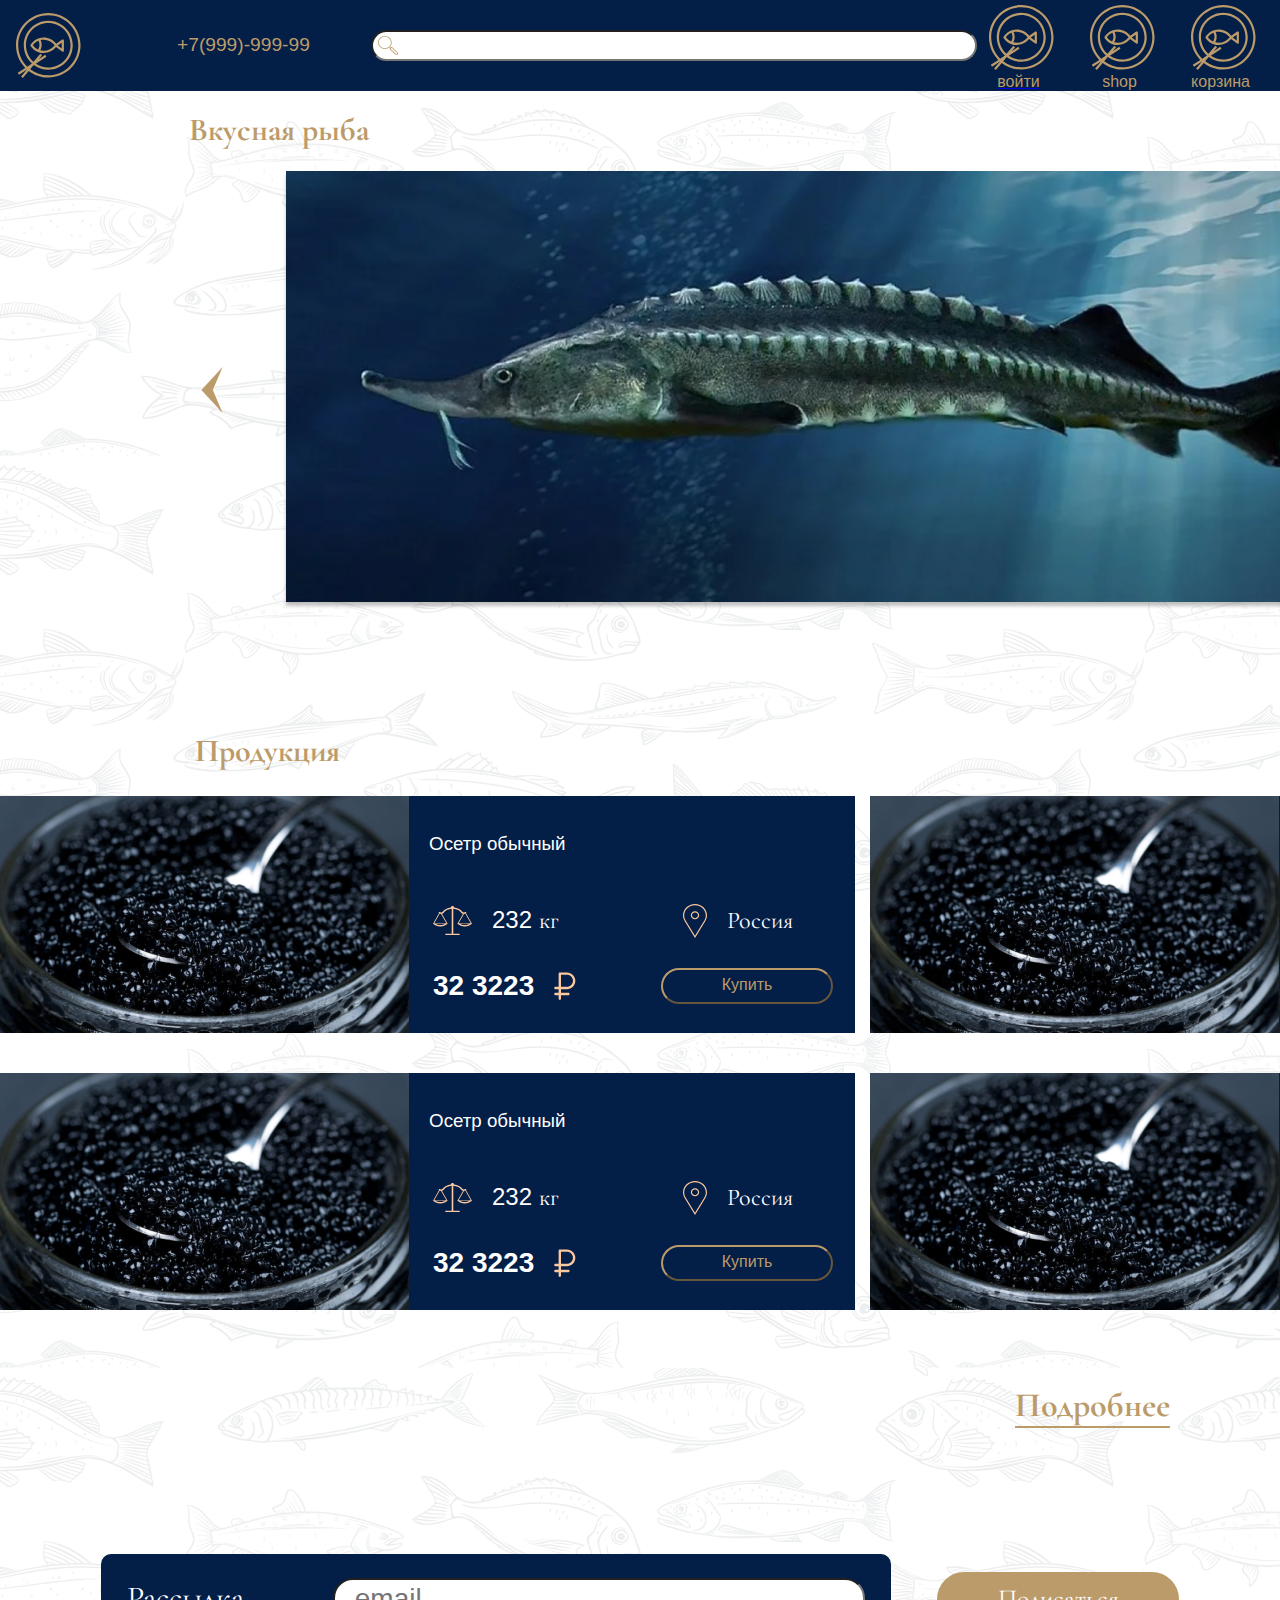
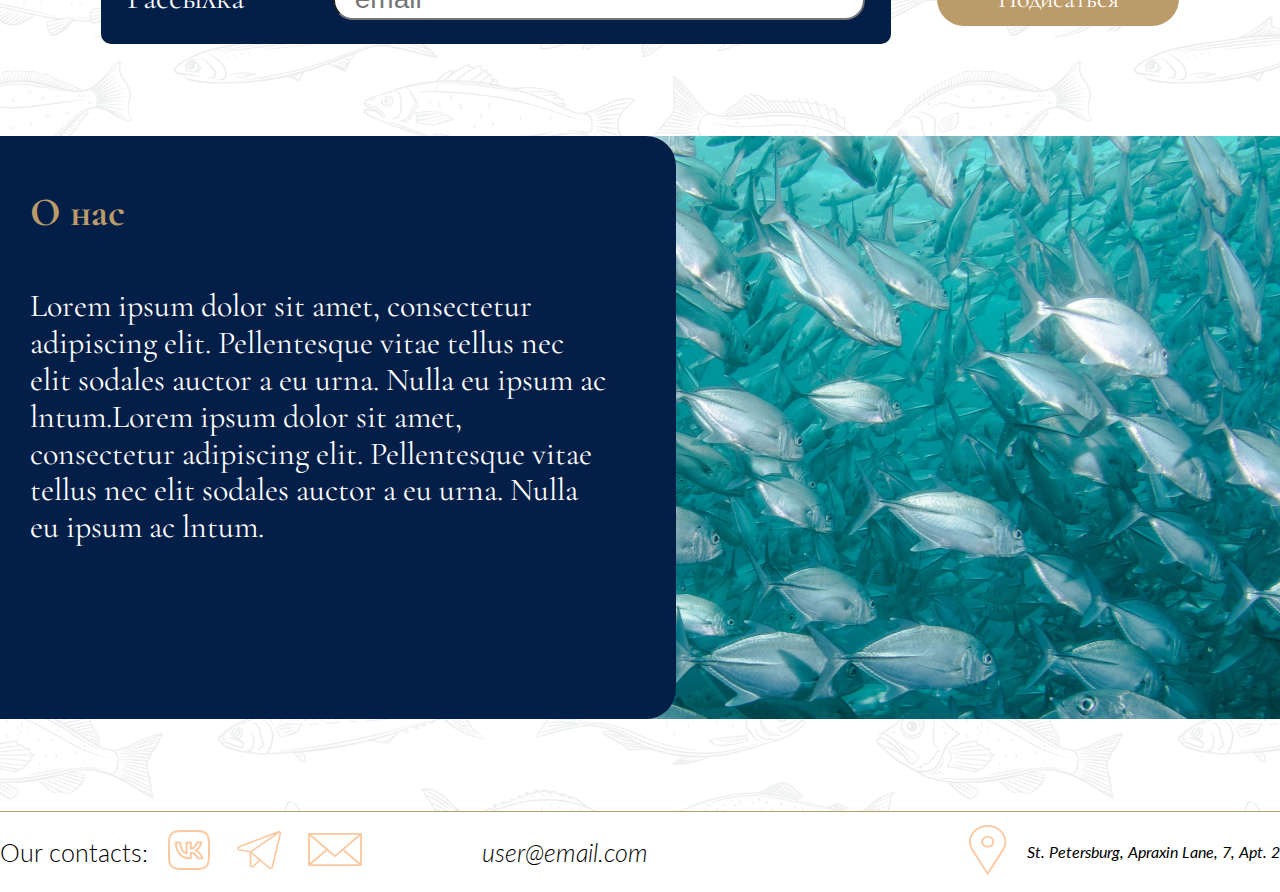
==== index.html @ cc85015c "корзину" ====
<!DOCTYPE html>
<html lang="en">

<head>
    <meta charset="UTF-8">
    <meta name="viewport" content="width=device-width, initial-scale=1.0">
    <title>Главная</title>
    <link rel="stylesheet" href="css/style.css" type="text/css">

    <style>
        @import url('https://fonts.googleapis.com/css2?family=Lato:ital,wght@0,100;0,300;0,400;0,700;0,900;1,100;1,300;1,400;1,700;1,900&display=swap');
        @import url('https://fonts.googleapis.com/css2?family=Cormorant+Garamond:ital,wght@0,300;0,400;0,500;0,600;0,700;1,300;1,400;1,500;1,600;1,700&display=swap');
    </style>
</head>

<body>

    <header class="header">
        <div class="container">
            <div class="header__logo">
                <svg width="71" height="71" viewBox="0 0 71 71" fill="none" xmlns="http://www.w3.org/2000/svg">
                    <path
                        d="M38.2725 3C20.4778 3 6 17.4772 6 35.2725C6 44.0748 9.54611 52.0618 15.28 57.8896L7.79835 62.7688L9.01452 64.6331L16.9437 59.4621C16.9717 59.4868 17.0006 59.5109 17.0289 59.5359L11.1089 66.5661L12.8118 68L18.7505 60.9478C24.1754 65.0825 30.9405 67.5446 38.2725 67.5446C56.0668 67.5446 70.5449 53.0674 70.5449 35.2722C70.5449 17.4769 56.0671 3 38.2725 3ZM38.2725 65.3189C31.4859 65.3189 25.2199 63.0546 20.1841 59.2456L23.7272 55.0384L23.7911 54.9965C27.8498 57.9842 32.8575 59.7546 38.2725 59.7546C51.7723 59.7546 62.7549 48.772 62.7549 35.2722C62.7549 21.7723 51.7723 10.7897 38.2725 10.7897C24.7726 10.7897 13.79 21.7726 13.79 35.2725C13.79 42.5183 16.957 49.0361 21.9761 53.5228L17.1832 56.6485C11.658 51.1968 8.22573 43.629 8.22573 35.2722C8.22573 18.7048 21.7051 5.22573 38.2725 5.22573C54.8398 5.22573 68.3192 18.7048 68.3192 35.2725C68.3192 51.8401 54.8398 65.3189 38.2725 65.3189ZM35.2573 44.8609L28.6904 49.1437L32.0504 45.1539L30.3475 43.72L23.489 51.8645C18.9162 47.785 16.0155 41.868 16.0155 35.2725C16.0155 23.0002 25.9996 13.0158 38.2722 13.0158C50.5447 13.0158 60.5288 23.0005 60.5288 35.2725C60.5288 47.5444 50.5447 57.5291 38.2722 57.5291C33.6505 57.5291 29.3551 56.1112 25.7933 53.6903L36.4735 46.7252L35.2573 44.8609Z"
                        fill="#BC9B6A" />
                    <path
                        d="M46.0402 37.1184L52.159 41.569C52.3524 41.7102 52.5819 41.7819 52.8132 41.7819C52.9861 41.7819 53.1586 41.7418 53.3186 41.6608C53.6914 41.4708 53.9261 41.0877 53.9261 40.669V30.5102C53.9261 30.0919 53.6914 29.7088 53.3186 29.5184C52.9469 29.3305 52.4982 29.3636 52.159 29.6103L46.3465 33.838C43.3835 29.8593 38.7673 27.4921 33.7656 27.4921C32.082 27.4921 30.4499 27.786 28.8988 28.2905C28.6844 28.2962 28.4693 28.3435 28.2808 28.4781C28.2745 28.483 28.2718 28.4902 28.2654 28.4947C25.153 29.6555 22.4433 31.7809 20.5727 34.6662C20.3335 35.0345 20.3335 35.5083 20.5727 35.8769C23.4851 40.3691 28.4169 43.0511 33.7659 43.0511C38.5941 43.0514 43.0694 40.8494 46.0402 37.1184ZM51.7003 32.6956V38.4837L47.7217 35.5896L51.7003 32.6956ZM28.1124 39.5679C26.0505 38.6159 24.2308 37.1627 22.8556 35.2719C24.3106 33.2708 26.2638 31.7592 28.476 30.8162C29.2349 32.3248 30.4541 35.8227 28.1124 39.5679ZM33.7656 40.8257C32.5549 40.8257 31.3745 40.6501 30.2388 40.3438C32.6817 36.0817 31.5125 32.101 30.5815 30.0958C31.6107 29.8476 32.678 29.7181 33.7656 29.7181C38.1104 29.7178 42.1369 31.7812 44.6768 35.2719C42.1369 38.7626 38.1107 40.8257 33.7656 40.8257Z"
                        fill="#BC9B6A" />
                </svg>
                <!-- <img src="/img/Снимок.PNG" alt=""> -->
                <div class="header__logo-phone">+7(999)-999-99</div>
            </div>
            <div class="header__form">
                <form action="#">
                    <!-- <svg width="33" height="32" viewBox="0 0 33 32" fill="none" xmlns="http://www.w3.org/2000/svg">
                        <path
                            d="M32.2257 27.3628L23.0476 18.5469C22.7908 18.3004 22.3747 18.3004 22.1179 18.5469L21.1783 19.4495L19.7652 18.0922C21.5476 16.1706 22.6326 13.6397 22.6326 10.8696C22.6326 4.87612 17.5561 0 11.3163 0C5.07645 0 0 4.87612 0 10.8697C0 16.8633 5.07651 21.7393 11.3163 21.7393C14.2002 21.7393 16.8351 20.6972 18.8357 18.9852L20.2487 20.3425L19.3092 21.245C19.0524 21.4916 19.0524 21.8914 19.3092 22.138L28.4871 30.9537C28.4871 30.9537 28.4871 30.9537 28.4872 30.9537C29.0026 31.4487 29.6794 31.6962 30.3564 31.6962C31.0333 31.6962 31.7103 31.4487 32.2256 30.9537C32.725 30.4742 32.9999 29.8365 32.9999 29.1583C32.9999 28.4799 32.725 27.8423 32.2257 27.3628ZM11.3163 20.4765C5.80141 20.4765 1.31471 16.1669 1.31471 10.8697C1.31471 5.57247 5.80141 1.26288 11.3163 1.26288C16.8313 1.26288 21.318 5.57247 21.318 10.8697C21.318 16.1669 16.8313 20.4765 11.3163 20.4765ZM31.296 30.0607C30.778 30.5583 29.9351 30.5584 29.4168 30.0607L20.7037 21.6914L22.5828 19.8865L31.296 28.2557C31.5469 28.4967 31.6852 28.8172 31.6852 29.1582C31.6852 29.4991 31.547 29.8196 31.296 30.0607Z"
                            fill="#BC9B6A" />
                    </svg> -->
                    <input type="text" class="header__input">
                </form>

            </div>
            <nav class="header__nav">
                <ul class="header__list">
                    <li>
                        <a href="#">
                            <div class="header__list-item user-item">
                                <svg width="71" height="71" viewBox="0 0 71 71" fill="none"
                                    xmlns="http://www.w3.org/2000/svg">
                                    <path
                                        d="M38.2725 3C20.4778 3 6 17.4772 6 35.2725C6 44.0748 9.54611 52.0618 15.28 57.8896L7.79835 62.7688L9.01452 64.6331L16.9437 59.4621C16.9717 59.4868 17.0006 59.5109 17.0289 59.5359L11.1089 66.5661L12.8118 68L18.7505 60.9478C24.1754 65.0825 30.9405 67.5446 38.2725 67.5446C56.0668 67.5446 70.5449 53.0674 70.5449 35.2722C70.5449 17.4769 56.0671 3 38.2725 3ZM38.2725 65.3189C31.4859 65.3189 25.2199 63.0546 20.1841 59.2456L23.7272 55.0384L23.7911 54.9965C27.8498 57.9842 32.8575 59.7546 38.2725 59.7546C51.7723 59.7546 62.7549 48.772 62.7549 35.2722C62.7549 21.7723 51.7723 10.7897 38.2725 10.7897C24.7726 10.7897 13.79 21.7726 13.79 35.2725C13.79 42.5183 16.957 49.0361 21.9761 53.5228L17.1832 56.6485C11.658 51.1968 8.22573 43.629 8.22573 35.2722C8.22573 18.7048 21.7051 5.22573 38.2725 5.22573C54.8398 5.22573 68.3192 18.7048 68.3192 35.2725C68.3192 51.8401 54.8398 65.3189 38.2725 65.3189ZM35.2573 44.8609L28.6904 49.1437L32.0504 45.1539L30.3475 43.72L23.489 51.8645C18.9162 47.785 16.0155 41.868 16.0155 35.2725C16.0155 23.0002 25.9996 13.0158 38.2722 13.0158C50.5447 13.0158 60.5288 23.0005 60.5288 35.2725C60.5288 47.5444 50.5447 57.5291 38.2722 57.5291C33.6505 57.5291 29.3551 56.1112 25.7933 53.6903L36.4735 46.7252L35.2573 44.8609Z"
                                        fill="#BC9B6A" />
                                    <path
                                        d="M46.0402 37.1184L52.159 41.569C52.3524 41.7102 52.5819 41.7819 52.8132 41.7819C52.9861 41.7819 53.1586 41.7418 53.3186 41.6608C53.6914 41.4708 53.9261 41.0877 53.9261 40.669V30.5102C53.9261 30.0919 53.6914 29.7088 53.3186 29.5184C52.9469 29.3305 52.4982 29.3636 52.159 29.6103L46.3465 33.838C43.3835 29.8593 38.7673 27.4921 33.7656 27.4921C32.082 27.4921 30.4499 27.786 28.8988 28.2905C28.6844 28.2962 28.4693 28.3435 28.2808 28.4781C28.2745 28.483 28.2718 28.4902 28.2654 28.4947C25.153 29.6555 22.4433 31.7809 20.5727 34.6662C20.3335 35.0345 20.3335 35.5083 20.5727 35.8769C23.4851 40.3691 28.4169 43.0511 33.7659 43.0511C38.5941 43.0514 43.0694 40.8494 46.0402 37.1184ZM51.7003 32.6956V38.4837L47.7217 35.5896L51.7003 32.6956ZM28.1124 39.5679C26.0505 38.6159 24.2308 37.1627 22.8556 35.2719C24.3106 33.2708 26.2638 31.7592 28.476 30.8162C29.2349 32.3248 30.4541 35.8227 28.1124 39.5679ZM33.7656 40.8257C32.5549 40.8257 31.3745 40.6501 30.2388 40.3438C32.6817 36.0817 31.5125 32.101 30.5815 30.0958C31.6107 29.8476 32.678 29.7181 33.7656 29.7181C38.1104 29.7178 42.1369 31.7812 44.6768 35.2719C42.1369 38.7626 38.1107 40.8257 33.7656 40.8257Z"
                                        fill="#BC9B6A" />
                                </svg>
                                <div class="header__list-text">войти</div>

                            </div>
                        </a>
                    </li>
                    <li>
                        <div class="header__list-item">
                            <svg width="71" height="71" viewBox="0 0 71 71" fill="none"
                                xmlns="http://www.w3.org/2000/svg">
                                <path
                                    d="M38.2725 3C20.4778 3 6 17.4772 6 35.2725C6 44.0748 9.54611 52.0618 15.28 57.8896L7.79835 62.7688L9.01452 64.6331L16.9437 59.4621C16.9717 59.4868 17.0006 59.5109 17.0289 59.5359L11.1089 66.5661L12.8118 68L18.7505 60.9478C24.1754 65.0825 30.9405 67.5446 38.2725 67.5446C56.0668 67.5446 70.5449 53.0674 70.5449 35.2722C70.5449 17.4769 56.0671 3 38.2725 3ZM38.2725 65.3189C31.4859 65.3189 25.2199 63.0546 20.1841 59.2456L23.7272 55.0384L23.7911 54.9965C27.8498 57.9842 32.8575 59.7546 38.2725 59.7546C51.7723 59.7546 62.7549 48.772 62.7549 35.2722C62.7549 21.7723 51.7723 10.7897 38.2725 10.7897C24.7726 10.7897 13.79 21.7726 13.79 35.2725C13.79 42.5183 16.957 49.0361 21.9761 53.5228L17.1832 56.6485C11.658 51.1968 8.22573 43.629 8.22573 35.2722C8.22573 18.7048 21.7051 5.22573 38.2725 5.22573C54.8398 5.22573 68.3192 18.7048 68.3192 35.2725C68.3192 51.8401 54.8398 65.3189 38.2725 65.3189ZM35.2573 44.8609L28.6904 49.1437L32.0504 45.1539L30.3475 43.72L23.489 51.8645C18.9162 47.785 16.0155 41.868 16.0155 35.2725C16.0155 23.0002 25.9996 13.0158 38.2722 13.0158C50.5447 13.0158 60.5288 23.0005 60.5288 35.2725C60.5288 47.5444 50.5447 57.5291 38.2722 57.5291C33.6505 57.5291 29.3551 56.1112 25.7933 53.6903L36.4735 46.7252L35.2573 44.8609Z"
                                    fill="#BC9B6A" />
                                <path
                                    d="M46.0402 37.1184L52.159 41.569C52.3524 41.7102 52.5819 41.7819 52.8132 41.7819C52.9861 41.7819 53.1586 41.7418 53.3186 41.6608C53.6914 41.4708 53.9261 41.0877 53.9261 40.669V30.5102C53.9261 30.0919 53.6914 29.7088 53.3186 29.5184C52.9469 29.3305 52.4982 29.3636 52.159 29.6103L46.3465 33.838C43.3835 29.8593 38.7673 27.4921 33.7656 27.4921C32.082 27.4921 30.4499 27.786 28.8988 28.2905C28.6844 28.2962 28.4693 28.3435 28.2808 28.4781C28.2745 28.483 28.2718 28.4902 28.2654 28.4947C25.153 29.6555 22.4433 31.7809 20.5727 34.6662C20.3335 35.0345 20.3335 35.5083 20.5727 35.8769C23.4851 40.3691 28.4169 43.0511 33.7659 43.0511C38.5941 43.0514 43.0694 40.8494 46.0402 37.1184ZM51.7003 32.6956V38.4837L47.7217 35.5896L51.7003 32.6956ZM28.1124 39.5679C26.0505 38.6159 24.2308 37.1627 22.8556 35.2719C24.3106 33.2708 26.2638 31.7592 28.476 30.8162C29.2349 32.3248 30.4541 35.8227 28.1124 39.5679ZM33.7656 40.8257C32.5549 40.8257 31.3745 40.6501 30.2388 40.3438C32.6817 36.0817 31.5125 32.101 30.5815 30.0958C31.6107 29.8476 32.678 29.7181 33.7656 29.7181C38.1104 29.7178 42.1369 31.7812 44.6768 35.2719C42.1369 38.7626 38.1107 40.8257 33.7656 40.8257Z"
                                    fill="#BC9B6A" />
                            </svg>
                            <div class="header__list-text">shop</div>

                        </div>
                    </li>
                    <!-- <a href=""> -->
                    <li>
                        <div class="header__list-item">
                            <svg width="71" height="71" viewBox="0 0 71 71" fill="none"
                                xmlns="http://www.w3.org/2000/svg">
                                <path
                                    d="M38.2725 3C20.4778 3 6 17.4772 6 35.2725C6 44.0748 9.54611 52.0618 15.28 57.8896L7.79835 62.7688L9.01452 64.6331L16.9437 59.4621C16.9717 59.4868 17.0006 59.5109 17.0289 59.5359L11.1089 66.5661L12.8118 68L18.7505 60.9478C24.1754 65.0825 30.9405 67.5446 38.2725 67.5446C56.0668 67.5446 70.5449 53.0674 70.5449 35.2722C70.5449 17.4769 56.0671 3 38.2725 3ZM38.2725 65.3189C31.4859 65.3189 25.2199 63.0546 20.1841 59.2456L23.7272 55.0384L23.7911 54.9965C27.8498 57.9842 32.8575 59.7546 38.2725 59.7546C51.7723 59.7546 62.7549 48.772 62.7549 35.2722C62.7549 21.7723 51.7723 10.7897 38.2725 10.7897C24.7726 10.7897 13.79 21.7726 13.79 35.2725C13.79 42.5183 16.957 49.0361 21.9761 53.5228L17.1832 56.6485C11.658 51.1968 8.22573 43.629 8.22573 35.2722C8.22573 18.7048 21.7051 5.22573 38.2725 5.22573C54.8398 5.22573 68.3192 18.7048 68.3192 35.2725C68.3192 51.8401 54.8398 65.3189 38.2725 65.3189ZM35.2573 44.8609L28.6904 49.1437L32.0504 45.1539L30.3475 43.72L23.489 51.8645C18.9162 47.785 16.0155 41.868 16.0155 35.2725C16.0155 23.0002 25.9996 13.0158 38.2722 13.0158C50.5447 13.0158 60.5288 23.0005 60.5288 35.2725C60.5288 47.5444 50.5447 57.5291 38.2722 57.5291C33.6505 57.5291 29.3551 56.1112 25.7933 53.6903L36.4735 46.7252L35.2573 44.8609Z"
                                    fill="#BC9B6A" />
                                <path
                                    d="M46.0402 37.1184L52.159 41.569C52.3524 41.7102 52.5819 41.7819 52.8132 41.7819C52.9861 41.7819 53.1586 41.7418 53.3186 41.6608C53.6914 41.4708 53.9261 41.0877 53.9261 40.669V30.5102C53.9261 30.0919 53.6914 29.7088 53.3186 29.5184C52.9469 29.3305 52.4982 29.3636 52.159 29.6103L46.3465 33.838C43.3835 29.8593 38.7673 27.4921 33.7656 27.4921C32.082 27.4921 30.4499 27.786 28.8988 28.2905C28.6844 28.2962 28.4693 28.3435 28.2808 28.4781C28.2745 28.483 28.2718 28.4902 28.2654 28.4947C25.153 29.6555 22.4433 31.7809 20.5727 34.6662C20.3335 35.0345 20.3335 35.5083 20.5727 35.8769C23.4851 40.3691 28.4169 43.0511 33.7659 43.0511C38.5941 43.0514 43.0694 40.8494 46.0402 37.1184ZM51.7003 32.6956V38.4837L47.7217 35.5896L51.7003 32.6956ZM28.1124 39.5679C26.0505 38.6159 24.2308 37.1627 22.8556 35.2719C24.3106 33.2708 26.2638 31.7592 28.476 30.8162C29.2349 32.3248 30.4541 35.8227 28.1124 39.5679ZM33.7656 40.8257C32.5549 40.8257 31.3745 40.6501 30.2388 40.3438C32.6817 36.0817 31.5125 32.101 30.5815 30.0958C31.6107 29.8476 32.678 29.7181 33.7656 29.7181C38.1104 29.7178 42.1369 31.7812 44.6768 35.2719C42.1369 38.7626 38.1107 40.8257 33.7656 40.8257Z"
                                    fill="#BC9B6A" />
                            </svg>
                            <div class="header__list-text">корзина</div>

                        </div>
                    </li>
                    <!-- </a> -->
                </ul>
            </nav>
        </div>
    </header>
    <main class="main">
        <section class="hero">
            <div class="container hero-flex">
                <div class="container">

                    <h1 class="hero__title">
                        Вкусная рыба
                    </h1>
                    <div class="hero__slider">


                        <div class="arrow__left">
                            <svg width="46" height="46" viewBox="0 0 46 46" fill="none"
                                xmlns="http://www.w3.org/2000/svg">
                                <path d="M33.6135 0L23.828 22.8871L33.6135 46L12.3866 23L33.6135 0Z" fill="#BC9B6A" />
                            </svg>
                        </div>

                        <div>
                            <img src="./img/1981_n1844996_big 1.png" alt="XDDSD">
                        </div>
                        <div class="arrow__right">
                            <svg width="46" height="46" viewBox="0 0 46 46" fill="none"
                                xmlns="http://www.w3.org/2000/svg">
                                <path d="M12.3865 46L22.172 23.1129L12.3865 0L33.6134 23L12.3865 46Z" fill="#BC9B6A" />
                            </svg>
                        </div>
                    </div>
                    <!-- <div class="hero__img"> 
                    </div> -->
                </div>
            </div>
        </section>

        <section class="goods">
            <div class="container">
                <h2 class="goods__title">Продукция</h2>
                <div class="goods__content">
                    <div class="goods__item">
                        <div class="good__img">
                            <img src="img/Rectangle 35.png" alt="картинка товара">
                        </div>
                        <div class="good-container">

                            <div class="goods__content-info">
                                <h3 class="goods__content-title">
                                    Осетр обычный
                                </h3>
                                <div class="goods__content-data">
                                    <div class="goods__content-info-item">
                                        <svg width="39" height="29" viewBox="0 0 39 29" fill="none"
                                            xmlns="http://www.w3.org/2000/svg">
                                            <path
                                                d="M12.9984 29C12.7829 29 12.5763 28.9306 12.4239 28.807C12.2716 28.6834 12.186 28.5157 12.186 28.3409C12.186 28.1661 12.2716 27.9985 12.4239 27.8749C12.5763 27.7513 12.7829 27.6818 12.9984 27.6818H18.6852V2.66272C16.9291 2.79044 15.242 3.27852 13.7826 4.08101C12.3232 4.88351 11.1394 5.97404 10.3426 7.25L10.064 7.12543C9.767 7.4424 9.35897 7.67923 8.89332 7.80495L14.1796 16.9947L13.8108 17.1364H14.6232V17.7955H14.6281C13.704 18.6254 12.5756 19.2889 11.3157 19.743C10.0559 20.1971 8.6926 20.4317 7.31401 20.4317C5.93543 20.4317 4.57219 20.1971 3.31234 19.743C2.0525 19.2889 0.924073 18.6254 0 17.7955V17.1364H0.812398L0.442768 16.9979L6.12956 7.11159L6.18722 7.13334C5.86156 6.78861 5.68561 6.36615 5.68679 5.93182H7.31158C7.31158 6.10662 7.39719 6.27426 7.54954 6.39787C7.7019 6.52147 7.90852 6.59091 8.12398 6.59091C8.33944 6.59091 8.54607 6.52147 8.69842 6.39787C8.85078 6.27426 8.93638 6.10662 8.93638 5.93182H9.41894C10.3331 4.72091 11.5642 3.68783 13.0251 2.90571C14.486 2.12359 16.1409 1.61155 17.8728 1.40584C17.8728 1.37684 17.8728 1.34762 17.8728 1.31818C17.8728 0.968578 18.0439 0.633293 18.3487 0.386086C18.6534 0.138878 19.0666 0 19.4976 0C19.9285 0 20.3418 0.138878 20.6465 0.386086C20.9512 0.633293 21.1224 0.968578 21.1224 1.31818C21.1224 1.34762 21.1224 1.37684 21.1224 1.40584C22.8533 1.61209 24.5073 2.12439 25.9673 2.90648C27.4273 3.68858 28.6576 4.72137 29.5713 5.93182H30.0587C30.0587 6.10662 30.1443 6.27426 30.2967 6.39787C30.449 6.52147 30.6557 6.59091 30.8711 6.59091C31.0866 6.59091 31.2932 6.52147 31.4456 6.39787C31.5979 6.27426 31.6835 6.10662 31.6835 5.93182H33.3083C33.3092 6.36622 33.133 6.78867 32.8071 7.13334L32.8656 7.11159L38.5523 16.9979L38.1827 17.1364H38.9951V17.7955H39C38.0759 18.6254 36.9475 19.2889 35.6877 19.743C34.4278 20.1971 33.0646 20.4317 31.686 20.4317C30.3074 20.4317 28.9441 20.1971 27.6843 19.743C26.4244 19.2889 25.296 18.6254 24.3719 17.7955V17.1364H25.1843L24.8147 16.9979L30.101 7.80825C29.6348 7.68229 29.2265 7.44497 28.9295 7.12741L28.6484 7.25264C27.8527 5.97643 26.6699 4.8855 25.2111 4.08252C23.7523 3.27954 22.0657 2.79094 20.31 2.66272V27.6818H25.9967C26.2122 27.6818 26.4188 27.7513 26.5712 27.8749C26.7235 27.9985 26.8091 28.1661 26.8091 28.3409C26.8091 28.5157 26.7235 28.6834 26.5712 28.807C26.4188 28.9306 26.2122 29 25.9967 29H12.9984ZM31.6835 19.1136C33.4578 19.1122 35.1848 18.6503 36.6123 17.7955H26.758C28.1846 18.6496 29.9104 19.1115 31.6835 19.1136ZM7.31158 19.1136C9.08579 19.1121 10.8129 18.6502 12.2404 17.7955H2.38602C3.81262 18.6497 5.53848 19.1116 7.31158 19.1136ZM37.731 17.1364L32.2295 7.57164C31.8468 7.78122 31.3984 7.89783 30.9369 7.90777L25.6287 17.135L37.731 17.1364ZM13.3591 17.1364L8.05005 7.90909C7.58883 7.89902 7.14073 7.78242 6.75834 7.57296L1.26003 17.1364H13.3591Z"
                                                fill="#FCC89F" />
                                        </svg>

                                        <span class="good__info">232 <span class="weight">кг</span></span>
                                    </div>
                                    <div class="goods__content-info-item">
                                        <svg width="24" height="34" viewBox="0 0 24 34" fill="none"
                                            xmlns="http://www.w3.org/2000/svg">
                                            <path
                                                d="M12.0011 1.13301C17.9561 1.13301 22.8014 5.70865 22.8014 11.3333C22.8014 13.1221 22.2994 14.8844 21.3495 16.434L12 31.7329L2.64941 16.433C1.70062 14.8854 1.19865 13.1221 1.19865 11.3333C1.19865 5.70865 6.04502 1.13301 12.0011 1.13301ZM12.0011 15.2989C14.3174 15.2989 16.2003 13.5196 16.2003 11.3333C16.2003 9.14702 14.3163 7.36778 12.0011 7.36778C9.68486 7.36778 7.80079 9.14702 7.80079 11.3333C7.80079 13.5196 9.68486 15.2989 12.0011 15.2989ZM12.0011 0C5.3731 0 0 5.07518 0 11.3333C0 13.4006 0.588633 15.3318 1.61171 17.0005L12 34L22.3883 17.0005C23.4114 15.3318 24 13.4006 24 11.3333C24 5.07518 18.628 0 12.0011 0ZM12.0011 14.1659C10.3444 14.1659 9.00056 12.8979 9.00056 11.3333C9.00056 9.76986 10.3444 8.5008 12.0011 8.5008C13.6579 8.5008 15.0006 9.76986 15.0006 11.3333C15.0006 12.8979 13.6579 14.1659 12.0011 14.1659Z"
                                                fill="#FCC89F" />
                                        </svg>
                                        <span class="good__info country">Россия</span>
                                    </div>
                                </div>
                                <div class="goods__content-price">
                                    <div class="goods__item-buy">
                                        <span class="price">32 3223</span>
                                        <svg width="22" height="28" viewBox="0 0 22 28" fill="none"
                                            xmlns="http://www.w3.org/2000/svg">
                                            <path
                                                d="M12.9759 17.196C15.1915 17.196 17.3164 16.3158 18.8831 14.7491C20.4498 13.1824 21.33 11.0575 21.33 8.84189C21.33 6.62624 20.4498 4.50135 18.8831 2.93465C17.3164 1.36795 15.1915 0.487793 12.9759 0.487793H5.81521C5.49869 0.487793 5.19513 0.613529 4.97132 0.837343C4.74751 1.06116 4.62177 1.36471 4.62177 1.68123V14.8091H1.3398C1.02328 14.8091 0.719726 14.9348 0.495912 15.1586C0.272099 15.3825 0.146362 15.686 0.146362 16.0025C0.146362 16.3191 0.272099 16.6226 0.495912 16.8464C0.719726 17.0702 1.02328 17.196 1.3398 17.196H4.62177V20.7763H1.3398C1.02328 20.7763 0.719726 20.902 0.495912 21.1259C0.272099 21.3497 0.146362 21.6532 0.146362 21.9697C0.146362 22.2863 0.272099 22.5898 0.495912 22.8136C0.719726 23.0375 1.02328 23.1632 1.3398 23.1632H4.62177V26.7435C4.62177 27.06 4.74751 27.3636 4.97132 27.5874C5.19513 27.8112 5.49869 27.937 5.81521 27.937C6.13173 27.937 6.43529 27.8112 6.6591 27.5874C6.88292 27.3636 7.00865 27.06 7.00865 26.7435V23.1632H14.4677C14.7842 23.1632 15.0877 23.0375 15.3116 22.8136C15.5354 22.5898 15.6611 22.2863 15.6611 21.9697C15.6611 21.6532 15.5354 21.3497 15.3116 21.1259C15.0877 20.902 14.7842 20.7763 14.4677 20.7763H7.00865V17.196H12.9759ZM18.9431 8.84189C18.9412 10.4239 18.3119 11.9406 17.1932 13.0592C16.0746 14.1779 14.5579 14.8072 12.9759 14.8091H7.00865V2.87468H12.9759C14.5579 2.87657 16.0746 3.50587 17.1932 4.62452C18.3119 5.74318 18.9412 7.25987 18.9431 8.84189Z"
                                                fill="#FCC89F" />
                                        </svg>
                                    </div>
                                    <div class="">
                                        <button class="good__btn">Купить</button>

                                    </div>
                                </div>
                            </div>
                        </div>
                    </div>
                    <div class="goods__item">
                        <div class="good__img">
                            <img src="img/Rectangle 35.png" alt="картинка товара">
                        </div>
                        <div class="good-container">

                            <div class="goods__content-info">
                                <h3 class="goods__content-title">
                                    Осетр обычный
                                </h3>
                                <div class="goods__content-data">
                                    <div class="goods__content-info-item">
                                        <svg width="39" height="29" viewBox="0 0 39 29" fill="none"
                                            xmlns="http://www.w3.org/2000/svg">
                                            <path
                                                d="M12.9984 29C12.7829 29 12.5763 28.9306 12.4239 28.807C12.2716 28.6834 12.186 28.5157 12.186 28.3409C12.186 28.1661 12.2716 27.9985 12.4239 27.8749C12.5763 27.7513 12.7829 27.6818 12.9984 27.6818H18.6852V2.66272C16.9291 2.79044 15.242 3.27852 13.7826 4.08101C12.3232 4.88351 11.1394 5.97404 10.3426 7.25L10.064 7.12543C9.767 7.4424 9.35897 7.67923 8.89332 7.80495L14.1796 16.9947L13.8108 17.1364H14.6232V17.7955H14.6281C13.704 18.6254 12.5756 19.2889 11.3157 19.743C10.0559 20.1971 8.6926 20.4317 7.31401 20.4317C5.93543 20.4317 4.57219 20.1971 3.31234 19.743C2.0525 19.2889 0.924073 18.6254 0 17.7955V17.1364H0.812398L0.442768 16.9979L6.12956 7.11159L6.18722 7.13334C5.86156 6.78861 5.68561 6.36615 5.68679 5.93182H7.31158C7.31158 6.10662 7.39719 6.27426 7.54954 6.39787C7.7019 6.52147 7.90852 6.59091 8.12398 6.59091C8.33944 6.59091 8.54607 6.52147 8.69842 6.39787C8.85078 6.27426 8.93638 6.10662 8.93638 5.93182H9.41894C10.3331 4.72091 11.5642 3.68783 13.0251 2.90571C14.486 2.12359 16.1409 1.61155 17.8728 1.40584C17.8728 1.37684 17.8728 1.34762 17.8728 1.31818C17.8728 0.968578 18.0439 0.633293 18.3487 0.386086C18.6534 0.138878 19.0666 0 19.4976 0C19.9285 0 20.3418 0.138878 20.6465 0.386086C20.9512 0.633293 21.1224 0.968578 21.1224 1.31818C21.1224 1.34762 21.1224 1.37684 21.1224 1.40584C22.8533 1.61209 24.5073 2.12439 25.9673 2.90648C27.4273 3.68858 28.6576 4.72137 29.5713 5.93182H30.0587C30.0587 6.10662 30.1443 6.27426 30.2967 6.39787C30.449 6.52147 30.6557 6.59091 30.8711 6.59091C31.0866 6.59091 31.2932 6.52147 31.4456 6.39787C31.5979 6.27426 31.6835 6.10662 31.6835 5.93182H33.3083C33.3092 6.36622 33.133 6.78867 32.8071 7.13334L32.8656 7.11159L38.5523 16.9979L38.1827 17.1364H38.9951V17.7955H39C38.0759 18.6254 36.9475 19.2889 35.6877 19.743C34.4278 20.1971 33.0646 20.4317 31.686 20.4317C30.3074 20.4317 28.9441 20.1971 27.6843 19.743C26.4244 19.2889 25.296 18.6254 24.3719 17.7955V17.1364H25.1843L24.8147 16.9979L30.101 7.80825C29.6348 7.68229 29.2265 7.44497 28.9295 7.12741L28.6484 7.25264C27.8527 5.97643 26.6699 4.8855 25.2111 4.08252C23.7523 3.27954 22.0657 2.79094 20.31 2.66272V27.6818H25.9967C26.2122 27.6818 26.4188 27.7513 26.5712 27.8749C26.7235 27.9985 26.8091 28.1661 26.8091 28.3409C26.8091 28.5157 26.7235 28.6834 26.5712 28.807C26.4188 28.9306 26.2122 29 25.9967 29H12.9984ZM31.6835 19.1136C33.4578 19.1122 35.1848 18.6503 36.6123 17.7955H26.758C28.1846 18.6496 29.9104 19.1115 31.6835 19.1136ZM7.31158 19.1136C9.08579 19.1121 10.8129 18.6502 12.2404 17.7955H2.38602C3.81262 18.6497 5.53848 19.1116 7.31158 19.1136ZM37.731 17.1364L32.2295 7.57164C31.8468 7.78122 31.3984 7.89783 30.9369 7.90777L25.6287 17.135L37.731 17.1364ZM13.3591 17.1364L8.05005 7.90909C7.58883 7.89902 7.14073 7.78242 6.75834 7.57296L1.26003 17.1364H13.3591Z"
                                                fill="#FCC89F" />
                                        </svg>

                                        <span class="good__info">232 <span class="weight">кг</span></span>

                                    </div>
                                    <div class="goods__content-info-item">
                                        <svg width="24" height="34" viewBox="0 0 24 34" fill="none"
                                            xmlns="http://www.w3.org/2000/svg">
                                            <path
                                                d="M12.0011 1.13301C17.9561 1.13301 22.8014 5.70865 22.8014 11.3333C22.8014 13.1221 22.2994 14.8844 21.3495 16.434L12 31.7329L2.64941 16.433C1.70062 14.8854 1.19865 13.1221 1.19865 11.3333C1.19865 5.70865 6.04502 1.13301 12.0011 1.13301ZM12.0011 15.2989C14.3174 15.2989 16.2003 13.5196 16.2003 11.3333C16.2003 9.14702 14.3163 7.36778 12.0011 7.36778C9.68486 7.36778 7.80079 9.14702 7.80079 11.3333C7.80079 13.5196 9.68486 15.2989 12.0011 15.2989ZM12.0011 0C5.3731 0 0 5.07518 0 11.3333C0 13.4006 0.588633 15.3318 1.61171 17.0005L12 34L22.3883 17.0005C23.4114 15.3318 24 13.4006 24 11.3333C24 5.07518 18.628 0 12.0011 0ZM12.0011 14.1659C10.3444 14.1659 9.00056 12.8979 9.00056 11.3333C9.00056 9.76986 10.3444 8.5008 12.0011 8.5008C13.6579 8.5008 15.0006 9.76986 15.0006 11.3333C15.0006 12.8979 13.6579 14.1659 12.0011 14.1659Z"
                                                fill="#FCC89F" />
                                        </svg>
                                        <span class="good__info country">Россия</span>
                                    </div>
                                </div>
                                <div class="goods__content-price">
                                    <div class="goods__item-buy">
                                        <span class="price">32 3223</span>
                                        <svg width="22" height="28" viewBox="0 0 22 28" fill="none"
                                            xmlns="http://www.w3.org/2000/svg">
                                            <path
                                                d="M12.9759 17.196C15.1915 17.196 17.3164 16.3158 18.8831 14.7491C20.4498 13.1824 21.33 11.0575 21.33 8.84189C21.33 6.62624 20.4498 4.50135 18.8831 2.93465C17.3164 1.36795 15.1915 0.487793 12.9759 0.487793H5.81521C5.49869 0.487793 5.19513 0.613529 4.97132 0.837343C4.74751 1.06116 4.62177 1.36471 4.62177 1.68123V14.8091H1.3398C1.02328 14.8091 0.719726 14.9348 0.495912 15.1586C0.272099 15.3825 0.146362 15.686 0.146362 16.0025C0.146362 16.3191 0.272099 16.6226 0.495912 16.8464C0.719726 17.0702 1.02328 17.196 1.3398 17.196H4.62177V20.7763H1.3398C1.02328 20.7763 0.719726 20.902 0.495912 21.1259C0.272099 21.3497 0.146362 21.6532 0.146362 21.9697C0.146362 22.2863 0.272099 22.5898 0.495912 22.8136C0.719726 23.0375 1.02328 23.1632 1.3398 23.1632H4.62177V26.7435C4.62177 27.06 4.74751 27.3636 4.97132 27.5874C5.19513 27.8112 5.49869 27.937 5.81521 27.937C6.13173 27.937 6.43529 27.8112 6.6591 27.5874C6.88292 27.3636 7.00865 27.06 7.00865 26.7435V23.1632H14.4677C14.7842 23.1632 15.0877 23.0375 15.3116 22.8136C15.5354 22.5898 15.6611 22.2863 15.6611 21.9697C15.6611 21.6532 15.5354 21.3497 15.3116 21.1259C15.0877 20.902 14.7842 20.7763 14.4677 20.7763H7.00865V17.196H12.9759ZM18.9431 8.84189C18.9412 10.4239 18.3119 11.9406 17.1932 13.0592C16.0746 14.1779 14.5579 14.8072 12.9759 14.8091H7.00865V2.87468H12.9759C14.5579 2.87657 16.0746 3.50587 17.1932 4.62452C18.3119 5.74318 18.9412 7.25987 18.9431 8.84189Z"
                                                fill="#FCC89F" />
                                        </svg>
                                    </div>
                                    <div class="">
                                        <button class="good__btn">Купить</button>

                                    </div>
                                </div>
                            </div>
                        </div>
                    </div>
                    <div class="goods__item">
                        <div class="good__img">
                            <img src="img/Rectangle 35.png" alt="картинка товара">
                        </div>
                        <div class="good-container">

                            <div class="goods__content-info">
                                <h3 class="goods__content-title">
                                    Осетр обычный
                                </h3>
                                <div class="goods__content-data">
                                    <div class="goods__content-info-item">
                                        <svg width="39" height="29" viewBox="0 0 39 29" fill="none"
                                            xmlns="http://www.w3.org/2000/svg">
                                            <path
                                                d="M12.9984 29C12.7829 29 12.5763 28.9306 12.4239 28.807C12.2716 28.6834 12.186 28.5157 12.186 28.3409C12.186 28.1661 12.2716 27.9985 12.4239 27.8749C12.5763 27.7513 12.7829 27.6818 12.9984 27.6818H18.6852V2.66272C16.9291 2.79044 15.242 3.27852 13.7826 4.08101C12.3232 4.88351 11.1394 5.97404 10.3426 7.25L10.064 7.12543C9.767 7.4424 9.35897 7.67923 8.89332 7.80495L14.1796 16.9947L13.8108 17.1364H14.6232V17.7955H14.6281C13.704 18.6254 12.5756 19.2889 11.3157 19.743C10.0559 20.1971 8.6926 20.4317 7.31401 20.4317C5.93543 20.4317 4.57219 20.1971 3.31234 19.743C2.0525 19.2889 0.924073 18.6254 0 17.7955V17.1364H0.812398L0.442768 16.9979L6.12956 7.11159L6.18722 7.13334C5.86156 6.78861 5.68561 6.36615 5.68679 5.93182H7.31158C7.31158 6.10662 7.39719 6.27426 7.54954 6.39787C7.7019 6.52147 7.90852 6.59091 8.12398 6.59091C8.33944 6.59091 8.54607 6.52147 8.69842 6.39787C8.85078 6.27426 8.93638 6.10662 8.93638 5.93182H9.41894C10.3331 4.72091 11.5642 3.68783 13.0251 2.90571C14.486 2.12359 16.1409 1.61155 17.8728 1.40584C17.8728 1.37684 17.8728 1.34762 17.8728 1.31818C17.8728 0.968578 18.0439 0.633293 18.3487 0.386086C18.6534 0.138878 19.0666 0 19.4976 0C19.9285 0 20.3418 0.138878 20.6465 0.386086C20.9512 0.633293 21.1224 0.968578 21.1224 1.31818C21.1224 1.34762 21.1224 1.37684 21.1224 1.40584C22.8533 1.61209 24.5073 2.12439 25.9673 2.90648C27.4273 3.68858 28.6576 4.72137 29.5713 5.93182H30.0587C30.0587 6.10662 30.1443 6.27426 30.2967 6.39787C30.449 6.52147 30.6557 6.59091 30.8711 6.59091C31.0866 6.59091 31.2932 6.52147 31.4456 6.39787C31.5979 6.27426 31.6835 6.10662 31.6835 5.93182H33.3083C33.3092 6.36622 33.133 6.78867 32.8071 7.13334L32.8656 7.11159L38.5523 16.9979L38.1827 17.1364H38.9951V17.7955H39C38.0759 18.6254 36.9475 19.2889 35.6877 19.743C34.4278 20.1971 33.0646 20.4317 31.686 20.4317C30.3074 20.4317 28.9441 20.1971 27.6843 19.743C26.4244 19.2889 25.296 18.6254 24.3719 17.7955V17.1364H25.1843L24.8147 16.9979L30.101 7.80825C29.6348 7.68229 29.2265 7.44497 28.9295 7.12741L28.6484 7.25264C27.8527 5.97643 26.6699 4.8855 25.2111 4.08252C23.7523 3.27954 22.0657 2.79094 20.31 2.66272V27.6818H25.9967C26.2122 27.6818 26.4188 27.7513 26.5712 27.8749C26.7235 27.9985 26.8091 28.1661 26.8091 28.3409C26.8091 28.5157 26.7235 28.6834 26.5712 28.807C26.4188 28.9306 26.2122 29 25.9967 29H12.9984ZM31.6835 19.1136C33.4578 19.1122 35.1848 18.6503 36.6123 17.7955H26.758C28.1846 18.6496 29.9104 19.1115 31.6835 19.1136ZM7.31158 19.1136C9.08579 19.1121 10.8129 18.6502 12.2404 17.7955H2.38602C3.81262 18.6497 5.53848 19.1116 7.31158 19.1136ZM37.731 17.1364L32.2295 7.57164C31.8468 7.78122 31.3984 7.89783 30.9369 7.90777L25.6287 17.135L37.731 17.1364ZM13.3591 17.1364L8.05005 7.90909C7.58883 7.89902 7.14073 7.78242 6.75834 7.57296L1.26003 17.1364H13.3591Z"
                                                fill="#FCC89F" />
                                        </svg>

                                        <span class="good__info">232 <span class="weight">кг</span></span>
                                    </div>
                                    <div class="goods__content-info-item">
                                        <svg width="24" height="34" viewBox="0 0 24 34" fill="none"
                                            xmlns="http://www.w3.org/2000/svg">
                                            <path
                                                d="M12.0011 1.13301C17.9561 1.13301 22.8014 5.70865 22.8014 11.3333C22.8014 13.1221 22.2994 14.8844 21.3495 16.434L12 31.7329L2.64941 16.433C1.70062 14.8854 1.19865 13.1221 1.19865 11.3333C1.19865 5.70865 6.04502 1.13301 12.0011 1.13301ZM12.0011 15.2989C14.3174 15.2989 16.2003 13.5196 16.2003 11.3333C16.2003 9.14702 14.3163 7.36778 12.0011 7.36778C9.68486 7.36778 7.80079 9.14702 7.80079 11.3333C7.80079 13.5196 9.68486 15.2989 12.0011 15.2989ZM12.0011 0C5.3731 0 0 5.07518 0 11.3333C0 13.4006 0.588633 15.3318 1.61171 17.0005L12 34L22.3883 17.0005C23.4114 15.3318 24 13.4006 24 11.3333C24 5.07518 18.628 0 12.0011 0ZM12.0011 14.1659C10.3444 14.1659 9.00056 12.8979 9.00056 11.3333C9.00056 9.76986 10.3444 8.5008 12.0011 8.5008C13.6579 8.5008 15.0006 9.76986 15.0006 11.3333C15.0006 12.8979 13.6579 14.1659 12.0011 14.1659Z"
                                                fill="#FCC89F" />
                                        </svg>
                                        <span class="good__info country">Россия</span>
                                    </div>
                                </div>
                                <div class="goods__content-price">
                                    <div class="goods__item-buy">
                                        <span class="price">32 3223</span>
                                        <svg width="22" height="28" viewBox="0 0 22 28" fill="none"
                                            xmlns="http://www.w3.org/2000/svg">
                                            <path
                                                d="M12.9759 17.196C15.1915 17.196 17.3164 16.3158 18.8831 14.7491C20.4498 13.1824 21.33 11.0575 21.33 8.84189C21.33 6.62624 20.4498 4.50135 18.8831 2.93465C17.3164 1.36795 15.1915 0.487793 12.9759 0.487793H5.81521C5.49869 0.487793 5.19513 0.613529 4.97132 0.837343C4.74751 1.06116 4.62177 1.36471 4.62177 1.68123V14.8091H1.3398C1.02328 14.8091 0.719726 14.9348 0.495912 15.1586C0.272099 15.3825 0.146362 15.686 0.146362 16.0025C0.146362 16.3191 0.272099 16.6226 0.495912 16.8464C0.719726 17.0702 1.02328 17.196 1.3398 17.196H4.62177V20.7763H1.3398C1.02328 20.7763 0.719726 20.902 0.495912 21.1259C0.272099 21.3497 0.146362 21.6532 0.146362 21.9697C0.146362 22.2863 0.272099 22.5898 0.495912 22.8136C0.719726 23.0375 1.02328 23.1632 1.3398 23.1632H4.62177V26.7435C4.62177 27.06 4.74751 27.3636 4.97132 27.5874C5.19513 27.8112 5.49869 27.937 5.81521 27.937C6.13173 27.937 6.43529 27.8112 6.6591 27.5874C6.88292 27.3636 7.00865 27.06 7.00865 26.7435V23.1632H14.4677C14.7842 23.1632 15.0877 23.0375 15.3116 22.8136C15.5354 22.5898 15.6611 22.2863 15.6611 21.9697C15.6611 21.6532 15.5354 21.3497 15.3116 21.1259C15.0877 20.902 14.7842 20.7763 14.4677 20.7763H7.00865V17.196H12.9759ZM18.9431 8.84189C18.9412 10.4239 18.3119 11.9406 17.1932 13.0592C16.0746 14.1779 14.5579 14.8072 12.9759 14.8091H7.00865V2.87468H12.9759C14.5579 2.87657 16.0746 3.50587 17.1932 4.62452C18.3119 5.74318 18.9412 7.25987 18.9431 8.84189Z"
                                                fill="#FCC89F" />
                                        </svg>
                                    </div>
                                    <div class="">
                                        <button class="good__btn">Купить</button>

                                    </div>
                                </div>
                            </div>
                        </div>
                    </div>
                    <div class="goods__item">
                        <div class="good__img">
                            <img src="img/Rectangle 35.png" alt="картинка товара">
                        </div>
                        <div class="good-container">

                            <div class="goods__content-info">
                                <h3 class="goods__content-title">
                                    Осетр обычный
                                </h3>
                                <div class="goods__content-data">
                                    <div class="goods__content-info-item">
                                        <svg width="39" height="29" viewBox="0 0 39 29" fill="none"
                                            xmlns="http://www.w3.org/2000/svg">
                                            <path
                                                d="M12.9984 29C12.7829 29 12.5763 28.9306 12.4239 28.807C12.2716 28.6834 12.186 28.5157 12.186 28.3409C12.186 28.1661 12.2716 27.9985 12.4239 27.8749C12.5763 27.7513 12.7829 27.6818 12.9984 27.6818H18.6852V2.66272C16.9291 2.79044 15.242 3.27852 13.7826 4.08101C12.3232 4.88351 11.1394 5.97404 10.3426 7.25L10.064 7.12543C9.767 7.4424 9.35897 7.67923 8.89332 7.80495L14.1796 16.9947L13.8108 17.1364H14.6232V17.7955H14.6281C13.704 18.6254 12.5756 19.2889 11.3157 19.743C10.0559 20.1971 8.6926 20.4317 7.31401 20.4317C5.93543 20.4317 4.57219 20.1971 3.31234 19.743C2.0525 19.2889 0.924073 18.6254 0 17.7955V17.1364H0.812398L0.442768 16.9979L6.12956 7.11159L6.18722 7.13334C5.86156 6.78861 5.68561 6.36615 5.68679 5.93182H7.31158C7.31158 6.10662 7.39719 6.27426 7.54954 6.39787C7.7019 6.52147 7.90852 6.59091 8.12398 6.59091C8.33944 6.59091 8.54607 6.52147 8.69842 6.39787C8.85078 6.27426 8.93638 6.10662 8.93638 5.93182H9.41894C10.3331 4.72091 11.5642 3.68783 13.0251 2.90571C14.486 2.12359 16.1409 1.61155 17.8728 1.40584C17.8728 1.37684 17.8728 1.34762 17.8728 1.31818C17.8728 0.968578 18.0439 0.633293 18.3487 0.386086C18.6534 0.138878 19.0666 0 19.4976 0C19.9285 0 20.3418 0.138878 20.6465 0.386086C20.9512 0.633293 21.1224 0.968578 21.1224 1.31818C21.1224 1.34762 21.1224 1.37684 21.1224 1.40584C22.8533 1.61209 24.5073 2.12439 25.9673 2.90648C27.4273 3.68858 28.6576 4.72137 29.5713 5.93182H30.0587C30.0587 6.10662 30.1443 6.27426 30.2967 6.39787C30.449 6.52147 30.6557 6.59091 30.8711 6.59091C31.0866 6.59091 31.2932 6.52147 31.4456 6.39787C31.5979 6.27426 31.6835 6.10662 31.6835 5.93182H33.3083C33.3092 6.36622 33.133 6.78867 32.8071 7.13334L32.8656 7.11159L38.5523 16.9979L38.1827 17.1364H38.9951V17.7955H39C38.0759 18.6254 36.9475 19.2889 35.6877 19.743C34.4278 20.1971 33.0646 20.4317 31.686 20.4317C30.3074 20.4317 28.9441 20.1971 27.6843 19.743C26.4244 19.2889 25.296 18.6254 24.3719 17.7955V17.1364H25.1843L24.8147 16.9979L30.101 7.80825C29.6348 7.68229 29.2265 7.44497 28.9295 7.12741L28.6484 7.25264C27.8527 5.97643 26.6699 4.8855 25.2111 4.08252C23.7523 3.27954 22.0657 2.79094 20.31 2.66272V27.6818H25.9967C26.2122 27.6818 26.4188 27.7513 26.5712 27.8749C26.7235 27.9985 26.8091 28.1661 26.8091 28.3409C26.8091 28.5157 26.7235 28.6834 26.5712 28.807C26.4188 28.9306 26.2122 29 25.9967 29H12.9984ZM31.6835 19.1136C33.4578 19.1122 35.1848 18.6503 36.6123 17.7955H26.758C28.1846 18.6496 29.9104 19.1115 31.6835 19.1136ZM7.31158 19.1136C9.08579 19.1121 10.8129 18.6502 12.2404 17.7955H2.38602C3.81262 18.6497 5.53848 19.1116 7.31158 19.1136ZM37.731 17.1364L32.2295 7.57164C31.8468 7.78122 31.3984 7.89783 30.9369 7.90777L25.6287 17.135L37.731 17.1364ZM13.3591 17.1364L8.05005 7.90909C7.58883 7.89902 7.14073 7.78242 6.75834 7.57296L1.26003 17.1364H13.3591Z"
                                                fill="#FCC89F" />
                                        </svg>

                                        <span class="good__info">232 <span class="weight">кг</span></span>
                                    </div>
                                    <div class="goods__content-info-item">
                                        <svg width="24" height="34" viewBox="0 0 24 34" fill="none"
                                            xmlns="http://www.w3.org/2000/svg">
                                            <path
                                                d="M12.0011 1.13301C17.9561 1.13301 22.8014 5.70865 22.8014 11.3333C22.8014 13.1221 22.2994 14.8844 21.3495 16.434L12 31.7329L2.64941 16.433C1.70062 14.8854 1.19865 13.1221 1.19865 11.3333C1.19865 5.70865 6.04502 1.13301 12.0011 1.13301ZM12.0011 15.2989C14.3174 15.2989 16.2003 13.5196 16.2003 11.3333C16.2003 9.14702 14.3163 7.36778 12.0011 7.36778C9.68486 7.36778 7.80079 9.14702 7.80079 11.3333C7.80079 13.5196 9.68486 15.2989 12.0011 15.2989ZM12.0011 0C5.3731 0 0 5.07518 0 11.3333C0 13.4006 0.588633 15.3318 1.61171 17.0005L12 34L22.3883 17.0005C23.4114 15.3318 24 13.4006 24 11.3333C24 5.07518 18.628 0 12.0011 0ZM12.0011 14.1659C10.3444 14.1659 9.00056 12.8979 9.00056 11.3333C9.00056 9.76986 10.3444 8.5008 12.0011 8.5008C13.6579 8.5008 15.0006 9.76986 15.0006 11.3333C15.0006 12.8979 13.6579 14.1659 12.0011 14.1659Z"
                                                fill="#FCC89F" />
                                        </svg>
                                        <span class="good__info country">Россия</span>
                                    </div>
                                </div>
                                <div class="goods__content-price">
                                    <div class="goods__item-buy">
                                        <span class="price">32 3223</span>
                                        <svg width="22" height="28" viewBox="0 0 22 28" fill="none"
                                            xmlns="http://www.w3.org/2000/svg">
                                            <path
                                                d="M12.9759 17.196C15.1915 17.196 17.3164 16.3158 18.8831 14.7491C20.4498 13.1824 21.33 11.0575 21.33 8.84189C21.33 6.62624 20.4498 4.50135 18.8831 2.93465C17.3164 1.36795 15.1915 0.487793 12.9759 0.487793H5.81521C5.49869 0.487793 5.19513 0.613529 4.97132 0.837343C4.74751 1.06116 4.62177 1.36471 4.62177 1.68123V14.8091H1.3398C1.02328 14.8091 0.719726 14.9348 0.495912 15.1586C0.272099 15.3825 0.146362 15.686 0.146362 16.0025C0.146362 16.3191 0.272099 16.6226 0.495912 16.8464C0.719726 17.0702 1.02328 17.196 1.3398 17.196H4.62177V20.7763H1.3398C1.02328 20.7763 0.719726 20.902 0.495912 21.1259C0.272099 21.3497 0.146362 21.6532 0.146362 21.9697C0.146362 22.2863 0.272099 22.5898 0.495912 22.8136C0.719726 23.0375 1.02328 23.1632 1.3398 23.1632H4.62177V26.7435C4.62177 27.06 4.74751 27.3636 4.97132 27.5874C5.19513 27.8112 5.49869 27.937 5.81521 27.937C6.13173 27.937 6.43529 27.8112 6.6591 27.5874C6.88292 27.3636 7.00865 27.06 7.00865 26.7435V23.1632H14.4677C14.7842 23.1632 15.0877 23.0375 15.3116 22.8136C15.5354 22.5898 15.6611 22.2863 15.6611 21.9697C15.6611 21.6532 15.5354 21.3497 15.3116 21.1259C15.0877 20.902 14.7842 20.7763 14.4677 20.7763H7.00865V17.196H12.9759ZM18.9431 8.84189C18.9412 10.4239 18.3119 11.9406 17.1932 13.0592C16.0746 14.1779 14.5579 14.8072 12.9759 14.8091H7.00865V2.87468H12.9759C14.5579 2.87657 16.0746 3.50587 17.1932 4.62452C18.3119 5.74318 18.9412 7.25987 18.9431 8.84189Z"
                                                fill="#FCC89F" />
                                        </svg>
                                    </div>
                                    <div class="">
                                        <button class="good__btn">Купить</button>

                                    </div>
                                </div>
                            </div>
                        </div>
                    </div>

                </div>
                <h3 class="goods__span">Подробнее</h3>
            </div>

        </section>

        <section class="newsletter">
            <div class="container">
                <form action="#" class="forma">
                    <div class="form__email">
                        <h5 class="form__email-title">Рассылка</h5>
                        <div class="form-input">
                            <!-- <div class="form__email-input"> -->
                            <input type="text" placeholder="email" class="form__email-input">
                            <!-- </div> -->
                        </div>
                    </div>
                    <button class="form__email-button" type="submit">Подисаться</button>
                </form>
                <!-- email -->
            </div>
        </section>


        <section class="about">
            <div class="container">
                <div class="about__text-block">
                    <h4 class="about__text-title">О нас</h4>
                    <!-- <div class="about__text-main"> -->
                    <p class="about__text-description">
                        Lorem ipsum dolor sit amet, consectetur adipiscing elit. Pellentesque vitae tellus nec elit
                        sodales auctor a eu urna. Nulla eu ipsum ac lntum.Lorem ipsum dolor sit amet, consectetur
                        adipiscing elit. Pellentesque vitae tellus nec elit sodales auctor a eu urna. Nulla eu ipsum ac
                        lntum.
                    </p>
                    <!-- </div> -->
                </div>
                <div class="about__img">
                    <!-- <img src="/img/jean-wimmerlin-ePvBOHsAA54-unsplash.png" alt="картинка о нас"> -->
                </div>
            </div>
        </section>
    </main>
    <!-- <svg width="22" height="28" viewBox="0 0 22 28" fill="none" xmlns="http://www.w3.org/2000/svg">
            <path
                d="M12.8295 16.7082C15.0451 16.7082 17.17 15.828 18.7367 14.2613C20.3034 12.6946 21.1836 10.5697 21.1836 8.35409C21.1836 6.13845 20.3034 4.01355 18.7367 2.44686C17.17 0.880161 15.0451 0 12.8295 0H5.66885C5.35233 0 5.04877 0.125736 4.82496 0.34955C4.60114 0.573364 4.47541 0.876921 4.47541 1.19344V14.3213H1.19344C0.876921 14.3213 0.573364 14.447 0.34955 14.6709C0.125736 14.8947 0 15.1982 0 15.5147C0 15.8313 0.125736 16.1348 0.34955 16.3586C0.573364 16.5825 0.876921 16.7082 1.19344 16.7082H4.47541V20.2885H1.19344C0.876921 20.2885 0.573364 20.4142 0.34955 20.6381C0.125736 20.8619 0 21.1654 0 21.482C0 21.7985 0.125736 22.102 0.34955 22.3258C0.573364 22.5497 0.876921 22.6754 1.19344 22.6754H4.47541V26.2557C4.47541 26.5722 4.60114 26.8758 4.82496 27.0996C5.04877 27.3234 5.35233 27.4492 5.66885 27.4492C5.98537 27.4492 6.28893 27.3234 6.51274 27.0996C6.73655 26.8758 6.86229 26.5722 6.86229 26.2557V22.6754H14.3213C14.6378 22.6754 14.9414 22.5497 15.1652 22.3258C15.389 22.102 15.5147 21.7985 15.5147 21.482C15.5147 21.1654 15.389 20.8619 15.1652 20.6381C14.9414 20.4142 14.6378 20.2885 14.3213 20.2885H6.86229V16.7082H12.8295ZM18.7967 8.35409C18.7948 9.93611 18.1655 11.4528 17.0469 12.5715C15.9282 13.6901 14.4115 14.3194 12.8295 14.3213H6.86229V2.38688H12.8295C14.4115 2.38878 15.9282 3.01807 17.0469 4.13673C18.1655 5.25539 18.7948 6.77207 18.7967 8.35409Z"
                fill="#FCC89F" />
        </svg> -->

    <footer class="footer">
        <div class="container container-footer">
            <div class="contacts">
                <span class="footer__contacts">Our contacts: </span>
                <div class="footer__img-container">
                    <div class="footer_img"><svg width="42" height="40" viewBox="0 0 42 40" fill="none"
                            xmlns="http://www.w3.org/2000/svg">
                            <path
                                d="M3.80001 3.61905L3.08951 2.94876L3.09793 2.94086L3.80001 3.61905ZM3.80001 36.381L3.09621 37.0575L3.08791 37.0495L3.80001 36.381ZM38.2 36.381L38.9106 37.0512L38.9022 37.0592L38.2 36.381ZM38.2 3.61905L38.9038 2.94238L38.9122 2.9504L38.2 3.61905ZM7.74667 12.546L6.74687 12.5656C6.74137 12.3096 6.84425 12.0624 7.03235 11.8795C7.22045 11.6967 7.47789 11.5937 7.74667 11.5937V12.546ZM22.8134 28.3937H23.8134C23.8134 28.9196 23.3656 29.3461 22.8134 29.3461V28.3937ZM22.8134 22.7301H21.8134C21.8134 22.4611 21.9328 22.2048 22.1422 22.0242C22.3516 21.8436 22.6314 21.7558 22.9126 21.7825L22.8134 22.7301ZM29.7068 28.3937V29.3461C29.272 29.3461 28.8872 29.0787 28.7546 28.6844L29.7068 28.3937ZM34.44 28.3937L35.4054 28.1451C35.4866 28.4312 35.4234 28.7371 35.2342 28.9726C35.0448 29.208 34.7514 29.3461 34.44 29.3461V28.3937ZM27.6 20.4444L27.1544 21.2971C26.8286 21.1425 26.6164 20.8314 26.601 20.485C26.5854 20.1385 26.769 19.8114 27.08 19.631L27.6 20.4444ZM33.44 12.5333V11.581C33.7404 11.581 34.0248 11.7095 34.2148 11.9311C34.4048 12.1527 34.48 12.4439 34.4198 12.7242L33.44 12.5333ZM29.1468 12.5333L28.1844 12.2746C28.306 11.8643 28.699 11.581 29.1468 11.581V12.5333ZM22.8134 18.8063L22.9194 19.7533C22.6374 19.7821 22.3558 19.6952 22.1448 19.5147C21.9338 19.3339 21.8134 19.0766 21.8134 18.8063H22.8134ZM22.8134 12.546V11.5937C23.3656 11.5937 23.8134 12.0201 23.8134 12.546H22.8134ZM18.5068 12.546H17.5068C17.5068 12.0201 17.9544 11.5937 18.5068 11.5937V12.546ZM18.5068 23.5175H19.5068C19.5068 23.8107 19.3648 24.0876 19.1222 24.2682C18.8794 24.4486 18.563 24.5126 18.2642 24.4413L18.5068 23.5175ZM12.3333 12.546V11.5937C12.8781 11.5937 13.3227 12.009 13.3332 12.5277L12.3333 12.546ZM2.77854e-07 19.2381C2.77854e-07 14.9538 -0.00209978 11.6468 0.358841 9.07842C0.723622 6.4827 1.47534 4.5007 3.08951 2.94876L4.51045 4.28928C3.32463 5.42939 2.67638 6.94587 2.34116 9.3311C2.0021 11.7437 2 14.9002 2 19.2381H2.77854e-07ZM2.77854e-07 20.7619V19.2381H2V20.7619H2.77854e-07ZM3.08791 37.0495C1.4753 35.4918 0.723642 33.508 0.358841 30.912C-0.00209978 28.3438 2.77854e-07 25.04 2.77854e-07 20.7619H2C2 25.0933 2.0021 28.2467 2.34116 30.6594C2.67634 33.0444 3.32471 34.5653 4.51211 35.7124L3.08791 37.0495ZM20.2 40C15.7015 40 12.2291 40.0021 9.53236 39.6583C6.80683 39.3109 4.72575 38.5949 3.09621 37.0575L4.50375 35.7044C5.70087 36.8337 7.29317 37.451 9.79768 37.7703C12.3309 38.0931 15.6452 38.0952 20.2 38.0952V40ZM21.8 40H20.2V38.0952H21.8V40ZM38.9022 37.0592C37.2666 38.5951 35.1834 39.3109 32.4578 39.6583C29.761 40.0021 26.292 40 21.8 40V38.0952C26.3482 38.0952 29.6592 38.0931 32.1924 37.7703C34.6968 37.451 36.2936 36.8335 37.498 35.7027L38.9022 37.0592ZM42 20.7619C42 25.0463 42.0022 28.3533 41.6412 30.9215C41.2764 33.5173 40.5248 35.4992 38.9106 37.0512L37.4896 35.7107C38.6754 34.5707 39.3238 33.0541 39.659 30.669C39.998 28.2562 40 25.0998 40 20.7619H42ZM42 19.2381V20.7619H40V19.2381H42ZM38.9122 2.9504C40.5248 4.50815 41.2764 6.49208 41.6412 9.08794C42.0022 11.6563 42 14.9601 42 19.2381H40C40 14.9066 39.998 11.7533 39.659 9.34063C39.3238 6.95554 38.6754 5.4347 37.488 4.2877L38.9122 2.9504ZM21.8 2.64624e-07C26.2986 2.64624e-07 29.771 -0.00199977 32.4678 0.341753C35.1932 0.689162 37.2742 1.40507 38.9038 2.94238L37.4964 4.29566C36.2992 3.1663 34.707 2.54893 32.2024 2.22968C29.6692 1.90676 26.3548 1.90476 21.8 1.90476V2.64624e-07ZM20.2 2.64624e-07H21.8V1.90476H20.2V2.64624e-07ZM3.09793 2.94086C4.73357 1.40505 6.81669 0.6892 9.54236 0.341753C12.2391 -0.00199977 15.7081 2.64624e-07 20.2 2.64624e-07V1.90476C15.6519 1.90476 12.3409 1.90676 9.80768 2.22968C7.30333 2.5489 5.70645 3.16638 4.50209 4.29724L3.09793 2.94086ZM22.28 29.3461C17.4756 29.3461 13.6011 27.771 10.9161 24.8061C8.25099 21.8632 6.85663 17.6608 6.74687 12.5656L8.74648 12.5265C8.85006 17.336 10.1623 21.0573 12.4306 23.5621C14.679 26.0448 17.9646 27.4413 22.28 27.4413V29.3461ZM22.2934 29.3461H22.28V27.4413H22.2934V29.3461ZM22.8134 29.3461H22.2934V27.4413H22.8134V29.3461ZM23.8134 22.7301V28.3937H21.8134V22.7301H23.8134ZM28.7546 28.6844C27.8386 25.9642 25.5912 23.9507 22.7142 23.6779L22.9126 21.7825C26.7288 22.1446 29.5482 24.804 30.659 28.1029L28.7546 28.6844ZM34.44 29.3461H29.7068V27.4413H34.44V29.3461ZM32.6884 23.117C33.957 24.5912 34.883 26.305 35.4054 28.1451L33.4748 28.6423C33.0262 27.0621 32.231 25.5903 31.1414 24.3244L32.6884 23.117ZM28.0456 19.5918C29.8374 20.4411 31.4198 21.6427 32.6884 23.117L31.1414 24.3244C30.052 23.0583 28.6932 22.0265 27.1544 21.2971L28.0456 19.5918ZM32.204 17.6164C31.12 19.0848 29.7298 20.3244 28.1202 21.2579L27.08 19.631C28.4548 18.8337 29.642 17.7749 30.5678 16.521L32.204 17.6164ZM34.4198 12.7242C34.0422 14.4826 33.2878 16.1481 32.204 17.6164L30.5678 16.521C31.4936 15.2668 32.1378 13.8444 32.4604 12.3425L34.4198 12.7242ZM29.1468 11.581H33.44V13.4857H29.1468V11.581ZM22.7074 17.8594C23.7004 17.7585 24.8454 17.1421 25.89 16.0949C26.9214 15.0608 27.7636 13.6941 28.1844 12.2746L30.1092 12.792C29.5964 14.5218 28.5854 16.1582 27.3402 17.4067C26.108 18.6419 24.5532 19.5874 22.9194 19.7533L22.7074 17.8594ZM23.8134 12.546V18.8063H21.8134V12.546H23.8134ZM18.5068 11.5937H22.8134V13.4984H18.5068V11.5937ZM17.5068 23.5175V12.546H19.5068V23.5175H17.5068ZM13.3332 12.5277C13.4745 19.5288 16.6708 22.0987 18.7492 22.5935L18.2642 24.4413C15.0092 23.6665 11.4855 20.0903 11.3335 12.5643L13.3332 12.5277ZM7.74667 11.5937H12.3333V13.4984H7.74667V11.5937Z"
                                fill="#FCC89F" />
                        </svg></div>
                    <div class="footer_img">
                        <svg width="54" height="52" viewBox="0 0 54 52" fill="none" xmlns="http://www.w3.org/2000/svg">
                            <path
                                d="M48.2209 7.61839C47.8723 7.32827 47.4478 7.1356 46.9934 7.0613C46.5391 6.98699 46.0724 7.03387 45.6438 7.19687L6.71374 21.9244C6.20483 22.1169 5.77434 22.463 5.48669 22.9107C5.19904 23.3585 5.0697 23.8839 5.11801 24.4084C5.16633 24.9328 5.38971 25.4281 5.75473 25.8201C6.11974 26.2121 6.60677 26.4798 7.14293 26.583L17.7097 28.6182V41.1781C17.7044 41.6613 17.8507 42.1347 18.1295 42.5365C18.4083 42.9383 18.8066 43.2497 19.2722 43.4299C19.5842 43.5557 19.9188 43.6208 20.257 43.6217C20.5875 43.6207 20.9144 43.5565 21.2189 43.4329C21.5234 43.3092 21.7994 43.1286 22.0308 42.9014L28.0628 37.0928L36.963 44.635C37.4216 45.0272 38.0135 45.2441 38.6269 45.2447C38.8935 45.2444 39.1585 45.2039 39.4121 45.1247C39.8305 44.997 40.2067 44.7658 40.5033 44.4543C40.7999 44.1429 41.0065 43.7619 41.1024 43.3496L49.0366 10.0101C49.1402 9.57769 49.1189 9.12627 48.9751 8.70469C48.8314 8.28311 48.5706 7.90745 48.2209 7.61839ZM6.79892 24.2647C6.77793 24.0892 6.81902 23.912 6.91556 23.7618C7.01209 23.6115 7.15843 23.497 7.3309 23.4368L43.0163 9.93662L18.3577 27.0859L7.47385 24.9897C7.29306 24.9596 7.12809 24.8717 7.00562 24.7401C6.88314 24.6086 6.81032 24.4411 6.79892 24.2647ZM20.8375 41.7525C20.7195 41.8661 20.5692 41.9435 20.4055 41.9749C20.2418 42.0062 20.0722 41.9902 19.918 41.9287C19.7639 41.8672 19.6321 41.763 19.5394 41.6294C19.4467 41.4958 19.3972 41.3387 19.3972 41.1781V29.7494L26.7935 36.0172L20.8375 41.7525ZM47.3917 9.64706L39.4576 42.9865C39.4249 43.1237 39.3558 43.2504 39.257 43.3541C39.1582 43.4579 39.0332 43.5351 38.8941 43.5783C38.755 43.6215 38.6066 43.6292 38.4635 43.6005C38.3204 43.5719 38.1874 43.508 38.0777 43.415L19.9045 28.0148L47.2553 8.99316C47.3273 9.08545 47.3769 9.19208 47.4005 9.30523C47.4241 9.41838 47.4211 9.53518 47.3917 9.64706Z"
                                fill="#FCC89F" />
                        </svg>
                    </div>
                    <div class="footer_img"><svg width="54" height="33" viewBox="0 0 54 33" fill="none"
                            xmlns="http://www.w3.org/2000/svg">
                            <path
                                d="M53.9505 32.3874C53.98 32.3021 54 32.2121 54 32.1175V0.881341C54 0.786093 53.98 0.695548 53.9499 0.609707C53.9455 0.597948 53.943 0.586188 53.938 0.574429C53.8979 0.473889 53.839 0.383345 53.7651 0.303971C53.7601 0.29868 53.7595 0.292213 53.7544 0.286921C53.7513 0.283981 53.7476 0.282805 53.7444 0.279865C53.6655 0.20108 53.5722 0.137581 53.4675 0.0899566C53.4594 0.0864289 53.4531 0.081725 53.445 0.0781973C53.346 0.0364527 53.2383 0.0129351 53.1249 0.00587966C53.1136 0.00529171 53.103 0.00293927 53.0917 0.00293927C53.0811 0.00235132 53.0717 0 53.061 0H0.940247C0.929598 0 0.919575 0.00235132 0.908926 0.00293927C0.898904 0.00352722 0.888881 0.00529171 0.878858 0.00587966C0.764224 0.0129351 0.654602 0.0370411 0.554376 0.0793737C0.548112 0.0817255 0.543101 0.0858408 0.536837 0.0881926C0.430346 0.135817 0.335758 0.200491 0.256203 0.280453C0.253071 0.283393 0.249312 0.283981 0.24618 0.286921C0.241169 0.291625 0.240543 0.298092 0.235532 0.303384C0.161615 0.382757 0.102105 0.473889 0.0620149 0.574429C0.0570036 0.586188 0.0544979 0.597948 0.0501131 0.610295C0.0200452 0.696136 0 0.78668 0 0.881928V32.1187C0 32.2151 0.0206715 32.3068 0.0513658 32.3938C0.0557507 32.4056 0.0582564 32.4168 0.0626413 32.4285C0.103358 32.5296 0.163494 32.6208 0.238037 32.7001C0.242422 32.7048 0.243675 32.7107 0.24806 32.7154C0.251818 32.7195 0.25683 32.7219 0.261214 32.726C0.291909 32.756 0.325735 32.7825 0.360814 32.8083C0.376474 32.8195 0.390256 32.833 0.406542 32.8436C0.447886 32.8707 0.492361 32.8924 0.538089 32.9124C0.549365 32.9171 0.559387 32.9247 0.570663 32.9289C0.684044 32.9741 0.8087 33 0.93962 33H53.0598C53.1907 33 53.3153 32.9747 53.4287 32.9289C53.4463 32.9218 53.4625 32.9112 53.4795 32.903C53.5183 32.8848 53.5571 32.8659 53.5928 32.843C53.6116 32.8307 53.6285 32.8148 53.6467 32.8013C53.6787 32.7772 53.71 32.7531 53.7375 32.7254C53.7425 32.7207 53.7482 32.7172 53.7532 32.7125C53.7582 32.7072 53.7595 32.7001 53.7645 32.6949C53.8378 32.6161 53.8966 32.5255 53.9367 32.4256C53.943 32.4126 53.9461 32.4003 53.9505 32.3874ZM1.87987 2.88155L17.6949 16.4403L1.87987 30.1073V2.88155ZM34.2943 15.7759C34.2291 15.8159 34.1602 15.8494 34.1057 15.9059C34.0851 15.927 34.0782 15.9547 34.06 15.977L27.0003 22.0294L3.36196 1.76327H50.6387L34.2943 15.7759ZM19.0881 17.6345L26.3664 23.8744C26.5462 24.0284 26.7729 24.1055 27.0003 24.1055C27.2277 24.1055 27.4545 24.0284 27.6336 23.8744L34.8217 17.7121L50.6343 31.2361H3.34818L19.0881 17.6345ZM36.2155 16.5173L52.1208 2.88155V30.1214L36.2155 16.5173Z"
                                fill="#FCC89F" />
                        </svg>
                    </div>
                </div>
                <div>
                    <span class="footer__email"> user@email.com</span>
                </div>
            </div>
            <address class="footer__adress">
                <div class="footer__img"><svg width="38" height="51" viewBox="0 0 38 51" fill="none"
                        xmlns="http://www.w3.org/2000/svg">
                        <path
                            d="M18.676 1.67484C27.943 1.67484 35.4831 8.4386 35.4831 16.7531C35.4831 19.3973 34.702 22.0023 33.2237 24.293L18.6742 46.908L4.12297 24.2914C2.64648 22.0038 1.86532 19.3973 1.86532 16.7531C1.86532 8.4386 9.40717 1.67484 18.676 1.67484ZM18.676 22.615C22.2805 22.615 25.2107 19.9849 25.2107 16.7531C25.2107 13.5212 22.2787 10.8912 18.676 10.8912C15.0714 10.8912 12.1395 13.5212 12.1395 16.7531C12.1395 19.9849 15.0714 22.615 18.676 22.615ZM18.676 0C8.36154 0 0 7.5022 0 16.7531C0 19.809 0.916021 22.6637 2.50811 25.1304L18.6742 50.2593L34.8403 25.1304C36.4324 22.6637 37.3484 19.809 37.3484 16.7531C37.3484 7.5022 28.9886 0 18.676 0ZM18.676 20.9402C16.0978 20.9402 14.0065 19.0658 14.0065 16.7531C14.0065 14.4419 16.0978 12.566 18.676 12.566C21.2541 12.566 23.3436 14.4419 23.3436 16.7531C23.3436 19.0658 21.2541 20.9402 18.676 20.9402Z"
                            fill="#FCC89F" />
                    </svg></div>
                <div>
                    <span class="footer__adress">St. Petersburg, Apraxin Lane, 7, Apt. 2</span>
                </div>
            </address>
        </div>
    </footer>

    <div class="modal-container">
        <div class="box">
            <div class="modal-box-container">
                
            <h4 class="box-title">Введите ФИО</h1>
                <!-- <button class="btn"> закрыть</button>
              -->
                <div class="modal-form-container">
                    <form action="#" class="modal-form">
                        <div class="form-item">
                            <label for="name" class="modal-label">Имя</label>
                            <input type="text" name="name"  placeholder="Артем">
                        </div>
                        <div class="form-item">
                            <label for="name" class="modal-label">Фамилия</label>
                            <input type="text" name="surname" placeholder="Федоров">
                        </div>
                        <button class="btn btn-login">Ввойти</button>
                    </form>
                </div>
                <!-- <h1>Введите ФИО</h1>
            <form action="">
                <label for="name">Имя</label>
                <input type="text" name="name">
                <label for="name">Имя</label>
                <input type="text" name="surname">
            </form> -->
        </div>
    </div>

    </div>
</body>
<script src="https://ajax.googleapis.com/ajax/libs/jquery/3.7.1/jquery.min.js"></script>
<script src="js/modal.js"></script>

</html>
---- css/style.css ----
@import url('blocks/normilize.css');
@import url('blocks/base.css');
@import url('blocks/good-btn.css');
/* <<<<<<< HEAD */
@import url('blocks/header.css');
@import url('blocks/hero.css');
@import url('blocks/footer.css');
/* ======= */
@import url('blocks/footer.css');
@import url('blocks/hero.css');
@import url('blocks/products.css');
@import url('blocks/newseller.css');
@import url('blocks/about.css');
@import url('blocks/modal.css');
@import url('blocks/basket.css');






/* >>>>>>> c5a5fcdad075fa9ef146d17abcfe8930f8595bbd */
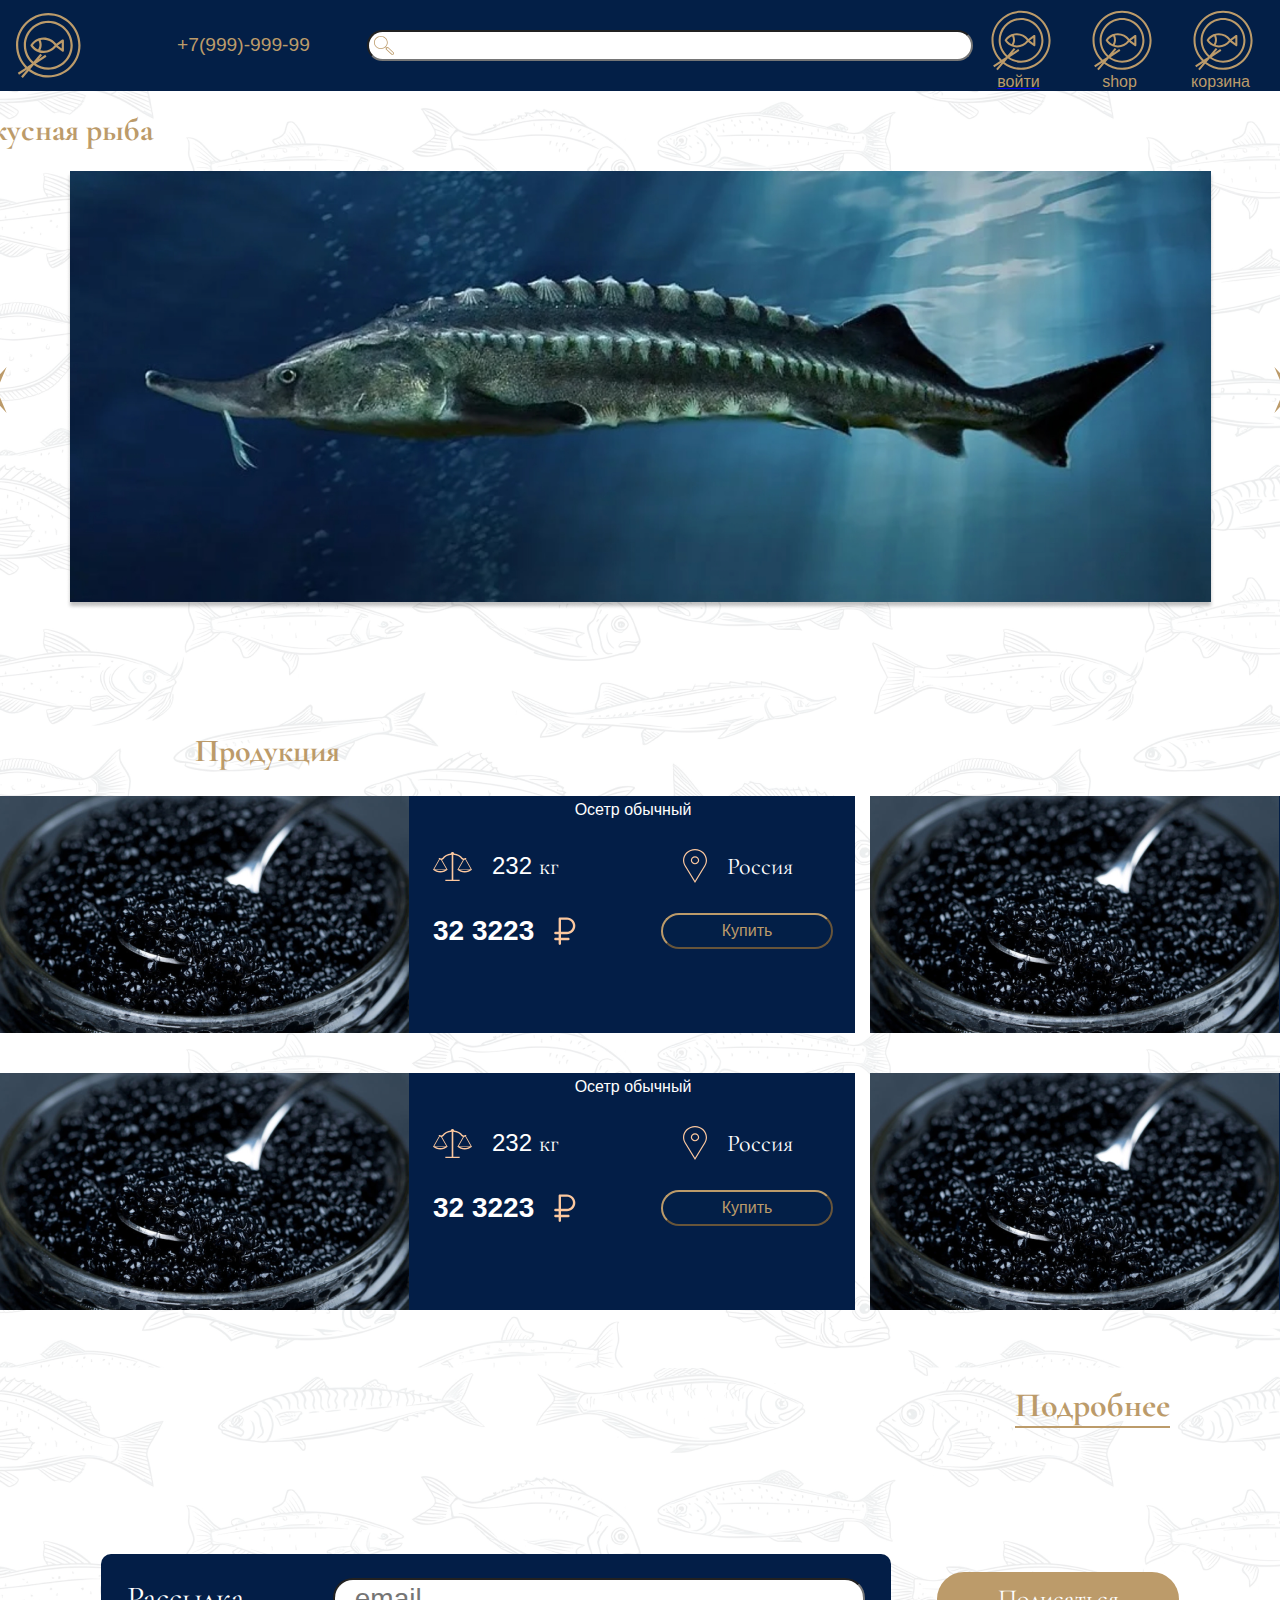
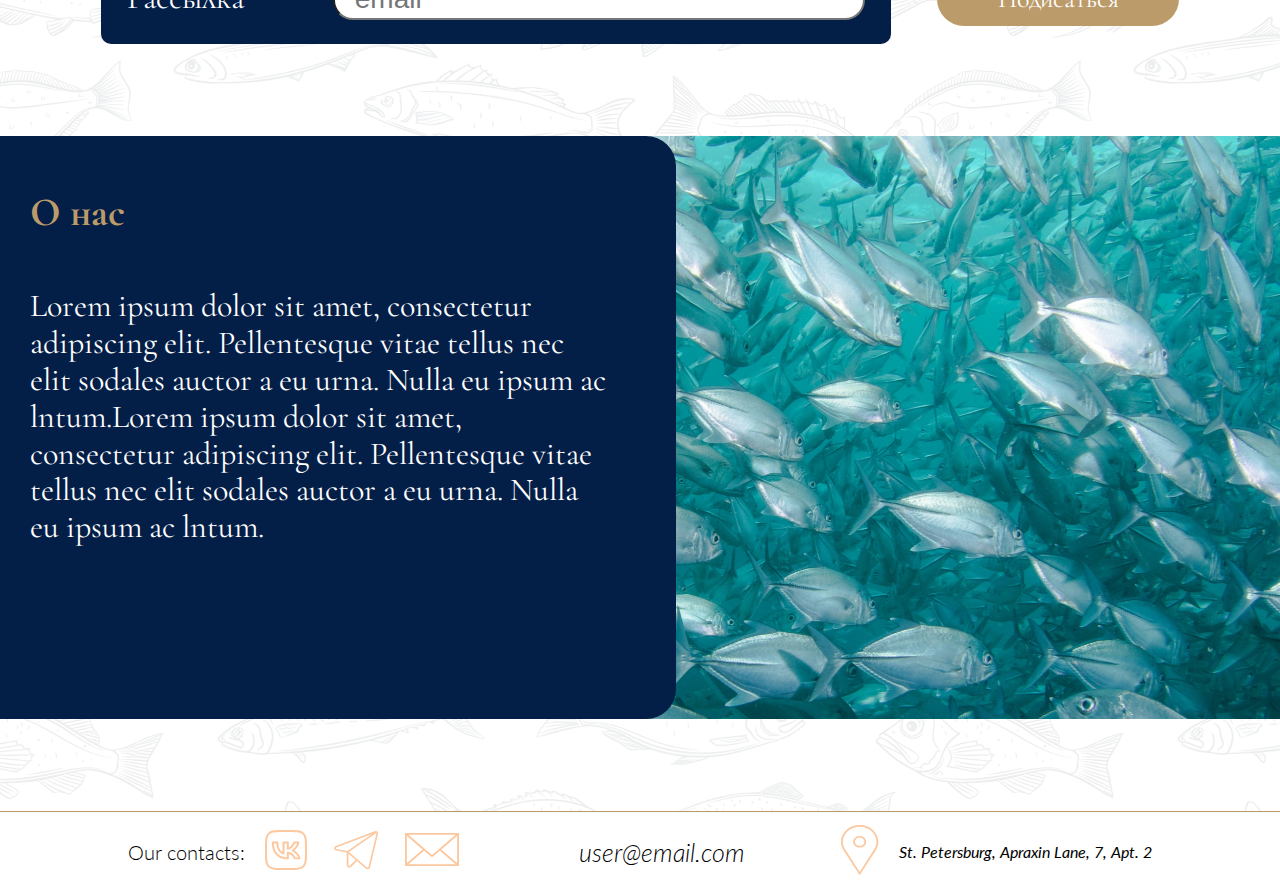
==== commit d215ce7c: "что-то начал делатбь" ====
--- a/index.html
+++ b/index.html
@@ -451,6 +451,76 @@
                 <label for="name">Имя</label>
                 <input type="text" name="surname">
             </form> -->
+                <!-- <h1>Введите ФИО</h1>
+            <form action="">
+                <label for="name">Имя</label>
+                <input type="text" name="name">
+                <label for="name">Имя</label>
+                <input type="text" name="surname">
+            </form> -->
+                <!-- <h1>Введите ФИО</h1>
+            <form action="">
+                <label for="name">Имя</label>
+                <input type="text" name="name">
+                <label for="name">Имя</label>
+                <input type="text" name="surname">
+            </form> -->
+                <!-- <h1>Введите ФИО</h1>
+            <form action="">
+                <label for="name">Имя</label>
+                <input type="text" name="name">
+                <label for="name">Имя</label>
+                <input type="text" name="surname">
+            </form> -->
+                <!-- <h1>Введите ФИО</h1>
+            <form action="">
+                <label for="name">Имя</label>
+                <input type="text" name="name">
+                <label for="name">Имя</label>
+                <input type="text" name="surname">
+            </form> -->
+                <!-- <h1>Введите ФИО</h1>
+            <form action="">
+                <label for="name">Имя</label>
+                <input type="text" name="name">
+                <label for="name">Имя</label>
+                <input type="text" name="surname">
+            </form> -->
+                <!-- <h1>Введите ФИО</h1>
+            <form action="">
+                <label for="name">Имя</label>
+                <input type="text" name="name">
+                <label for="name">Имя</label>
+                <input type="text" name="surname">
+            </form> -->
+                <!-- <h1>Введите ФИО</h1>
+            <form action="">
+                <label for="name">Имя</label>
+                <input type="text" name="name">
+                <label for="name">Имя</label>
+                <input type="text" name="surname">
+            </form> -->
+                <!-- <h1>Введите ФИО</h1>
+            <form action="">
+                <label for="name">Имя</label>
+                <input type="text" name="name">
+                <label for="name">Имя</label>
+                <input type="text" name="surname">
+            </form> -->
+                <!-- <h1>Введите ФИО</h1>
+            <form action="">
+                <label for="name">Имя</label>
+                <input type="text" name="name">
+                <label for="name">Имя</label>
+                <input type="text" name="surname">
+            </form> -->
+                <!-- <h1>Введите ФИО</h1>
+            <form action="">
+                <label for="name">Имя</label>
+                <input type="text" name="name">
+                <label for="name">Имя</label>
+                <input type="text" name="surname">
+            </form> -->
         </div>
     </div>
 
--- a/css/style.css
+++ b/css/style.css
@@ -13,6 +13,7 @@
 @import url('blocks/about.css');
 @import url('blocks/modal.css');
 @import url('blocks/basket.css');
+@import url('blocks/good_about.css');
 
 
 
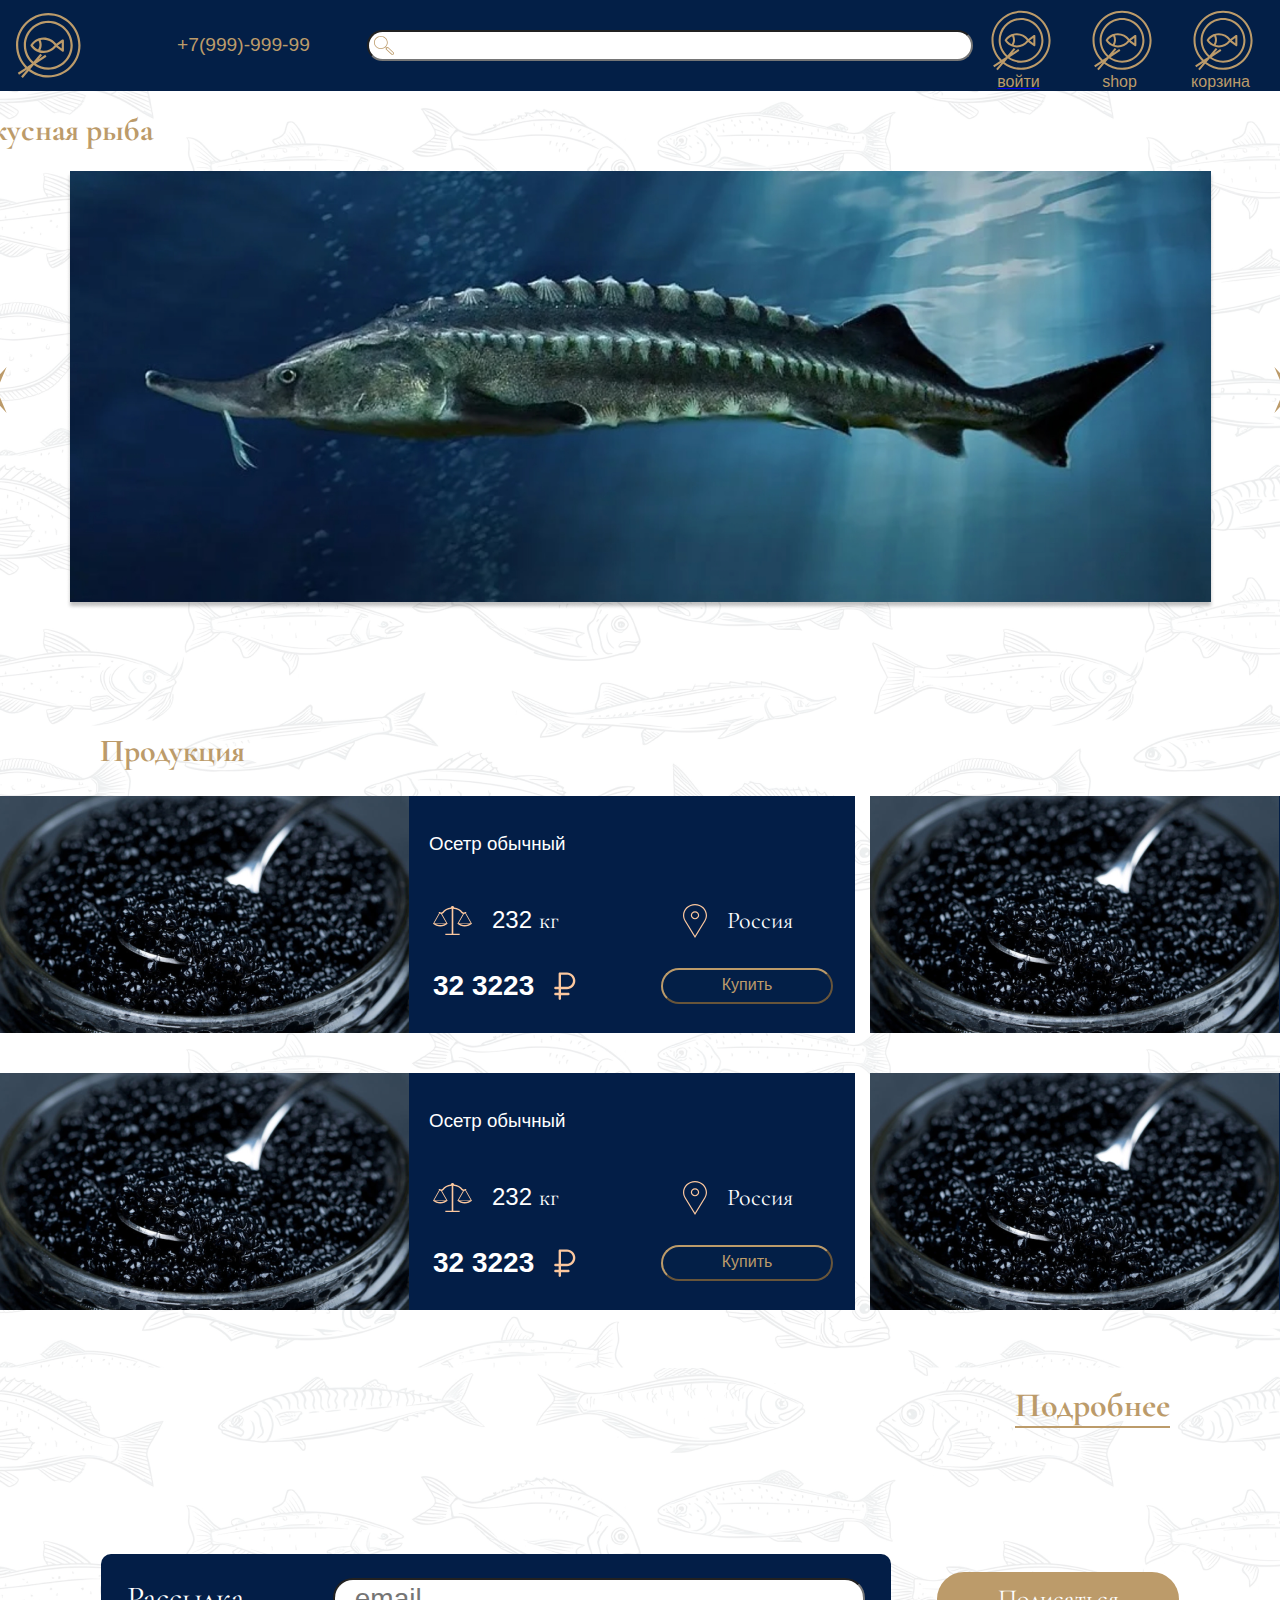
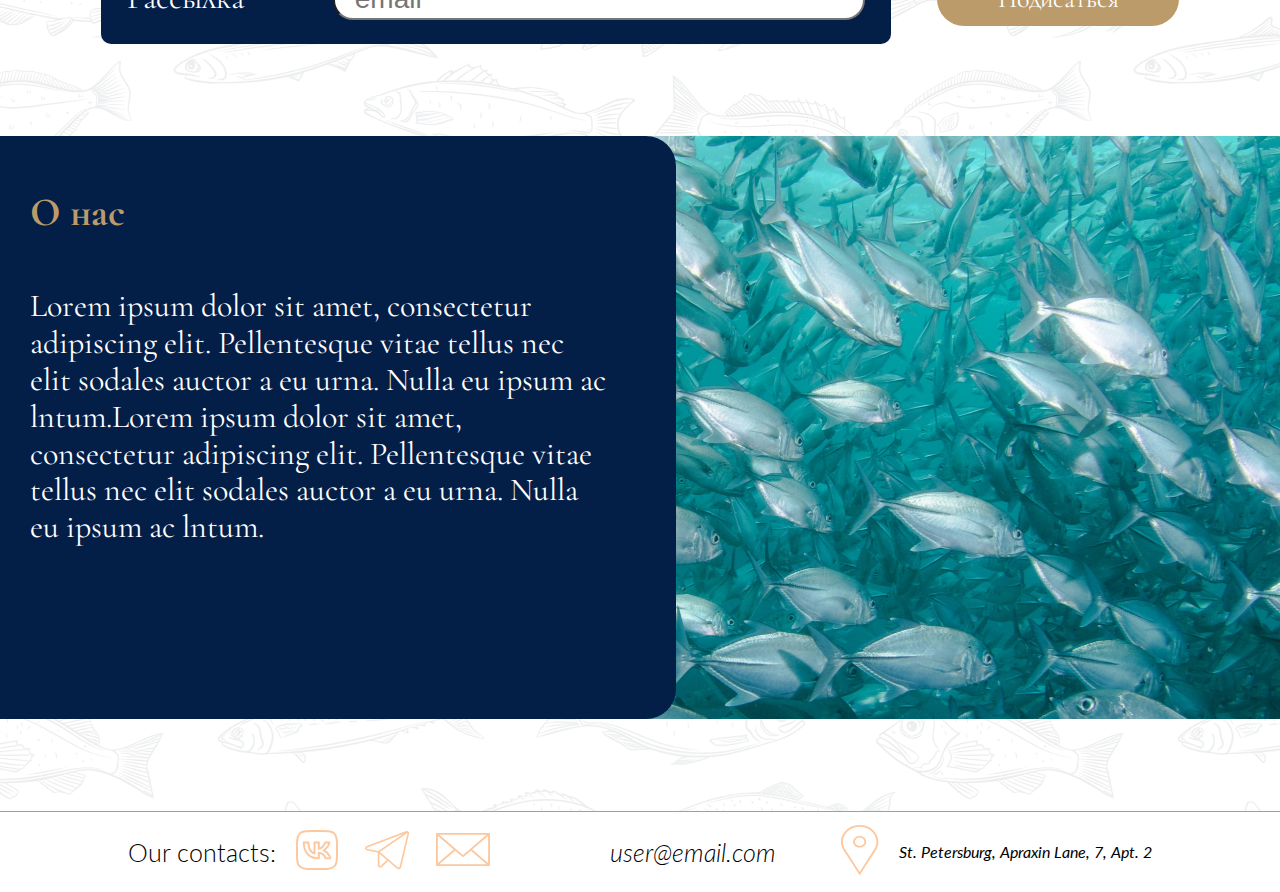
==== commit 45b36866: "певрая страничка основа верстки на мобилку сделано" ====
--- a/index.html
+++ b/index.html
@@ -6,7 +6,6 @@
     <meta name="viewport" content="width=device-width, initial-scale=1.0">
     <title>Главная</title>
     <link rel="stylesheet" href="css/style.css" type="text/css">
-
     <style>
         @import url('https://fonts.googleapis.com/css2?family=Lato:ital,wght@0,100;0,300;0,400;0,700;0,900;1,100;1,300;1,400;1,700;1,900&display=swap');
         @import url('https://fonts.googleapis.com/css2?family=Cormorant+Garamond:ital,wght@0,300;0,400;0,500;0,600;0,700;1,300;1,400;1,500;1,600;1,700&display=swap');
@@ -39,6 +38,13 @@
                     <input type="text" class="header__input">
                 </form>
 
+            </div>
+            <div class="wrapper">
+                <svg width="53" height="53" viewBox="0 0 53 53" fill="none" xmlns="http://www.w3.org/2000/svg">
+                    <path d="M11.0417 14.3542H41.9583V17.6667H11.0417V14.3542Z" fill="#BC9B6A" />
+                    <path d="M11.0417 36.4375H41.9583V39.75H11.0417V36.4375Z" fill="#BC9B6A" />
+                    <path d="M11.0417 25.3958H41.9583V28.7083H11.0417V25.3958Z" fill="#BC9B6A" />
+                </svg>
             </div>
             <nav class="header__nav">
                 <ul class="header__list">
@@ -98,7 +104,7 @@
     <main class="main">
         <section class="hero">
             <div class="container hero-flex">
-                <div class="container">
+                <div class="container container-2">
 
                     <h1 class="hero__title">
                         Вкусная рыба
@@ -114,7 +120,7 @@
                         </div>
 
                         <div>
-                            <img src="./img/1981_n1844996_big 1.png" alt="XDDSD">
+                            <img src="./img/1981_n1844996_big 1.png" alt="XDDSD" id="hero_img">
                         </div>
                         <div class="arrow__right">
                             <svg width="46" height="46" viewBox="0 0 46 46" fill="none"
@@ -174,10 +180,8 @@
                                                 fill="#FCC89F" />
                                         </svg>
                                     </div>
-                                    <div class="">
                                         <button class="good__btn">Купить</button>
 
-                                    </div>
                                 </div>
                             </div>
                         </div>
@@ -224,10 +228,7 @@
                                                 fill="#FCC89F" />
                                         </svg>
                                     </div>
-                                    <div class="">
                                         <button class="good__btn">Купить</button>
-
-                                    </div>
                                 </div>
                             </div>
                         </div>
@@ -273,10 +274,8 @@
                                                 fill="#FCC89F" />
                                         </svg>
                                     </div>
-                                    <div class="">
                                         <button class="good__btn">Купить</button>
 
-                                    </div>
                                 </div>
                             </div>
                         </div>
@@ -322,17 +321,14 @@
                                                 fill="#FCC89F" />
                                         </svg>
                                     </div>
-                                    <div class="">
                                         <button class="good__btn">Купить</button>
 
-                                    </div>
-                                </div>
-                            </div>
-                        </div>
-                    </div>
-
-                </div>
-                <h3 class="goods__span">Подробнее</h3>
+                                </div>
+                            </div>
+                        </div>
+                    </div>
+                </div>                
+                <h3 class="goods__span more_about_goods">Подробнее</h3>
             </div>
 
         </section>
@@ -406,7 +402,7 @@
                         </svg>
                     </div>
                 </div>
-                <div>
+                <div class="box__email">
                     <span class="footer__email"> user@email.com</span>
                 </div>
             </div>
@@ -422,107 +418,109 @@
                 </div>
             </address>
         </div>
+
     </footer>
 
     <div class="modal-container">
         <div class="box">
             <div class="modal-box-container">
-                
-            <h4 class="box-title">Введите ФИО</h1>
-                <!-- <button class="btn"> закрыть</button>
+
+                <h4 class="box-title">Введите ФИО</h1>
+                    <!-- <button class="btn"> закрыть</button>
               -->
-                <div class="modal-form-container">
-                    <form action="#" class="modal-form">
-                        <div class="form-item">
-                            <label for="name" class="modal-label">Имя</label>
-                            <input type="text" name="name"  placeholder="Артем">
-                        </div>
-                        <div class="form-item">
-                            <label for="name" class="modal-label">Фамилия</label>
-                            <input type="text" name="surname" placeholder="Федоров">
-                        </div>
-                        <button class="btn btn-login">Ввойти</button>
-                    </form>
-                </div>
-                <!-- <h1>Введите ФИО</h1>
-            <form action="">
-                <label for="name">Имя</label>
-                <input type="text" name="name">
-                <label for="name">Имя</label>
-                <input type="text" name="surname">
-            </form> -->
-                <!-- <h1>Введите ФИО</h1>
-            <form action="">
-                <label for="name">Имя</label>
-                <input type="text" name="name">
-                <label for="name">Имя</label>
-                <input type="text" name="surname">
-            </form> -->
-                <!-- <h1>Введите ФИО</h1>
-            <form action="">
-                <label for="name">Имя</label>
-                <input type="text" name="name">
-                <label for="name">Имя</label>
-                <input type="text" name="surname">
-            </form> -->
-                <!-- <h1>Введите ФИО</h1>
-            <form action="">
-                <label for="name">Имя</label>
-                <input type="text" name="name">
-                <label for="name">Имя</label>
-                <input type="text" name="surname">
-            </form> -->
-                <!-- <h1>Введите ФИО</h1>
-            <form action="">
-                <label for="name">Имя</label>
-                <input type="text" name="name">
-                <label for="name">Имя</label>
-                <input type="text" name="surname">
-            </form> -->
-                <!-- <h1>Введите ФИО</h1>
-            <form action="">
-                <label for="name">Имя</label>
-                <input type="text" name="name">
-                <label for="name">Имя</label>
-                <input type="text" name="surname">
-            </form> -->
-                <!-- <h1>Введите ФИО</h1>
-            <form action="">
-                <label for="name">Имя</label>
-                <input type="text" name="name">
-                <label for="name">Имя</label>
-                <input type="text" name="surname">
-            </form> -->
-                <!-- <h1>Введите ФИО</h1>
-            <form action="">
-                <label for="name">Имя</label>
-                <input type="text" name="name">
-                <label for="name">Имя</label>
-                <input type="text" name="surname">
-            </form> -->
-                <!-- <h1>Введите ФИО</h1>
-            <form action="">
-                <label for="name">Имя</label>
-                <input type="text" name="name">
-                <label for="name">Имя</label>
-                <input type="text" name="surname">
-            </form> -->
-                <!-- <h1>Введите ФИО</h1>
-            <form action="">
-                <label for="name">Имя</label>
-                <input type="text" name="name">
-                <label for="name">Имя</label>
-                <input type="text" name="surname">
-            </form> -->
-                <!-- <h1>Введите ФИО</h1>
-            <form action="">
-                <label for="name">Имя</label>
-                <input type="text" name="name">
-                <label for="name">Имя</label>
-                <input type="text" name="surname">
-            </form> -->
+
+                    <div class="modal-form-container">
+                        <form action="#" class="modal-form">
+                            <div class="form-item">
+                                <label for="name" class="modal-label">Имя</label>
+                                <input type="text" name="name" placeholder="Артем">
+                            </div>
+                            <div class="form-item">
+                                <label for="name" class="modal-label">Фамилия</label>
+                                <input type="text" name="surname" placeholder="Федоров">
+                            </div>
+                            <button class="btn btn-login">Ввойти</button>
+                        </form>
+                    </div>
+                    <!-- <h1>Введите ФИО</h1>
+            <form action="">
+                <label for="name">Имя</label>
+                <input type="text" name="name">
+                <label for="name">Имя</label>
+                <input type="text" name="surname">
+            </form> -->
+                    <!-- <h1>Введите ФИО</h1>
+            <form action="">
+                <label for="name">Имя</label>
+                <input type="text" name="name">
+                <label for="name">Имя</label>
+                <input type="text" name="surname">
+            </form> -->
+                    <!-- <h1>Введите ФИО</h1>
+            <form action="">
+                <label for="name">Имя</label>
+                <input type="text" name="name">
+                <label for="name">Имя</label>
+                <input type="text" name="surname">
+            </form> -->
+                    <!-- <h1>Введите ФИО</h1>
+            <form action="">
+                <label for="name">Имя</label>
+                <input type="text" name="name">
+                <label for="name">Имя</label>
+                <input type="text" name="surname">
+            </form> -->
+                    <!-- <h1>Введите ФИО</h1>
+            <form action="">
+                <label for="name">Имя</label>
+                <input type="text" name="name">
+                <label for="name">Имя</label>
+                <input type="text" name="surname">
+            </form> -->
+                    <!-- <h1>Введите ФИО</h1>
+            <form action="">
+                <label for="name">Имя</label>
+                <input type="text" name="name">
+                <label for="name">Имя</label>
+                <input type="text" name="surname">
+            </form> -->
+                    <!-- <h1>Введите ФИО</h1>
+            <form action="">
+                <label for="name">Имя</label>
+                <input type="text" name="name">
+                <label for="name">Имя</label>
+                <input type="text" name="surname">
+            </form> -->
+                    <!-- <h1>Введите ФИО</h1>
+            <form action="">
+                <label for="name">Имя</label>
+                <input type="text" name="name">
+                <label for="name">Имя</label>
+                <input type="text" name="surname">
+            </form> -->
+                    <!-- <h1>Введите ФИО</h1>
+            <form action="">
+                <label for="name">Имя</label>
+                <input type="text" name="name">
+                <label for="name">Имя</label>
+                <input type="text" name="surname">
+            </form> -->
+                    <!-- <h1>Введите ФИО</h1>
+            <form action="">
+                <label for="name">Имя</label>
+                <input type="text" name="name">
+                <label for="name">Имя</label>
+                <input type="text" name="surname">
+            </form> -->
+                    <!-- <h1>Введите ФИО</h1>
+            <form action="">
+                <label for="name">Имя</label>
+                <input type="text" name="name">
+                <label for="name">Имя</label>
+                <input type="text" name="surname">
+            </form> -->
+            </div>
         </div>
-    </div>
 
     </div>
 </body>
--- a/css/style.css
+++ b/css/style.css
@@ -12,7 +12,7 @@
 @import url('blocks/newseller.css');
 @import url('blocks/about.css');
 @import url('blocks/modal.css');
-@import url('blocks/basket.css');
+/* @import url('blocks/basket.css'); */
 @import url('blocks/good_about.css');
 
 
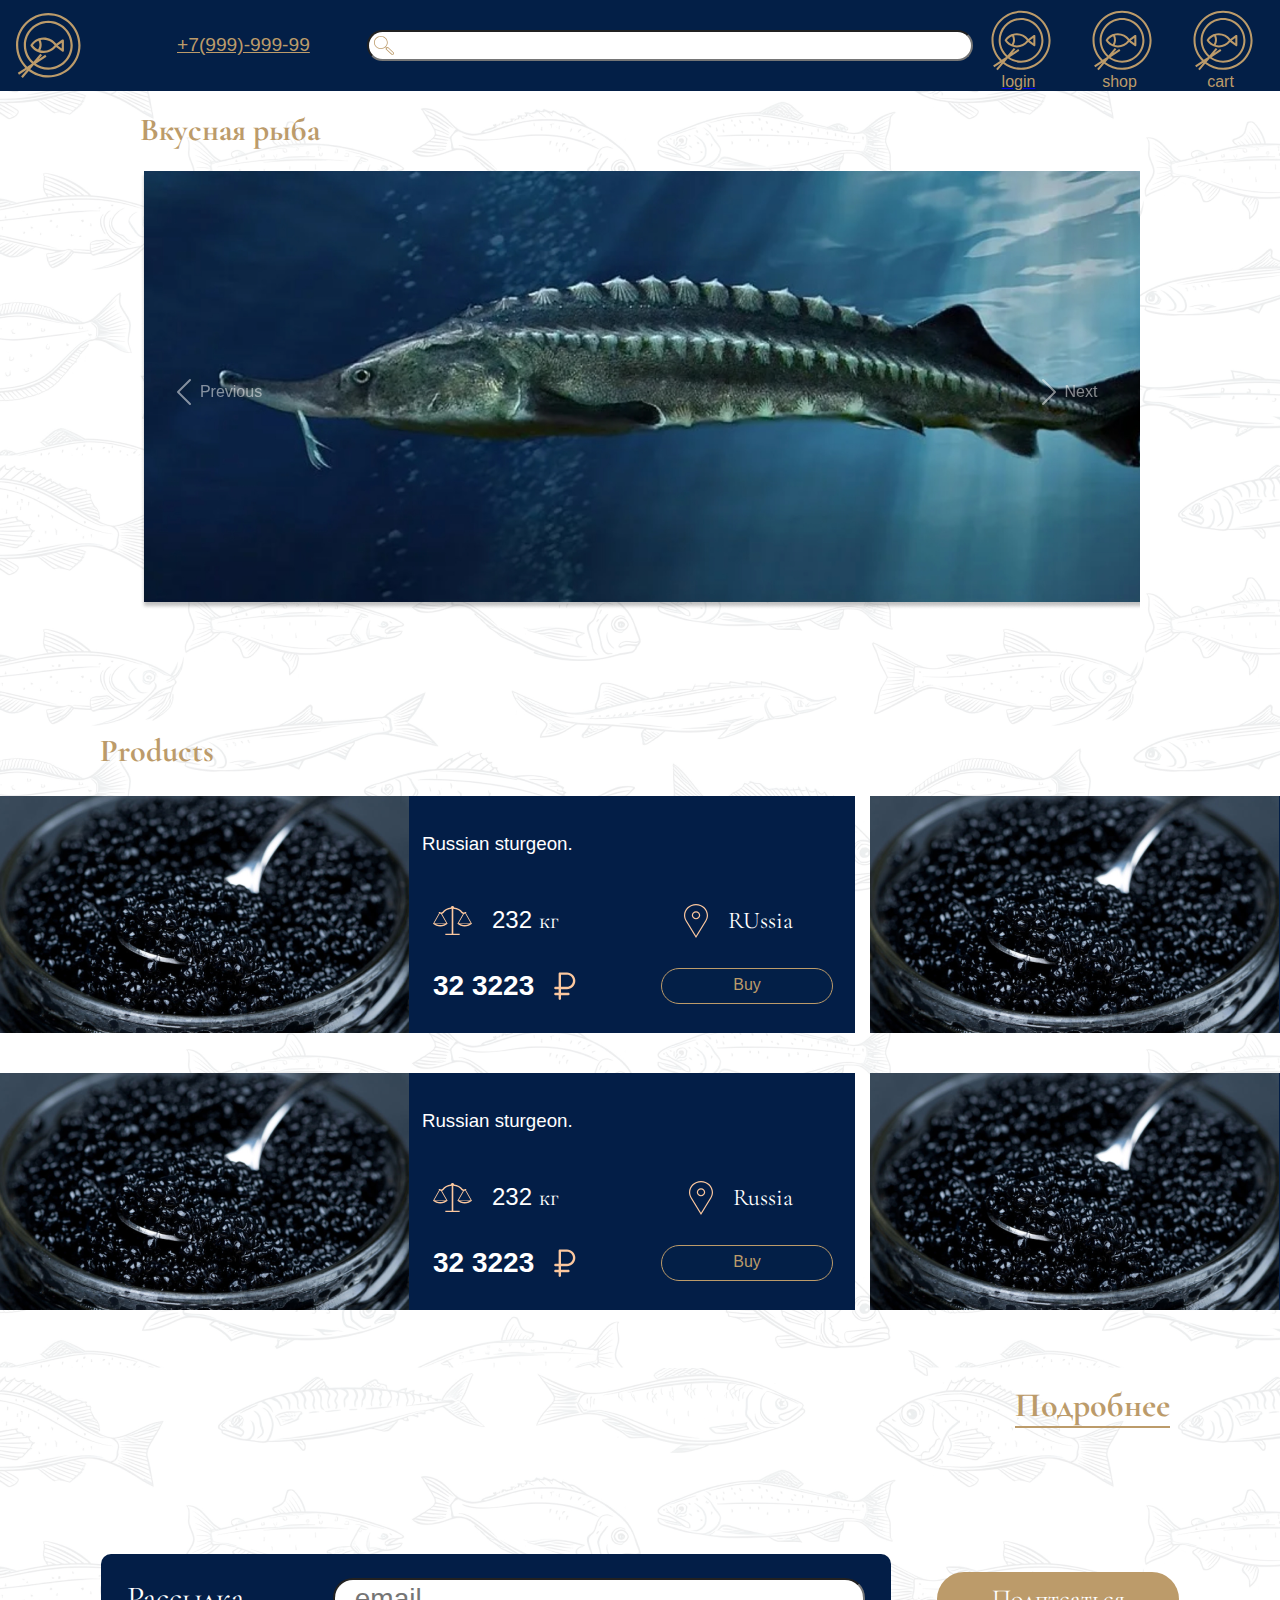
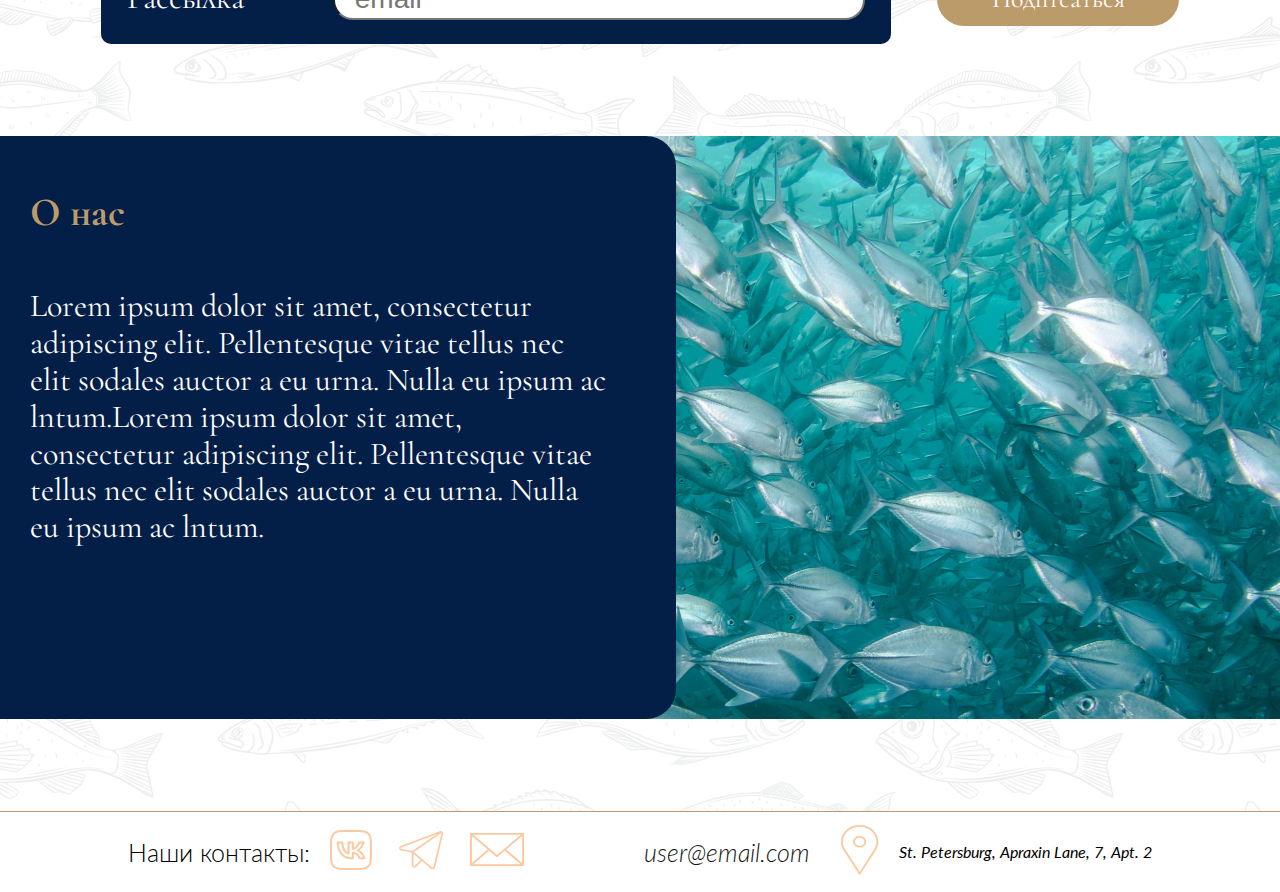
==== commit 43c3060c: "поллвину накопировал" ====
--- a/index.html
+++ b/index.html
@@ -4,12 +4,16 @@
 <head>
     <meta charset="UTF-8">
     <meta name="viewport" content="width=device-width, initial-scale=1.0">
-    <title>Главная</title>
+    <title>Main</title>
+    <!-- <link rel="stylesheet" href="https://cdn.jsdelivr.net/npm/bootstrap@5.3.0/dist/css/bootstrap.min.css"> -->
+    <script src="https://cdn.jsdelivr.net/npm/bootstrap@5.3.0/dist/js/bootstrap.bundle.min.js"></script>
     <link rel="stylesheet" href="css/style.css" type="text/css">
+    <!-- <link rel="stylesheet" href="css/style.css" type="text/css"> -->
     <style>
         @import url('https://fonts.googleapis.com/css2?family=Lato:ital,wght@0,100;0,300;0,400;0,700;0,900;1,100;1,300;1,400;1,700;1,900&display=swap');
         @import url('https://fonts.googleapis.com/css2?family=Cormorant+Garamond:ital,wght@0,300;0,400;0,500;0,600;0,700;1,300;1,400;1,500;1,600;1,700&display=swap');
     </style>
+
 </head>
 
 <body>
@@ -26,7 +30,7 @@
                         fill="#BC9B6A" />
                 </svg>
                 <!-- <img src="/img/Снимок.PNG" alt=""> -->
-                <div class="header__logo-phone">+7(999)-999-99</div>
+                <a class="header__logo-phone" href="tel:+799999999">+7(999)-999-99</a>
             </div>
             <div class="header__form">
                 <form action="#">
@@ -60,7 +64,7 @@
                                         d="M46.0402 37.1184L52.159 41.569C52.3524 41.7102 52.5819 41.7819 52.8132 41.7819C52.9861 41.7819 53.1586 41.7418 53.3186 41.6608C53.6914 41.4708 53.9261 41.0877 53.9261 40.669V30.5102C53.9261 30.0919 53.6914 29.7088 53.3186 29.5184C52.9469 29.3305 52.4982 29.3636 52.159 29.6103L46.3465 33.838C43.3835 29.8593 38.7673 27.4921 33.7656 27.4921C32.082 27.4921 30.4499 27.786 28.8988 28.2905C28.6844 28.2962 28.4693 28.3435 28.2808 28.4781C28.2745 28.483 28.2718 28.4902 28.2654 28.4947C25.153 29.6555 22.4433 31.7809 20.5727 34.6662C20.3335 35.0345 20.3335 35.5083 20.5727 35.8769C23.4851 40.3691 28.4169 43.0511 33.7659 43.0511C38.5941 43.0514 43.0694 40.8494 46.0402 37.1184ZM51.7003 32.6956V38.4837L47.7217 35.5896L51.7003 32.6956ZM28.1124 39.5679C26.0505 38.6159 24.2308 37.1627 22.8556 35.2719C24.3106 33.2708 26.2638 31.7592 28.476 30.8162C29.2349 32.3248 30.4541 35.8227 28.1124 39.5679ZM33.7656 40.8257C32.5549 40.8257 31.3745 40.6501 30.2388 40.3438C32.6817 36.0817 31.5125 32.101 30.5815 30.0958C31.6107 29.8476 32.678 29.7181 33.7656 29.7181C38.1104 29.7178 42.1369 31.7812 44.6768 35.2719C42.1369 38.7626 38.1107 40.8257 33.7656 40.8257Z"
                                         fill="#BC9B6A" />
                                 </svg>
-                                <div class="header__list-text">войти</div>
+                                <div class="header__list-text">login</div>
 
                             </div>
                         </a>
@@ -92,11 +96,10 @@
                                     d="M46.0402 37.1184L52.159 41.569C52.3524 41.7102 52.5819 41.7819 52.8132 41.7819C52.9861 41.7819 53.1586 41.7418 53.3186 41.6608C53.6914 41.4708 53.9261 41.0877 53.9261 40.669V30.5102C53.9261 30.0919 53.6914 29.7088 53.3186 29.5184C52.9469 29.3305 52.4982 29.3636 52.159 29.6103L46.3465 33.838C43.3835 29.8593 38.7673 27.4921 33.7656 27.4921C32.082 27.4921 30.4499 27.786 28.8988 28.2905C28.6844 28.2962 28.4693 28.3435 28.2808 28.4781C28.2745 28.483 28.2718 28.4902 28.2654 28.4947C25.153 29.6555 22.4433 31.7809 20.5727 34.6662C20.3335 35.0345 20.3335 35.5083 20.5727 35.8769C23.4851 40.3691 28.4169 43.0511 33.7659 43.0511C38.5941 43.0514 43.0694 40.8494 46.0402 37.1184ZM51.7003 32.6956V38.4837L47.7217 35.5896L51.7003 32.6956ZM28.1124 39.5679C26.0505 38.6159 24.2308 37.1627 22.8556 35.2719C24.3106 33.2708 26.2638 31.7592 28.476 30.8162C29.2349 32.3248 30.4541 35.8227 28.1124 39.5679ZM33.7656 40.8257C32.5549 40.8257 31.3745 40.6501 30.2388 40.3438C32.6817 36.0817 31.5125 32.101 30.5815 30.0958C31.6107 29.8476 32.678 29.7181 33.7656 29.7181C38.1104 29.7178 42.1369 31.7812 44.6768 35.2719C42.1369 38.7626 38.1107 40.8257 33.7656 40.8257Z"
                                     fill="#BC9B6A" />
                             </svg>
-                            <div class="header__list-text">корзина</div>
+                            <div class="header__list-text">cart</div>
 
                         </div>
                     </li>
-                    <!-- </a> -->
                 </ul>
             </nav>
         </div>
@@ -109,8 +112,8 @@
                     <h1 class="hero__title">
                         Вкусная рыба
                     </h1>
-                    <div class="hero__slider">
-
+                    <!-- <div class="hero__slider">
+                        
 
                         <div class="arrow__left">
                             <svg width="46" height="46" viewBox="0 0 46 46" fill="none"
@@ -120,7 +123,7 @@
                         </div>
 
                         <div>
-                            <img src="./img/1981_n1844996_big 1.png" alt="XDDSD" id="hero_img">
+                            <img src="./img/hero-fish.png" alt="XDDSD" id="hero_img">
                         </div>
                         <div class="arrow__right">
                             <svg width="46" height="46" viewBox="0 0 46 46" fill="none"
@@ -128,7 +131,35 @@
                                 <path d="M12.3865 46L22.172 23.1129L12.3865 0L33.6134 23L12.3865 46Z" fill="#BC9B6A" />
                             </svg>
                         </div>
-                    </div>
+                    </div> -->
+
+                    <div class="hero-slider">
+
+                    <div id="carouselExampleControls" class="carousel slide" data-bs-ride="carousel">
+                        <div class="carousel-inner">
+                            <div class="carousel-item active">
+                                <img src="./img/hero-fish.png" class="d-block w-100" alt="...">
+                            </div>
+                            <div class="carousel-item">
+                                <img src="./img/hero-fish.png" class="d-block w-100" alt="...">
+                            </div>
+                            <div class="carousel-item">
+                                <img src="./img/hero-fish.png" class="d-block w-100" alt="...">
+                            </div>
+                        </div>
+                        <button class="carousel-control-prev" type="button" data-bs-target="#carouselExampleControls"
+                            data-bs-slide="prev">
+                            <span class="carousel-control-prev-icon" aria-hidden="true"></span>
+                            <span class="visually-hidden">Previous</span>
+                        </button>
+                        <button class="carousel-control-next" type="button" data-bs-target="#carouselExampleControls"
+                            data-bs-slide="next">
+                            <span class="carousel-control-next-icon" aria-hidden="true"></span>
+                            <span class="visually-hidden">Next</span>
+                        </button>
+                    </div>
+                </div>
+                 
                     <!-- <div class="hero__img"> 
                     </div> -->
                 </div>
@@ -137,17 +168,17 @@
 
         <section class="goods">
             <div class="container">
-                <h2 class="goods__title">Продукция</h2>
+                <h2 class="goods__title">Products</h2>
                 <div class="goods__content">
                     <div class="goods__item">
                         <div class="good__img">
-                            <img src="img/Rectangle 35.png" alt="картинка товара">
+                            <img src="img/icra.png" alt="картинка товара">
                         </div>
                         <div class="good-container">
 
                             <div class="goods__content-info">
                                 <h3 class="goods__content-title">
-                                    Осетр обычный
+                                    Russian sturgeon.
                                 </h3>
                                 <div class="goods__content-data">
                                     <div class="goods__content-info-item">
@@ -167,7 +198,7 @@
                                                 d="M12.0011 1.13301C17.9561 1.13301 22.8014 5.70865 22.8014 11.3333C22.8014 13.1221 22.2994 14.8844 21.3495 16.434L12 31.7329L2.64941 16.433C1.70062 14.8854 1.19865 13.1221 1.19865 11.3333C1.19865 5.70865 6.04502 1.13301 12.0011 1.13301ZM12.0011 15.2989C14.3174 15.2989 16.2003 13.5196 16.2003 11.3333C16.2003 9.14702 14.3163 7.36778 12.0011 7.36778C9.68486 7.36778 7.80079 9.14702 7.80079 11.3333C7.80079 13.5196 9.68486 15.2989 12.0011 15.2989ZM12.0011 0C5.3731 0 0 5.07518 0 11.3333C0 13.4006 0.588633 15.3318 1.61171 17.0005L12 34L22.3883 17.0005C23.4114 15.3318 24 13.4006 24 11.3333C24 5.07518 18.628 0 12.0011 0ZM12.0011 14.1659C10.3444 14.1659 9.00056 12.8979 9.00056 11.3333C9.00056 9.76986 10.3444 8.5008 12.0011 8.5008C13.6579 8.5008 15.0006 9.76986 15.0006 11.3333C15.0006 12.8979 13.6579 14.1659 12.0011 14.1659Z"
                                                 fill="#FCC89F" />
                                         </svg>
-                                        <span class="good__info country">Россия</span>
+                                        <span class="good__info country">RUssia</span>
                                     </div>
                                 </div>
                                 <div class="goods__content-price">
@@ -180,7 +211,7 @@
                                                 fill="#FCC89F" />
                                         </svg>
                                     </div>
-                                        <button class="good__btn">Купить</button>
+                                    <button class="good__btn">Buy</button>
 
                                 </div>
                             </div>
@@ -188,13 +219,13 @@
                     </div>
                     <div class="goods__item">
                         <div class="good__img">
-                            <img src="img/Rectangle 35.png" alt="картинка товара">
+                            <img src="img/icra.png" alt="картинка товара">
                         </div>
                         <div class="good-container">
 
                             <div class="goods__content-info">
                                 <h3 class="goods__content-title">
-                                    Осетр обычный
+                                    Russian sturgeon.
                                 </h3>
                                 <div class="goods__content-data">
                                     <div class="goods__content-info-item">
@@ -215,7 +246,7 @@
                                                 d="M12.0011 1.13301C17.9561 1.13301 22.8014 5.70865 22.8014 11.3333C22.8014 13.1221 22.2994 14.8844 21.3495 16.434L12 31.7329L2.64941 16.433C1.70062 14.8854 1.19865 13.1221 1.19865 11.3333C1.19865 5.70865 6.04502 1.13301 12.0011 1.13301ZM12.0011 15.2989C14.3174 15.2989 16.2003 13.5196 16.2003 11.3333C16.2003 9.14702 14.3163 7.36778 12.0011 7.36778C9.68486 7.36778 7.80079 9.14702 7.80079 11.3333C7.80079 13.5196 9.68486 15.2989 12.0011 15.2989ZM12.0011 0C5.3731 0 0 5.07518 0 11.3333C0 13.4006 0.588633 15.3318 1.61171 17.0005L12 34L22.3883 17.0005C23.4114 15.3318 24 13.4006 24 11.3333C24 5.07518 18.628 0 12.0011 0ZM12.0011 14.1659C10.3444 14.1659 9.00056 12.8979 9.00056 11.3333C9.00056 9.76986 10.3444 8.5008 12.0011 8.5008C13.6579 8.5008 15.0006 9.76986 15.0006 11.3333C15.0006 12.8979 13.6579 14.1659 12.0011 14.1659Z"
                                                 fill="#FCC89F" />
                                         </svg>
-                                        <span class="good__info country">Россия</span>
+                                        <span class="good__info country">Russia</span>
                                     </div>
                                 </div>
                                 <div class="goods__content-price">
@@ -228,20 +259,20 @@
                                                 fill="#FCC89F" />
                                         </svg>
                                     </div>
-                                        <button class="good__btn">Купить</button>
+                                    <button class="good__btn">Buy</button>
                                 </div>
                             </div>
                         </div>
                     </div>
                     <div class="goods__item">
                         <div class="good__img">
-                            <img src="img/Rectangle 35.png" alt="картинка товара">
+                            <img src="img/icra.png" alt="картинка товара">
                         </div>
                         <div class="good-container">
 
                             <div class="goods__content-info">
                                 <h3 class="goods__content-title">
-                                    Осетр обычный
+                                    Russian sturgeon.
                                 </h3>
                                 <div class="goods__content-data">
                                     <div class="goods__content-info-item">
@@ -261,7 +292,7 @@
                                                 d="M12.0011 1.13301C17.9561 1.13301 22.8014 5.70865 22.8014 11.3333C22.8014 13.1221 22.2994 14.8844 21.3495 16.434L12 31.7329L2.64941 16.433C1.70062 14.8854 1.19865 13.1221 1.19865 11.3333C1.19865 5.70865 6.04502 1.13301 12.0011 1.13301ZM12.0011 15.2989C14.3174 15.2989 16.2003 13.5196 16.2003 11.3333C16.2003 9.14702 14.3163 7.36778 12.0011 7.36778C9.68486 7.36778 7.80079 9.14702 7.80079 11.3333C7.80079 13.5196 9.68486 15.2989 12.0011 15.2989ZM12.0011 0C5.3731 0 0 5.07518 0 11.3333C0 13.4006 0.588633 15.3318 1.61171 17.0005L12 34L22.3883 17.0005C23.4114 15.3318 24 13.4006 24 11.3333C24 5.07518 18.628 0 12.0011 0ZM12.0011 14.1659C10.3444 14.1659 9.00056 12.8979 9.00056 11.3333C9.00056 9.76986 10.3444 8.5008 12.0011 8.5008C13.6579 8.5008 15.0006 9.76986 15.0006 11.3333C15.0006 12.8979 13.6579 14.1659 12.0011 14.1659Z"
                                                 fill="#FCC89F" />
                                         </svg>
-                                        <span class="good__info country">Россия</span>
+                                        <span class="good__info country">Russia</span>
                                     </div>
                                 </div>
                                 <div class="goods__content-price">
@@ -274,7 +305,7 @@
                                                 fill="#FCC89F" />
                                         </svg>
                                     </div>
-                                        <button class="good__btn">Купить</button>
+                                    <button class="good__btn">Buy</button>
 
                                 </div>
                             </div>
@@ -282,13 +313,13 @@
                     </div>
                     <div class="goods__item">
                         <div class="good__img">
-                            <img src="img/Rectangle 35.png" alt="картинка товара">
+                            <img src="img/icra.png" alt="картинка товара">
                         </div>
                         <div class="good-container">
 
                             <div class="goods__content-info">
                                 <h3 class="goods__content-title">
-                                    Осетр обычный
+                                    Russian sturgeon.
                                 </h3>
                                 <div class="goods__content-data">
                                     <div class="goods__content-info-item">
@@ -308,7 +339,7 @@
                                                 d="M12.0011 1.13301C17.9561 1.13301 22.8014 5.70865 22.8014 11.3333C22.8014 13.1221 22.2994 14.8844 21.3495 16.434L12 31.7329L2.64941 16.433C1.70062 14.8854 1.19865 13.1221 1.19865 11.3333C1.19865 5.70865 6.04502 1.13301 12.0011 1.13301ZM12.0011 15.2989C14.3174 15.2989 16.2003 13.5196 16.2003 11.3333C16.2003 9.14702 14.3163 7.36778 12.0011 7.36778C9.68486 7.36778 7.80079 9.14702 7.80079 11.3333C7.80079 13.5196 9.68486 15.2989 12.0011 15.2989ZM12.0011 0C5.3731 0 0 5.07518 0 11.3333C0 13.4006 0.588633 15.3318 1.61171 17.0005L12 34L22.3883 17.0005C23.4114 15.3318 24 13.4006 24 11.3333C24 5.07518 18.628 0 12.0011 0ZM12.0011 14.1659C10.3444 14.1659 9.00056 12.8979 9.00056 11.3333C9.00056 9.76986 10.3444 8.5008 12.0011 8.5008C13.6579 8.5008 15.0006 9.76986 15.0006 11.3333C15.0006 12.8979 13.6579 14.1659 12.0011 14.1659Z"
                                                 fill="#FCC89F" />
                                         </svg>
-                                        <span class="good__info country">Россия</span>
+                                        <span class="good__info country">Russia</span>
                                     </div>
                                 </div>
                                 <div class="goods__content-price">
@@ -321,13 +352,13 @@
                                                 fill="#FCC89F" />
                                         </svg>
                                     </div>
-                                        <button class="good__btn">Купить</button>
-
-                                </div>
-                            </div>
-                        </div>
-                    </div>
-                </div>                
+                                    <button class="good__btn">Buy</button>
+
+                                </div>
+                            </div>
+                        </div>
+                    </div>
+                </div>
                 <h3 class="goods__span more_about_goods">Подробнее</h3>
             </div>
 
@@ -344,7 +375,7 @@
                             <!-- </div> -->
                         </div>
                     </div>
-                    <button class="form__email-button" type="submit">Подисаться</button>
+                    <button class="form__email-button" type="submit">Подптсаться</button>
                 </form>
                 <!-- email -->
             </div>
@@ -379,7 +410,7 @@
     <footer class="footer">
         <div class="container container-footer">
             <div class="contacts">
-                <span class="footer__contacts">Our contacts: </span>
+                <span class="footer__contacts">Наши контакты: </span>
                 <div class="footer__img-container">
                     <div class="footer_img"><svg width="42" height="40" viewBox="0 0 42 40" fill="none"
                             xmlns="http://www.w3.org/2000/svg">
@@ -403,7 +434,7 @@
                     </div>
                 </div>
                 <div class="box__email">
-                    <span class="footer__email"> user@email.com</span>
+                    <a href='mailto:user@email.com' class="footer__email"> user@email.com</a>
                 </div>
             </div>
             <address class="footer__adress">
@@ -425,106 +456,32 @@
         <div class="box">
             <div class="modal-box-container">
 
-                <h4 class="box-title">Введите ФИО</h1>
-                    <!-- <button class="btn"> закрыть</button>
+                <h4 class="box-title">Авторизация</h4>
+                <!-- <button class="btn"> закрыть</button>
               -->
 
-                    <div class="modal-form-container">
-                        <form action="#" class="modal-form">
-                            <div class="form-item">
-                                <label for="name" class="modal-label">Имя</label>
-                                <input type="text" name="name" placeholder="Артем">
-                            </div>
-                            <div class="form-item">
-                                <label for="name" class="modal-label">Фамилия</label>
-                                <input type="text" name="surname" placeholder="Федоров">
-                            </div>
-                            <button class="btn btn-login">Ввойти</button>
-                        </form>
-                    </div>
-                    <!-- <h1>Введите ФИО</h1>
-            <form action="">
-                <label for="name">Имя</label>
-                <input type="text" name="name">
-                <label for="name">Имя</label>
-                <input type="text" name="surname">
-            </form> -->
-                    <!-- <h1>Введите ФИО</h1>
-            <form action="">
-                <label for="name">Имя</label>
-                <input type="text" name="name">
-                <label for="name">Имя</label>
-                <input type="text" name="surname">
-            </form> -->
-                    <!-- <h1>Введите ФИО</h1>
-            <form action="">
-                <label for="name">Имя</label>
-                <input type="text" name="name">
-                <label for="name">Имя</label>
-                <input type="text" name="surname">
-            </form> -->
-                    <!-- <h1>Введите ФИО</h1>
-            <form action="">
-                <label for="name">Имя</label>
-                <input type="text" name="name">
-                <label for="name">Имя</label>
-                <input type="text" name="surname">
-            </form> -->
-                    <!-- <h1>Введите ФИО</h1>
-            <form action="">
-                <label for="name">Имя</label>
-                <input type="text" name="name">
-                <label for="name">Имя</label>
-                <input type="text" name="surname">
-            </form> -->
-                    <!-- <h1>Введите ФИО</h1>
-            <form action="">
-                <label for="name">Имя</label>
-                <input type="text" name="name">
-                <label for="name">Имя</label>
-                <input type="text" name="surname">
-            </form> -->
-                    <!-- <h1>Введите ФИО</h1>
-            <form action="">
-                <label for="name">Имя</label>
-                <input type="text" name="name">
-                <label for="name">Имя</label>
-                <input type="text" name="surname">
-            </form> -->
-                    <!-- <h1>Введите ФИО</h1>
-            <form action="">
-                <label for="name">Имя</label>
-                <input type="text" name="name">
-                <label for="name">Имя</label>
-                <input type="text" name="surname">
-            </form> -->
-                    <!-- <h1>Введите ФИО</h1>
-            <form action="">
-                <label for="name">Имя</label>
-                <input type="text" name="name">
-                <label for="name">Имя</label>
-                <input type="text" name="surname">
-            </form> -->
-                    <!-- <h1>Введите ФИО</h1>
-            <form action="">
-                <label for="name">Имя</label>
-                <input type="text" name="name">
-                <label for="name">Имя</label>
-                <input type="text" name="surname">
-            </form> -->
-                    <!-- <h1>Введите ФИО</h1>
-            <form action="">
-                <label for="name">Имя</label>
-                <input type="text" name="name">
-                <label for="name">Имя</label>
-                <input type="text" name="surname">
-            </form> -->
+                <div class="modal-form-container">
+                    <form action="#" class="modal-form">
+                        <div class="form-item">
+                            <label for="name" class="modal-label">Имя</label>
+                            <input type="text" name="name" placeholder="Артем" id="name">
+                        </div>
+                        <div class="form-item">
+                            <label for="surname" class="modal-label">Фамилия</label>
+                            <input type="text" name="surname" placeholder="Федоров" id="surname">
+                        </div>
+                        <button class="btn btn-login">Войти</button>
+                    </form>
+                </div>
             </div>
         </div>
 
     </div>
+    <script src="https://cdn.jsdelivr.net/npm/bootstrap@5.0.2/dist/js/bootstrap.bundle.min.js"
+        integrity="sha384-MrcW6ZMFYlzcLA8Nl+NtUVF0sA7MsXsP1UyJoMp4YLEuNSfAP+JcXn/tWtIaxVXM"
+        crossorigin="anonymous"></script>
+    <script src="https://ajax.googleapis.com/ajax/libs/jquery/3.7.1/jquery.min.js"></script>
+    <script src="js/modal.js"></script>
 </body>
-<script src="https://ajax.googleapis.com/ajax/libs/jquery/3.7.1/jquery.min.js"></script>
-<script src="js/modal.js"></script>
 
 </html>--- a/css/style.css
+++ b/css/style.css
@@ -3,7 +3,6 @@
 @import url('blocks/good-btn.css');
 /* <<<<<<< HEAD */
 @import url('blocks/header.css');
-@import url('blocks/hero.css');
 @import url('blocks/footer.css');
 /* ======= */
 @import url('blocks/footer.css');
@@ -12,14 +11,9 @@
 @import url('blocks/newseller.css');
 @import url('blocks/about.css');
 @import url('blocks/modal.css');
-/* @import url('blocks/basket.css'); */
 @import url('blocks/good_about.css');
 
+/* 
 
+} */
 
-
-
-
-/* >>>>>>> c5a5fcdad075fa9ef146d17abcfe8930f8595bbd */
-
-
--- a/css/style.css
+++ b/css/style.css
@@ -3,7 +3,6 @@
 @import url('blocks/good-btn.css');
 /* <<<<<<< HEAD */
 @import url('blocks/header.css');
-@import url('blocks/hero.css');
 @import url('blocks/footer.css');
 /* ======= */
 @import url('blocks/footer.css');
@@ -12,14 +11,9 @@
 @import url('blocks/newseller.css');
 @import url('blocks/about.css');
 @import url('blocks/modal.css');
-/* @import url('blocks/basket.css'); */
 @import url('blocks/good_about.css');
 
+/* 
 
+} */
 
-
-
-
-/* >>>>>>> c5a5fcdad075fa9ef146d17abcfe8930f8595bbd */
-
-
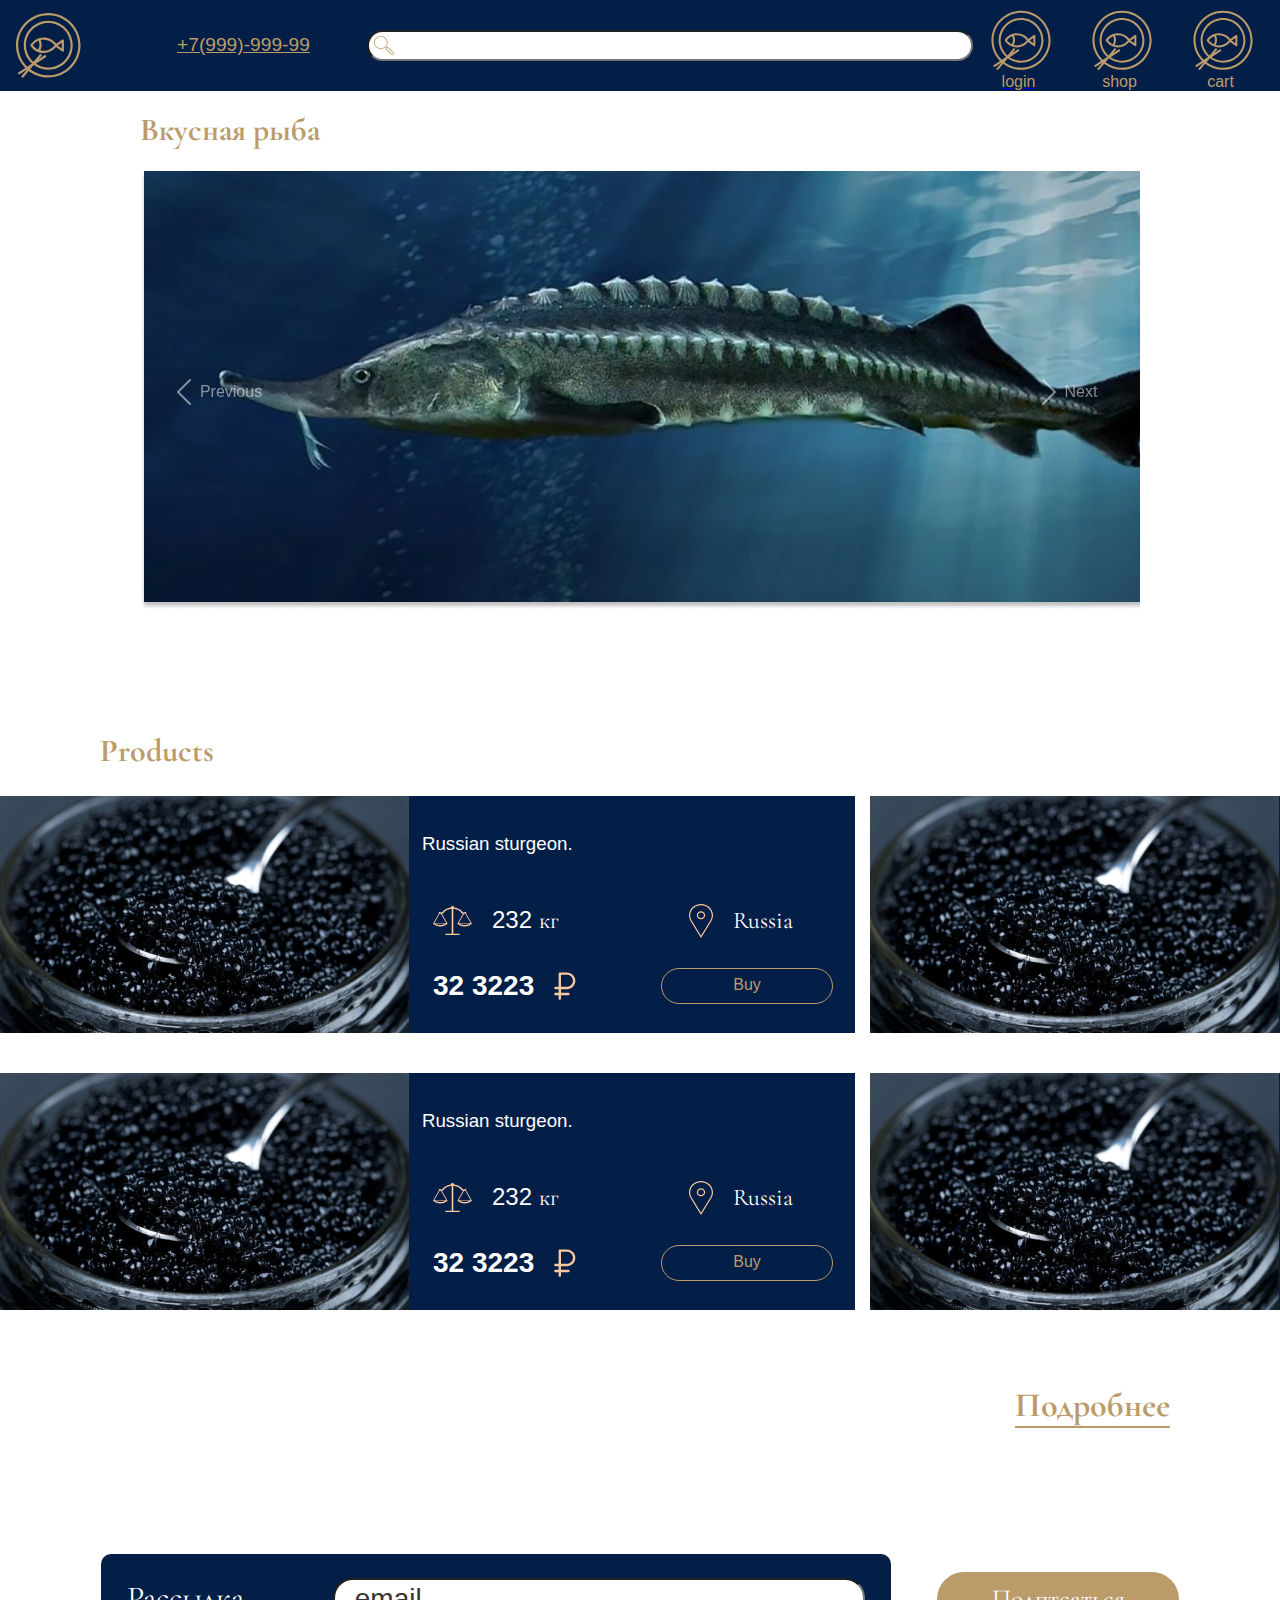
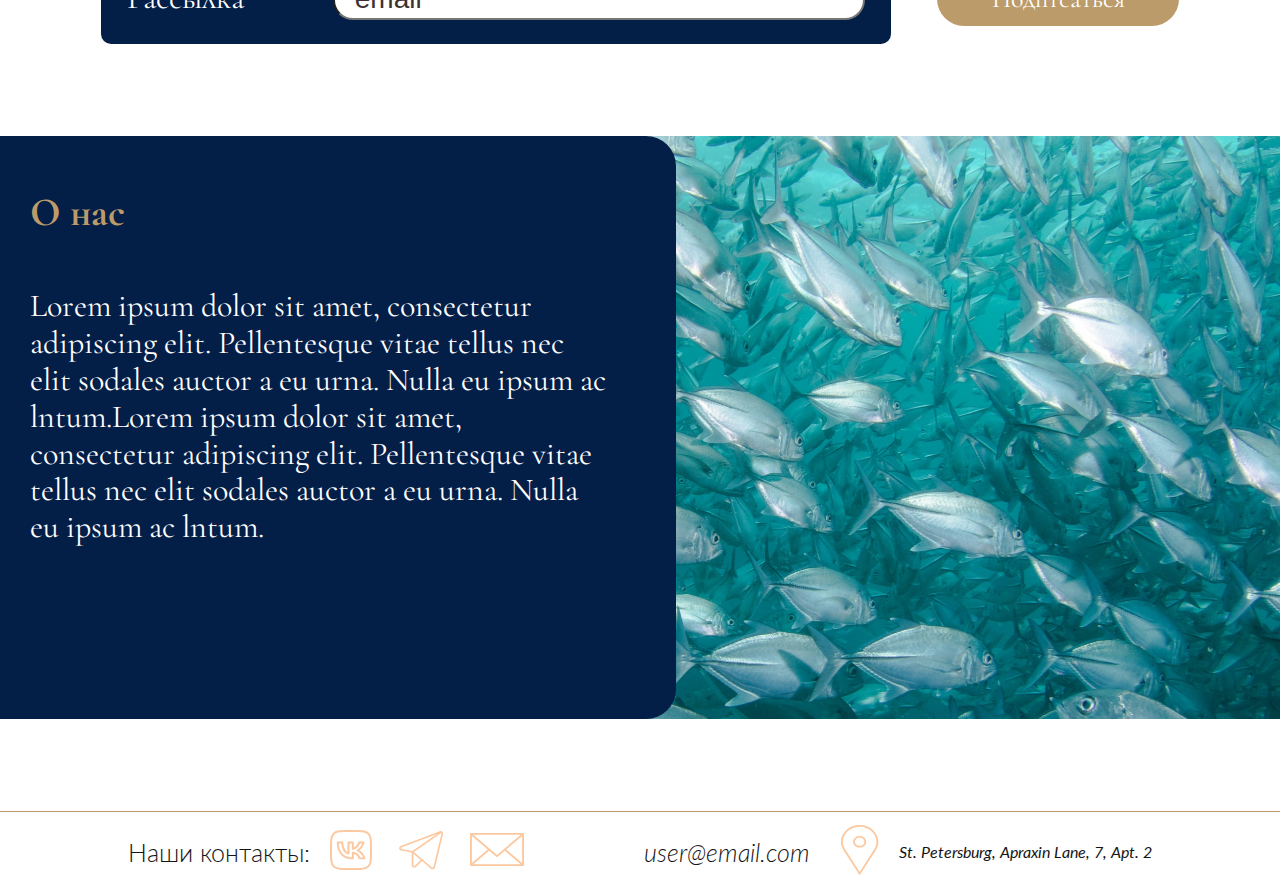
==== commit 021d4a2f: "курсовую плчьт доделал" ====
--- a/index.html
+++ b/index.html
@@ -17,7 +17,6 @@
 </head>
 
 <body>
-
     <header class="header">
         <div class="container">
             <div class="header__logo">
@@ -135,31 +134,31 @@
 
                     <div class="hero-slider">
 
-                    <div id="carouselExampleControls" class="carousel slide" data-bs-ride="carousel">
-                        <div class="carousel-inner">
-                            <div class="carousel-item active">
-                                <img src="./img/hero-fish.png" class="d-block w-100" alt="...">
-                            </div>
-                            <div class="carousel-item">
-                                <img src="./img/hero-fish.png" class="d-block w-100" alt="...">
-                            </div>
-                            <div class="carousel-item">
-                                <img src="./img/hero-fish.png" class="d-block w-100" alt="...">
-                            </div>
-                        </div>
-                        <button class="carousel-control-prev" type="button" data-bs-target="#carouselExampleControls"
-                            data-bs-slide="prev">
-                            <span class="carousel-control-prev-icon" aria-hidden="true"></span>
-                            <span class="visually-hidden">Previous</span>
-                        </button>
-                        <button class="carousel-control-next" type="button" data-bs-target="#carouselExampleControls"
-                            data-bs-slide="next">
-                            <span class="carousel-control-next-icon" aria-hidden="true"></span>
-                            <span class="visually-hidden">Next</span>
-                        </button>
-                    </div>
-                </div>
-                 
+                        <div id="carouselExampleControls" class="carousel slide" data-bs-ride="carousel">
+                            <div class="carousel-inner">
+                                <div class="carousel-item active">
+                                    <img src="./img/hero-fish.png" class="d-block w-100" alt="...">
+                                </div>
+                                <div class="carousel-item">
+                                    <img src="./img/hero-fish.png" class="d-block w-100" alt="...">
+                                </div>
+                                <div class="carousel-item">
+                                    <img src="./img/hero-fish.png" class="d-block w-100" alt="...">
+                                </div>
+                            </div>
+                            <button class="carousel-control-prev" type="button"
+                                data-bs-target="#carouselExampleControls" data-bs-slide="prev">
+                                <span class="carousel-control-prev-icon" aria-hidden="true"></span>
+                                <span class="visually-hidden">Previous</span>
+                            </button>
+                            <button class="carousel-control-next" type="button"
+                                data-bs-target="#carouselExampleControls" data-bs-slide="next">
+                                <span class="carousel-control-next-icon" aria-hidden="true"></span>
+                                <span class="visually-hidden">Next</span>
+                            </button>
+                        </div>
+                    </div>
+
                     <!-- <div class="hero__img"> 
                     </div> -->
                 </div>
@@ -198,7 +197,7 @@
                                                 d="M12.0011 1.13301C17.9561 1.13301 22.8014 5.70865 22.8014 11.3333C22.8014 13.1221 22.2994 14.8844 21.3495 16.434L12 31.7329L2.64941 16.433C1.70062 14.8854 1.19865 13.1221 1.19865 11.3333C1.19865 5.70865 6.04502 1.13301 12.0011 1.13301ZM12.0011 15.2989C14.3174 15.2989 16.2003 13.5196 16.2003 11.3333C16.2003 9.14702 14.3163 7.36778 12.0011 7.36778C9.68486 7.36778 7.80079 9.14702 7.80079 11.3333C7.80079 13.5196 9.68486 15.2989 12.0011 15.2989ZM12.0011 0C5.3731 0 0 5.07518 0 11.3333C0 13.4006 0.588633 15.3318 1.61171 17.0005L12 34L22.3883 17.0005C23.4114 15.3318 24 13.4006 24 11.3333C24 5.07518 18.628 0 12.0011 0ZM12.0011 14.1659C10.3444 14.1659 9.00056 12.8979 9.00056 11.3333C9.00056 9.76986 10.3444 8.5008 12.0011 8.5008C13.6579 8.5008 15.0006 9.76986 15.0006 11.3333C15.0006 12.8979 13.6579 14.1659 12.0011 14.1659Z"
                                                 fill="#FCC89F" />
                                         </svg>
-                                        <span class="good__info country">RUssia</span>
+                                        <span class="good__info country">Russia</span>
                                     </div>
                                 </div>
                                 <div class="goods__content-price">
@@ -475,7 +474,6 @@
                 </div>
             </div>
         </div>
-
     </div>
     <script src="https://cdn.jsdelivr.net/npm/bootstrap@5.0.2/dist/js/bootstrap.bundle.min.js"
         integrity="sha384-MrcW6ZMFYlzcLA8Nl+NtUVF0sA7MsXsP1UyJoMp4YLEuNSfAP+JcXn/tWtIaxVXM"
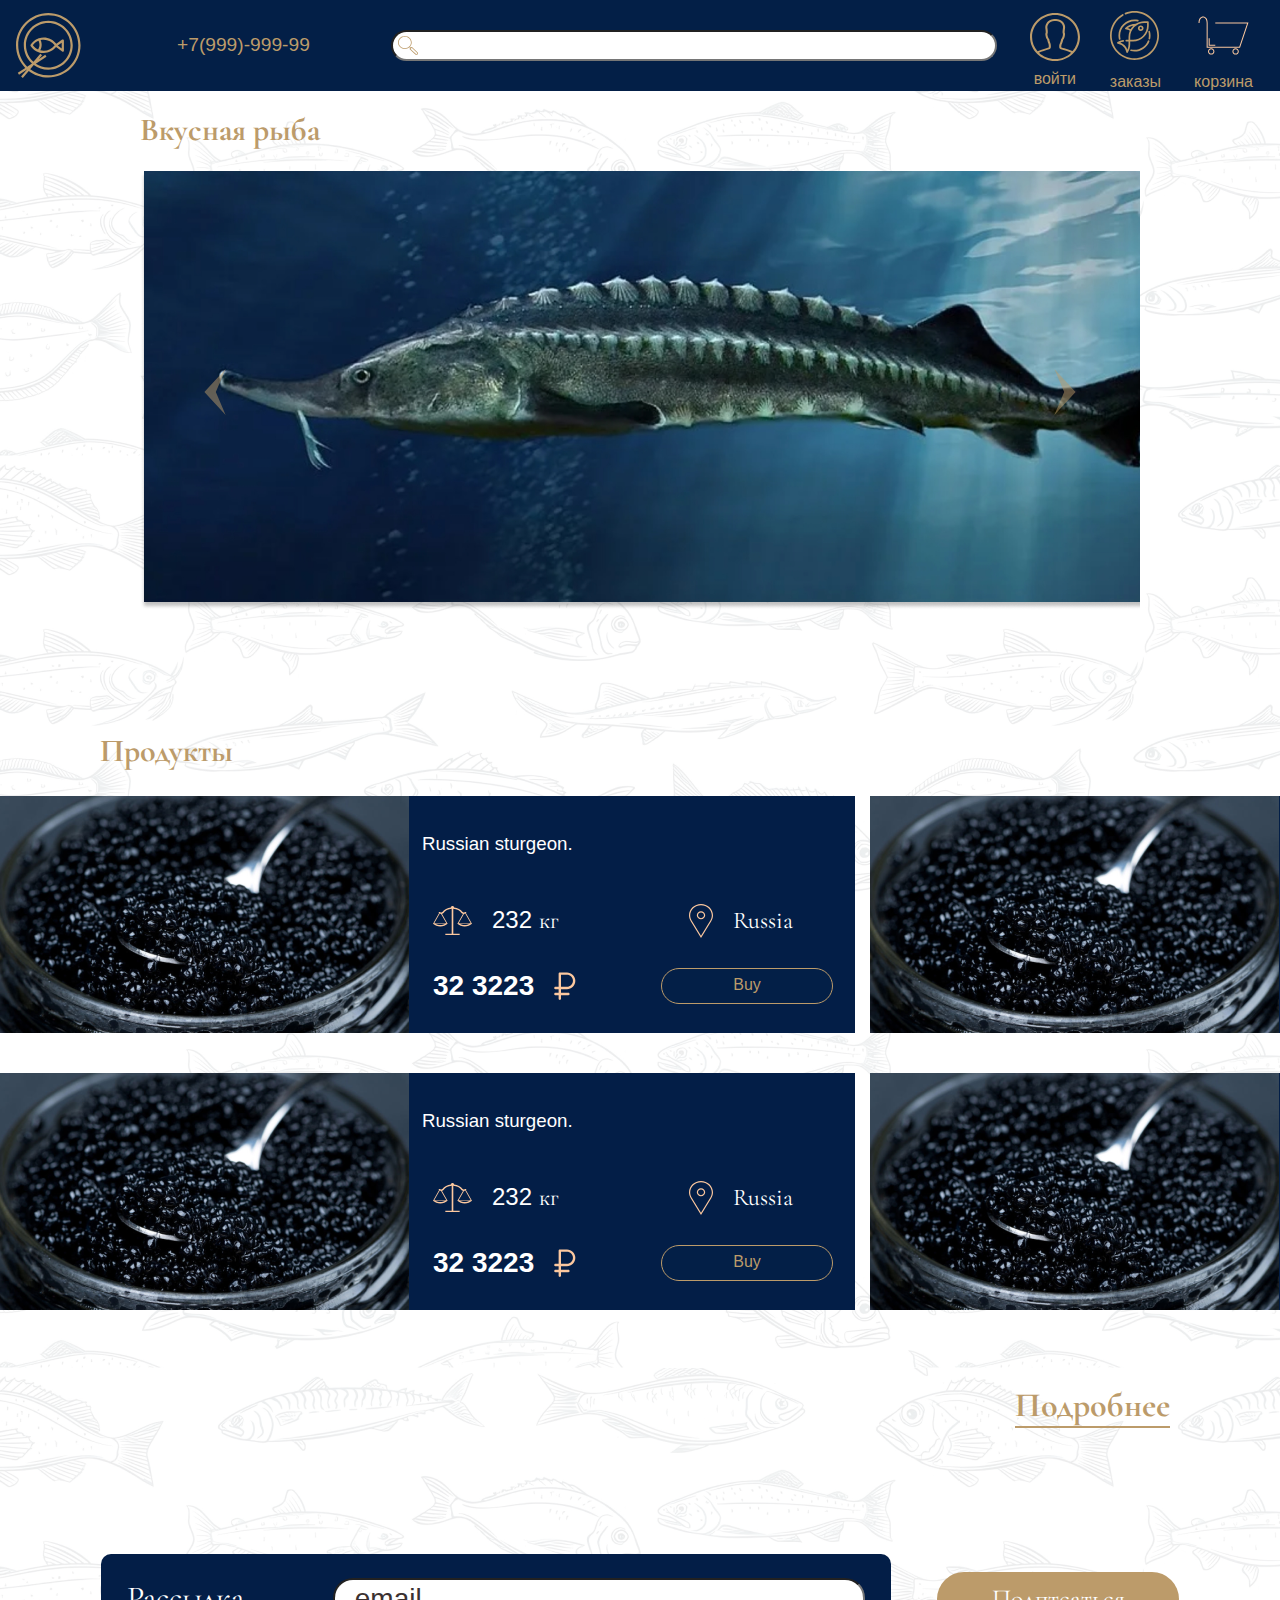
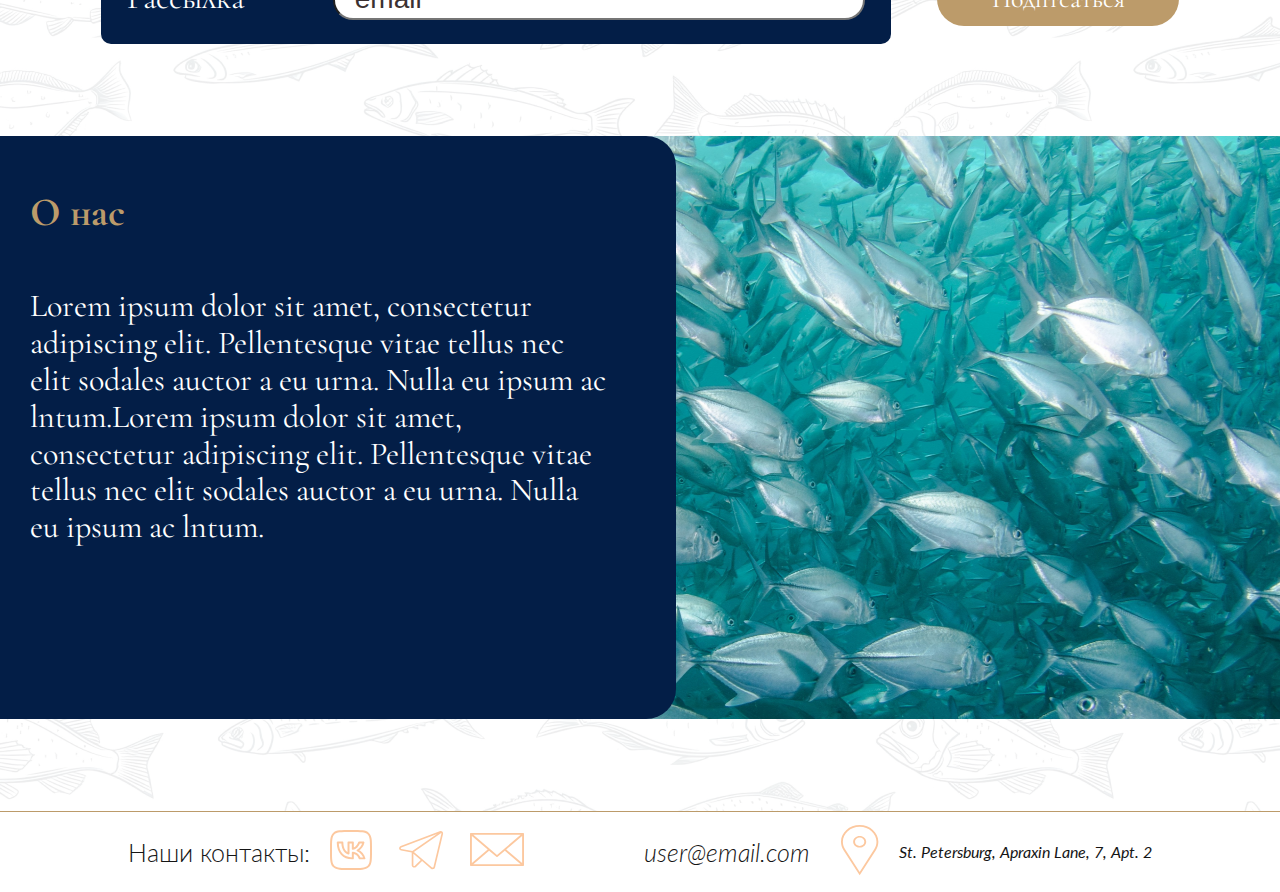
==== commit 901f0e53: "сделал все но надо ток ворд подправить и можно печатать" ====
--- a/index.html
+++ b/index.html
@@ -1,485 +1,514 @@
-<!DOCTYPE html>
-<html lang="en">
-
-<head>
-    <meta charset="UTF-8">
-    <meta name="viewport" content="width=device-width, initial-scale=1.0">
-    <title>Main</title>
-    <!-- <link rel="stylesheet" href="https://cdn.jsdelivr.net/npm/bootstrap@5.3.0/dist/css/bootstrap.min.css"> -->
-    <script src="https://cdn.jsdelivr.net/npm/bootstrap@5.3.0/dist/js/bootstrap.bundle.min.js"></script>
-    <link rel="stylesheet" href="css/style.css" type="text/css">
-    <!-- <link rel="stylesheet" href="css/style.css" type="text/css"> -->
-    <style>
-        @import url('https://fonts.googleapis.com/css2?family=Lato:ital,wght@0,100;0,300;0,400;0,700;0,900;1,100;1,300;1,400;1,700;1,900&display=swap');
-        @import url('https://fonts.googleapis.com/css2?family=Cormorant+Garamond:ital,wght@0,300;0,400;0,500;0,600;0,700;1,300;1,400;1,500;1,600;1,700&display=swap');
-    </style>
-
-</head>
-
-<body>
-    <header class="header">
-        <div class="container">
-            <div class="header__logo">
-                <svg width="71" height="71" viewBox="0 0 71 71" fill="none" xmlns="http://www.w3.org/2000/svg">
-                    <path
-                        d="M38.2725 3C20.4778 3 6 17.4772 6 35.2725C6 44.0748 9.54611 52.0618 15.28 57.8896L7.79835 62.7688L9.01452 64.6331L16.9437 59.4621C16.9717 59.4868 17.0006 59.5109 17.0289 59.5359L11.1089 66.5661L12.8118 68L18.7505 60.9478C24.1754 65.0825 30.9405 67.5446 38.2725 67.5446C56.0668 67.5446 70.5449 53.0674 70.5449 35.2722C70.5449 17.4769 56.0671 3 38.2725 3ZM38.2725 65.3189C31.4859 65.3189 25.2199 63.0546 20.1841 59.2456L23.7272 55.0384L23.7911 54.9965C27.8498 57.9842 32.8575 59.7546 38.2725 59.7546C51.7723 59.7546 62.7549 48.772 62.7549 35.2722C62.7549 21.7723 51.7723 10.7897 38.2725 10.7897C24.7726 10.7897 13.79 21.7726 13.79 35.2725C13.79 42.5183 16.957 49.0361 21.9761 53.5228L17.1832 56.6485C11.658 51.1968 8.22573 43.629 8.22573 35.2722C8.22573 18.7048 21.7051 5.22573 38.2725 5.22573C54.8398 5.22573 68.3192 18.7048 68.3192 35.2725C68.3192 51.8401 54.8398 65.3189 38.2725 65.3189ZM35.2573 44.8609L28.6904 49.1437L32.0504 45.1539L30.3475 43.72L23.489 51.8645C18.9162 47.785 16.0155 41.868 16.0155 35.2725C16.0155 23.0002 25.9996 13.0158 38.2722 13.0158C50.5447 13.0158 60.5288 23.0005 60.5288 35.2725C60.5288 47.5444 50.5447 57.5291 38.2722 57.5291C33.6505 57.5291 29.3551 56.1112 25.7933 53.6903L36.4735 46.7252L35.2573 44.8609Z"
-                        fill="#BC9B6A" />
-                    <path
-                        d="M46.0402 37.1184L52.159 41.569C52.3524 41.7102 52.5819 41.7819 52.8132 41.7819C52.9861 41.7819 53.1586 41.7418 53.3186 41.6608C53.6914 41.4708 53.9261 41.0877 53.9261 40.669V30.5102C53.9261 30.0919 53.6914 29.7088 53.3186 29.5184C52.9469 29.3305 52.4982 29.3636 52.159 29.6103L46.3465 33.838C43.3835 29.8593 38.7673 27.4921 33.7656 27.4921C32.082 27.4921 30.4499 27.786 28.8988 28.2905C28.6844 28.2962 28.4693 28.3435 28.2808 28.4781C28.2745 28.483 28.2718 28.4902 28.2654 28.4947C25.153 29.6555 22.4433 31.7809 20.5727 34.6662C20.3335 35.0345 20.3335 35.5083 20.5727 35.8769C23.4851 40.3691 28.4169 43.0511 33.7659 43.0511C38.5941 43.0514 43.0694 40.8494 46.0402 37.1184ZM51.7003 32.6956V38.4837L47.7217 35.5896L51.7003 32.6956ZM28.1124 39.5679C26.0505 38.6159 24.2308 37.1627 22.8556 35.2719C24.3106 33.2708 26.2638 31.7592 28.476 30.8162C29.2349 32.3248 30.4541 35.8227 28.1124 39.5679ZM33.7656 40.8257C32.5549 40.8257 31.3745 40.6501 30.2388 40.3438C32.6817 36.0817 31.5125 32.101 30.5815 30.0958C31.6107 29.8476 32.678 29.7181 33.7656 29.7181C38.1104 29.7178 42.1369 31.7812 44.6768 35.2719C42.1369 38.7626 38.1107 40.8257 33.7656 40.8257Z"
-                        fill="#BC9B6A" />
-                </svg>
-                <!-- <img src="/img/Снимок.PNG" alt=""> -->
-                <a class="header__logo-phone" href="tel:+799999999">+7(999)-999-99</a>
+    <!DOCTYPE html>
+    <html lang="en">
+
+    <head>
+        <meta charset="UTF-8">
+        <meta name="viewport" content="width=device-width, initial-scale=1.0">
+        <title>Main</title>
+        <!-- <link rel="stylesheet" href="https://cdn.jsdelivr.net/npm/bootstrap@5.3.0/dist/css/bootstrap.min.css"> -->
+        <script src="https://cdn.jsdelivr.net/npm/bootstrap@5.3.0/dist/js/bootstrap.bundle.min.js"></script>
+        <link rel="stylesheet" href="css/style.css" type="text/css">
+        <!-- <link rel="stylesheet" href="css/style.css" type="text/css"> -->
+        <style>
+            @import url('https://fonts.googleapis.com/css2?family=Lato:ital,wght@0,100;0,300;0,400;0,700;0,900;1,100;1,300;1,400;1,700;1,900&display=swap');
+            @import url('https://fonts.googleapis.com/css2?family=Cormorant+Garamond:ital,wght@0,300;0,400;0,500;0,600;0,700;1,300;1,400;1,500;1,600;1,700&display=swap');
+        </style>
+
+    </head>
+
+    <body>
+        <header class="header">
+            <div class="container">
+                <div class="header__logo">
+                    <svg width="71" height="71" viewBox="0 0 71 71" fill="none" xmlns="http://www.w3.org/2000/svg">
+                        <path
+                            d="M38.2725 3C20.4778 3 6 17.4772 6 35.2725C6 44.0748 9.54611 52.0618 15.28 57.8896L7.79835 62.7688L9.01452 64.6331L16.9437 59.4621C16.9717 59.4868 17.0006 59.5109 17.0289 59.5359L11.1089 66.5661L12.8118 68L18.7505 60.9478C24.1754 65.0825 30.9405 67.5446 38.2725 67.5446C56.0668 67.5446 70.5449 53.0674 70.5449 35.2722C70.5449 17.4769 56.0671 3 38.2725 3ZM38.2725 65.3189C31.4859 65.3189 25.2199 63.0546 20.1841 59.2456L23.7272 55.0384L23.7911 54.9965C27.8498 57.9842 32.8575 59.7546 38.2725 59.7546C51.7723 59.7546 62.7549 48.772 62.7549 35.2722C62.7549 21.7723 51.7723 10.7897 38.2725 10.7897C24.7726 10.7897 13.79 21.7726 13.79 35.2725C13.79 42.5183 16.957 49.0361 21.9761 53.5228L17.1832 56.6485C11.658 51.1968 8.22573 43.629 8.22573 35.2722C8.22573 18.7048 21.7051 5.22573 38.2725 5.22573C54.8398 5.22573 68.3192 18.7048 68.3192 35.2725C68.3192 51.8401 54.8398 65.3189 38.2725 65.3189ZM35.2573 44.8609L28.6904 49.1437L32.0504 45.1539L30.3475 43.72L23.489 51.8645C18.9162 47.785 16.0155 41.868 16.0155 35.2725C16.0155 23.0002 25.9996 13.0158 38.2722 13.0158C50.5447 13.0158 60.5288 23.0005 60.5288 35.2725C60.5288 47.5444 50.5447 57.5291 38.2722 57.5291C33.6505 57.5291 29.3551 56.1112 25.7933 53.6903L36.4735 46.7252L35.2573 44.8609Z"
+                            fill="#BC9B6A" />
+                        <path
+                            d="M46.0402 37.1184L52.159 41.569C52.3524 41.7102 52.5819 41.7819 52.8132 41.7819C52.9861 41.7819 53.1586 41.7418 53.3186 41.6608C53.6914 41.4708 53.9261 41.0877 53.9261 40.669V30.5102C53.9261 30.0919 53.6914 29.7088 53.3186 29.5184C52.9469 29.3305 52.4982 29.3636 52.159 29.6103L46.3465 33.838C43.3835 29.8593 38.7673 27.4921 33.7656 27.4921C32.082 27.4921 30.4499 27.786 28.8988 28.2905C28.6844 28.2962 28.4693 28.3435 28.2808 28.4781C28.2745 28.483 28.2718 28.4902 28.2654 28.4947C25.153 29.6555 22.4433 31.7809 20.5727 34.6662C20.3335 35.0345 20.3335 35.5083 20.5727 35.8769C23.4851 40.3691 28.4169 43.0511 33.7659 43.0511C38.5941 43.0514 43.0694 40.8494 46.0402 37.1184ZM51.7003 32.6956V38.4837L47.7217 35.5896L51.7003 32.6956ZM28.1124 39.5679C26.0505 38.6159 24.2308 37.1627 22.8556 35.2719C24.3106 33.2708 26.2638 31.7592 28.476 30.8162C29.2349 32.3248 30.4541 35.8227 28.1124 39.5679ZM33.7656 40.8257C32.5549 40.8257 31.3745 40.6501 30.2388 40.3438C32.6817 36.0817 31.5125 32.101 30.5815 30.0958C31.6107 29.8476 32.678 29.7181 33.7656 29.7181C38.1104 29.7178 42.1369 31.7812 44.6768 35.2719C42.1369 38.7626 38.1107 40.8257 33.7656 40.8257Z"
+                            fill="#BC9B6A" />
+                    </svg>
+                    <!-- <img src="/img/Снимок.PNG" alt=""> -->
+                    <a class="header__logo-phone" href="tel:+799999999">+7(999)-999-99</a>
+                </div>
+                <div class="header__form">
+                    <form action="#">
+                        <!-- <svg width="33" height="32" viewBox="0 0 33 32" fill="none" xmlns="http://www.w3.org/2000/svg">
+                            <path
+                                d="M32.2257 27.3628L23.0476 18.5469C22.7908 18.3004 22.3747 18.3004 22.1179 18.5469L21.1783 19.4495L19.7652 18.0922C21.5476 16.1706 22.6326 13.6397 22.6326 10.8696C22.6326 4.87612 17.5561 0 11.3163 0C5.07645 0 0 4.87612 0 10.8697C0 16.8633 5.07651 21.7393 11.3163 21.7393C14.2002 21.7393 16.8351 20.6972 18.8357 18.9852L20.2487 20.3425L19.3092 21.245C19.0524 21.4916 19.0524 21.8914 19.3092 22.138L28.4871 30.9537C28.4871 30.9537 28.4871 30.9537 28.4872 30.9537C29.0026 31.4487 29.6794 31.6962 30.3564 31.6962C31.0333 31.6962 31.7103 31.4487 32.2256 30.9537C32.725 30.4742 32.9999 29.8365 32.9999 29.1583C32.9999 28.4799 32.725 27.8423 32.2257 27.3628ZM11.3163 20.4765C5.80141 20.4765 1.31471 16.1669 1.31471 10.8697C1.31471 5.57247 5.80141 1.26288 11.3163 1.26288C16.8313 1.26288 21.318 5.57247 21.318 10.8697C21.318 16.1669 16.8313 20.4765 11.3163 20.4765ZM31.296 30.0607C30.778 30.5583 29.9351 30.5584 29.4168 30.0607L20.7037 21.6914L22.5828 19.8865L31.296 28.2557C31.5469 28.4967 31.6852 28.8172 31.6852 29.1582C31.6852 29.4991 31.547 29.8196 31.296 30.0607Z"
+                                fill="#BC9B6A" />
+                        </svg> -->
+                        <input type="text" class="header__input">
+                    </form>
+
+                </div>
+                <div class="wrapper">
+                    <svg width="53" height="53" viewBox="0 0 53 53" fill="none" xmlns="http://www.w3.org/2000/svg">
+                        <path d="M11.0417 14.3542H41.9583V17.6667H11.0417V14.3542Z" fill="#BC9B6A" />
+                        <path d="M11.0417 36.4375H41.9583V39.75H11.0417V36.4375Z" fill="#BC9B6A" />
+                        <path d="M11.0417 25.3958H41.9583V28.7083H11.0417V25.3958Z" fill="#BC9B6A" />
+                    </svg>
+                </div>
+                <nav class="header__nav">
+                    <ul class="header__list">
+                        <li>
+                            <a href="#">
+                                <div class="header__list-item user-item">
+                                    <svg width="50" height="49" viewBox="0 0 50 49" fill="none"
+                                        xmlns="http://www.w3.org/2000/svg">
+                                        <path
+                                            d="M25 0C11.1919 0 0 10.7501 0 24.0132C0 37.2762 11.1919 48.0263 25 48.0263C38.8081 48.0263 50 37.2762 50 24.0132C50 10.7501 38.8081 0 25 0ZM25 2.00063C37.6358 2.00063 47.9172 11.8743 47.9172 24.0132C47.9172 29.3525 45.9261 34.2546 42.6202 38.0701C40.3361 37.1542 34.9414 35.3563 31.6041 34.4085C31.3189 34.3222 31.2739 34.3091 31.2739 33.1699C31.2739 32.2296 31.6764 31.2837 32.0692 30.4824C32.4951 29.6115 32.9992 28.1477 33.1809 26.8339C33.687 26.269 34.3767 25.1542 34.8202 23.0316C35.2091 21.1605 35.0274 20.4792 34.7694 19.8411C34.7421 19.7736 34.7147 19.7079 34.6932 19.6403C34.5955 19.2011 34.7304 16.9228 35.0625 15.153C35.2931 13.9387 35.0039 11.3582 33.263 9.22428C32.1649 7.87489 30.0625 6.21959 26.2231 5.98874L24.1168 5.99062C20.3419 6.21959 18.2395 7.87489 17.1415 9.22428C15.4025 11.3582 15.1133 13.9406 15.3439 15.153C15.68 16.9228 15.8109 19.2011 15.7171 19.6328C15.6975 19.7079 15.6682 19.7736 15.6389 19.8411C15.383 20.4811 15.1993 21.1605 15.5901 23.0316C16.0317 25.1542 16.7214 26.269 17.2294 26.8339C17.4091 28.1477 17.9132 29.6115 18.3411 30.4824C18.6518 31.1186 18.7984 31.9856 18.7984 33.2112C18.7984 34.3504 18.7534 34.3635 18.4877 34.4442C15.0352 35.4239 9.54084 37.3307 7.49121 38.1921C4.12075 34.3597 2.08284 29.4107 2.08284 24.0132C2.08284 11.8761 12.3623 2.00063 25 2.00063ZM8.99961 39.7517C11.3462 38.8321 16.0219 37.2293 19.0953 36.3585C20.8812 35.818 20.8812 34.3729 20.8812 33.2112C20.8812 32.2484 20.8128 30.8296 20.2267 29.6303C19.8242 28.8083 19.363 27.3988 19.2614 26.2972C19.2399 26.0401 19.1129 25.7998 18.9097 25.6309C18.6147 25.3832 18.0148 24.4748 17.6319 22.6412C17.329 21.1905 17.458 20.8733 17.5811 20.5655C17.6338 20.4342 17.6846 20.3047 17.7257 20.1602C17.9758 19.2818 17.6964 16.3973 17.3935 14.7964C17.2606 14.1001 17.4287 12.1239 18.7827 10.4592C19.998 8.96716 21.8367 8.13576 24.1833 7.99125L26.1587 7.98937C28.5678 8.13576 30.4064 8.96716 31.6237 10.4592C32.9797 12.1239 33.1438 14.1001 33.0109 14.7983C32.71 16.3973 32.4287 19.2837 32.6788 20.1602C32.7218 20.3066 32.7706 20.4361 32.8234 20.5674C32.9484 20.8733 33.0754 21.1924 32.7745 22.6431C32.3916 24.4767 31.7898 25.3851 31.4947 25.6328C31.2935 25.8036 31.1665 26.0419 31.143 26.2991C31.0434 27.4026 30.5842 28.8102 30.1817 29.6322C29.7206 30.5743 29.1891 31.8299 29.1891 33.1717C29.1891 34.3335 29.1891 35.7786 30.9945 36.3247C33.9351 37.1599 38.6342 38.7101 41.1157 39.6466C36.9715 43.5878 31.2778 46.0276 25 46.0276C18.7808 46.0276 13.134 43.6309 9.00156 39.7554L8.99961 39.7517Z"
+                                            fill="#BC9B6A" />
+                                    </svg>
+
+                                    <div class="header__list-text">войти</div>
+
+                                </div>
+                            </a>
+                        </li>
+                        <li>
+                            <div class="header__list-item">
+                                <a href="basket.html">
+                                    <svg width="49" height="49" viewBox="0 0 49 49" fill="none"
+                                        xmlns="http://www.w3.org/2000/svg">
+                                        <g clip-path="url(#clip0_367_58)">
+                                            <path
+                                                d="M41.824 7.17589C37.1966 2.54847 31.0441 0 24.4999 0C21.2691 0 18.1288 0.619292 15.1667 1.84065C14.7324 2.01981 14.5255 2.51708 14.7045 2.95138C14.8836 3.38568 15.3811 3.59287 15.8154 3.41362C18.5707 2.27763 21.4927 1.7015 24.4999 1.7015C37.071 1.7015 47.2983 11.9289 47.2983 24.5C47.2983 37.0711 37.071 47.2985 24.5 47.2985C11.929 47.2985 1.7015 37.0711 1.7015 24.5C1.7015 20.4116 2.79596 16.4017 4.86668 12.9037C6.87777 9.50625 9.75077 6.67249 13.1747 4.70877C13.5823 4.47497 13.7232 3.95511 13.4894 3.54761C13.2556 3.14001 12.7358 2.99913 12.3282 3.23284C8.64962 5.34251 5.56311 8.38701 3.40252 12.037C1.17647 15.7973 0 20.1069 0 24.5C0 31.0442 2.54847 37.1967 7.17598 41.8241C11.8034 46.4515 17.9558 49 24.5001 49C31.0444 49 37.1968 46.4515 41.8242 41.8241C46.4516 37.1967 49.0001 31.0442 49.0001 24.5C48.9998 17.9558 46.4514 11.8033 41.824 7.17589Z"
+                                                fill="#BC9B6A" />
+                                            <path
+                                                d="M40.0272 20.428C39.9082 19.9735 39.4434 19.7012 38.9889 19.8202C38.5343 19.9391 38.2622 20.4039 38.3811 20.8586C38.6903 22.0406 38.847 23.2658 38.847 24.5001C38.847 25.4744 38.749 26.4475 38.5556 27.3925C38.4613 27.8529 38.7582 28.3024 39.2185 28.3966C39.2761 28.4084 39.3334 28.4141 39.39 28.4141C39.7855 28.414 40.14 28.1363 40.2224 27.7335C40.4387 26.6766 40.5484 25.5886 40.5484 24.5001C40.5485 23.1205 40.3731 21.7506 40.0272 20.428Z"
+                                                fill="#BC9B6A" />
+                                            <path
+                                                d="M38.9557 29.2812C38.5189 29.1089 38.0246 29.3234 37.8521 29.7606C36.8076 32.4095 35.0134 34.6708 32.6634 36.2998C30.2596 37.9661 27.4366 38.8471 24.4999 38.8471C23.3872 38.8471 22.2794 38.7195 21.207 38.4675C20.7499 38.3604 20.2916 38.6438 20.1842 39.1013C20.0769 39.5586 20.3606 40.0166 20.8179 40.124C22.0176 40.4057 23.2564 40.5485 24.4999 40.5485C27.7846 40.5485 30.9428 39.5628 33.6328 37.6981C36.2602 35.8768 38.2666 33.3478 39.4351 30.3848C39.6074 29.9477 39.3928 29.4536 38.9557 29.2812Z"
+                                                fill="#BC9B6A" />
+                                            <path
+                                                d="M28.0008 8.83451C26.8584 8.58033 25.6806 8.45141 24.5001 8.45141C15.6508 8.45141 8.45154 15.6508 8.45154 24.5C8.45154 25.7423 8.59423 26.9801 8.87541 28.1791C8.96738 28.5712 9.31688 28.8357 9.70285 28.8357C9.76716 28.8357 9.83263 28.8283 9.89799 28.813C10.3554 28.7058 10.6393 28.2479 10.5319 27.7905C10.2804 26.7187 10.1529 25.6116 10.1529 24.4999C10.1529 16.5889 16.589 10.1528 24.5 10.1528C25.5564 10.1528 26.61 10.268 27.6311 10.4953C28.0896 10.5975 28.5442 10.3084 28.6463 9.84973C28.7485 9.39112 28.4594 8.93663 28.0008 8.83451Z"
+                                                fill="#BC9B6A" />
+                                            <path
+                                                d="M37.9063 10.2431H34.2435C31.1333 10.2431 28.231 11.1503 25.787 12.7138C24.5263 12.7546 18.9875 13.1425 15.2402 16.8895C15.01 17.1198 14.9314 17.4613 15.0377 17.7689C15.144 18.0766 15.4168 18.2967 15.7401 18.3357C16.4821 18.4251 18.4896 18.8524 19.7723 19.7999C18.9587 21.698 18.5076 23.7867 18.5076 25.979V28.7909H16.2625C15.7926 28.7909 15.4118 29.1718 15.4118 29.6416C15.4118 30.1114 15.7926 30.4923 16.2625 30.4923H18.5074V33.3046C18.5074 35.1806 18.1349 37.0237 17.4187 38.7312C16.2051 35.4109 13.5872 32.7929 10.2667 31.5797C11.2591 31.1626 12.2966 30.8629 13.3694 30.684C13.8328 30.6068 14.1459 30.1685 14.0687 29.705C13.9914 29.2416 13.5543 28.9282 13.0896 29.0057C11.0865 29.3395 9.19276 30.0492 7.46092 31.1153C7.15821 31.3016 7.00327 31.6566 7.07237 32.0052C7.14146 32.3538 7.42024 32.6229 7.77119 32.6795C12.1735 33.39 15.6086 36.8253 16.3188 41.2277C16.3219 41.2477 16.326 41.2679 16.3306 41.2875C16.4094 41.6228 16.6826 41.8774 17.0229 41.9324C17.0683 41.9398 17.1139 41.9435 17.159 41.9435C17.4509 41.9435 17.7267 41.7928 17.8831 41.5388C19.4044 39.069 20.2087 36.2215 20.2087 33.3043V30.492H23.0208C31.6975 30.492 38.7568 23.4329 38.7568 14.7561V11.0936C38.7571 10.624 38.3762 10.2431 37.9063 10.2431ZM17.7125 17.0188C19.5274 15.7166 21.6138 15.0648 23.2438 14.738C22.1846 15.7748 21.2708 16.9592 20.5363 18.2582C19.6333 17.6541 18.582 17.2635 17.7125 17.0188ZM37.0556 14.7564C37.0556 22.495 30.7597 28.7909 23.0209 28.7909H20.2091V25.9791C20.2091 18.2405 26.505 11.9446 34.2435 11.9446H37.0555V14.7564H37.0556Z"
+                                                fill="#BC9B6A" />
+                                            <path
+                                                d="M32.7433 15.2126C31.632 14.1016 29.8246 14.1016 28.7135 15.2125C27.6026 16.3234 27.6026 18.1312 28.7135 19.2422C29.269 19.7977 29.9986 20.0755 30.7283 20.0755C31.4579 20.0755 32.1877 19.7976 32.7432 19.2423H32.7433C33.8543 18.1313 33.8543 16.3235 32.7433 15.2126ZM31.5402 18.0391C31.0927 18.4867 30.3645 18.4868 29.9167 18.0391C29.4691 17.5915 29.4691 16.8633 29.9167 16.4157C30.1405 16.1919 30.4342 16.0801 30.7282 16.0801C31.0222 16.0801 31.3162 16.1919 31.54 16.4157C31.9877 16.8632 31.9877 17.5915 31.5402 18.0391Z"
+                                                fill="#BC9B6A" />
+                                        </g>
+                                        <defs>
+                                            <clipPath id="clip0_367_58">
+                                                <rect width="49" height="49" fill="white" />
+                                            </clipPath>
+                                        </defs>
+                                    </svg>
+
+                                    <div class="header__list-text">заказы</div>
+                                </a>
+
+
+                            </div>
+                        </li>
+                        <!-- <a href=""> -->
+                        <li>
+                            <div class="header__list-item">
+                                <a href="basket.html">
+                                    <svg width="65" height="65" viewBox="0 0 65 65" fill="none"
+                                        xmlns="http://www.w3.org/2000/svg">
+                                        <path
+                                            d="M12.0884 13.3817C10.9035 13.3817 9.73372 13.9854 8.89075 15.1094C8.04778 16.2334 7.51807 17.8673 7.51807 19.9832H8.53369C8.53369 18.0366 9.02159 16.6257 9.70206 15.7184C10.3825 14.8111 11.242 14.3973 12.0884 14.3973C12.9347 14.3973 13.7962 14.8111 14.4767 15.7184C15.1572 16.6257 15.6431 18.0366 15.6431 19.9832V44.866H49.0179L57.4821 19.4754H24.2759V20.491H56.0737L48.2859 43.8504H16.6587V19.9832C16.6587 17.8673 16.131 16.2334 15.288 15.1094C14.445 13.9854 13.2733 13.3817 12.0884 13.3817Z"
+                                            fill="#FCC89F" />
+                                        <path
+                                            d="M20.2133 45.2251C18.4539 45.2251 17.0177 46.6613 17.0177 48.4207C17.0177 50.1802 18.4539 51.6183 20.2133 51.6183C21.9728 51.6183 23.411 50.1802 23.411 48.4207C23.411 46.6613 21.9728 45.2251 20.2133 45.2251ZM20.2133 46.2407C21.4239 46.2407 22.3954 47.2101 22.3954 48.4207C22.3954 49.6313 21.4239 50.6027 20.2133 50.6027C19.0028 50.6027 18.0333 49.6313 18.0333 48.4207C18.0333 47.2101 19.0028 46.2407 20.2133 46.2407Z"
+                                            fill="#FCC89F" />
+                                        <path
+                                            d="M44.6082 45.2251C42.8487 45.2251 41.4105 46.6613 41.4105 48.4207C41.4105 50.1802 42.8487 51.6183 44.6082 51.6183C46.3676 51.6183 47.8038 50.1802 47.8038 48.4207C47.8038 46.6613 46.3676 45.2251 44.6082 45.2251ZM44.6082 46.2407C45.8187 46.2407 46.7882 47.2101 46.7882 48.4207C46.7882 49.6313 45.8187 50.6027 44.6082 50.6027C43.3976 50.6027 42.4261 49.6313 42.4261 48.4207C42.4261 47.2101 43.3976 46.2407 44.6082 46.2407Z"
+                                            fill="#FCC89F" />
+                                        <path d="M17.6743 35.2176V42.8348H24.2759V41.8192H18.6899V35.2176H17.6743Z"
+                                            fill="#FCC89F" />
+                                    </svg>
+                                    <div class="header__list-text">корзина</div>
+                                </a>
+                            </div>
+                        </li>
+                        <!-- </a> -->
+                    </ul>
+                </nav>
             </div>
-            <div class="header__form">
-                <form action="#">
-                    <!-- <svg width="33" height="32" viewBox="0 0 33 32" fill="none" xmlns="http://www.w3.org/2000/svg">
-                        <path
-                            d="M32.2257 27.3628L23.0476 18.5469C22.7908 18.3004 22.3747 18.3004 22.1179 18.5469L21.1783 19.4495L19.7652 18.0922C21.5476 16.1706 22.6326 13.6397 22.6326 10.8696C22.6326 4.87612 17.5561 0 11.3163 0C5.07645 0 0 4.87612 0 10.8697C0 16.8633 5.07651 21.7393 11.3163 21.7393C14.2002 21.7393 16.8351 20.6972 18.8357 18.9852L20.2487 20.3425L19.3092 21.245C19.0524 21.4916 19.0524 21.8914 19.3092 22.138L28.4871 30.9537C28.4871 30.9537 28.4871 30.9537 28.4872 30.9537C29.0026 31.4487 29.6794 31.6962 30.3564 31.6962C31.0333 31.6962 31.7103 31.4487 32.2256 30.9537C32.725 30.4742 32.9999 29.8365 32.9999 29.1583C32.9999 28.4799 32.725 27.8423 32.2257 27.3628ZM11.3163 20.4765C5.80141 20.4765 1.31471 16.1669 1.31471 10.8697C1.31471 5.57247 5.80141 1.26288 11.3163 1.26288C16.8313 1.26288 21.318 5.57247 21.318 10.8697C21.318 16.1669 16.8313 20.4765 11.3163 20.4765ZM31.296 30.0607C30.778 30.5583 29.9351 30.5584 29.4168 30.0607L20.7037 21.6914L22.5828 19.8865L31.296 28.2557C31.5469 28.4967 31.6852 28.8172 31.6852 29.1582C31.6852 29.4991 31.547 29.8196 31.296 30.0607Z"
-                            fill="#BC9B6A" />
-                    </svg> -->
-                    <input type="text" class="header__input">
-                </form>
-
+        </header>
+        <main class="main">
+            <div class="burger-menu">
+                <nav class="burger-nav">
+                    <ul>
+                        <li><div class="burger_item"><span class="burger_text">Войти</span></div></li>
+                        <li><div class="burger_item"><span>Корзина</span></div></li>
+                        <li><div class="burger_item"><span>Заказы</span></div></li>
+                    </ul>
+                </nav>
             </div>
-            <div class="wrapper">
-                <svg width="53" height="53" viewBox="0 0 53 53" fill="none" xmlns="http://www.w3.org/2000/svg">
-                    <path d="M11.0417 14.3542H41.9583V17.6667H11.0417V14.3542Z" fill="#BC9B6A" />
-                    <path d="M11.0417 36.4375H41.9583V39.75H11.0417V36.4375Z" fill="#BC9B6A" />
-                    <path d="M11.0417 25.3958H41.9583V28.7083H11.0417V25.3958Z" fill="#BC9B6A" />
-                </svg>
-            </div>
-            <nav class="header__nav">
-                <ul class="header__list">
-                    <li>
-                        <a href="#">
-                            <div class="header__list-item user-item">
-                                <svg width="71" height="71" viewBox="0 0 71 71" fill="none"
+            <section class="hero">
+                <div class="container hero-flex">
+                    <div class="container container-2">
+
+                        <h1 class="hero__title">
+                            Вкусная рыба
+                        </h1>
+                        <!-- <div class="hero__slider">
+                            
+
+                            <div class="arrow__left">
+                                <svg width="46" height="46" viewBox="0 0 46 46" fill="none"
                                     xmlns="http://www.w3.org/2000/svg">
-                                    <path
-                                        d="M38.2725 3C20.4778 3 6 17.4772 6 35.2725C6 44.0748 9.54611 52.0618 15.28 57.8896L7.79835 62.7688L9.01452 64.6331L16.9437 59.4621C16.9717 59.4868 17.0006 59.5109 17.0289 59.5359L11.1089 66.5661L12.8118 68L18.7505 60.9478C24.1754 65.0825 30.9405 67.5446 38.2725 67.5446C56.0668 67.5446 70.5449 53.0674 70.5449 35.2722C70.5449 17.4769 56.0671 3 38.2725 3ZM38.2725 65.3189C31.4859 65.3189 25.2199 63.0546 20.1841 59.2456L23.7272 55.0384L23.7911 54.9965C27.8498 57.9842 32.8575 59.7546 38.2725 59.7546C51.7723 59.7546 62.7549 48.772 62.7549 35.2722C62.7549 21.7723 51.7723 10.7897 38.2725 10.7897C24.7726 10.7897 13.79 21.7726 13.79 35.2725C13.79 42.5183 16.957 49.0361 21.9761 53.5228L17.1832 56.6485C11.658 51.1968 8.22573 43.629 8.22573 35.2722C8.22573 18.7048 21.7051 5.22573 38.2725 5.22573C54.8398 5.22573 68.3192 18.7048 68.3192 35.2725C68.3192 51.8401 54.8398 65.3189 38.2725 65.3189ZM35.2573 44.8609L28.6904 49.1437L32.0504 45.1539L30.3475 43.72L23.489 51.8645C18.9162 47.785 16.0155 41.868 16.0155 35.2725C16.0155 23.0002 25.9996 13.0158 38.2722 13.0158C50.5447 13.0158 60.5288 23.0005 60.5288 35.2725C60.5288 47.5444 50.5447 57.5291 38.2722 57.5291C33.6505 57.5291 29.3551 56.1112 25.7933 53.6903L36.4735 46.7252L35.2573 44.8609Z"
-                                        fill="#BC9B6A" />
-                                    <path
-                                        d="M46.0402 37.1184L52.159 41.569C52.3524 41.7102 52.5819 41.7819 52.8132 41.7819C52.9861 41.7819 53.1586 41.7418 53.3186 41.6608C53.6914 41.4708 53.9261 41.0877 53.9261 40.669V30.5102C53.9261 30.0919 53.6914 29.7088 53.3186 29.5184C52.9469 29.3305 52.4982 29.3636 52.159 29.6103L46.3465 33.838C43.3835 29.8593 38.7673 27.4921 33.7656 27.4921C32.082 27.4921 30.4499 27.786 28.8988 28.2905C28.6844 28.2962 28.4693 28.3435 28.2808 28.4781C28.2745 28.483 28.2718 28.4902 28.2654 28.4947C25.153 29.6555 22.4433 31.7809 20.5727 34.6662C20.3335 35.0345 20.3335 35.5083 20.5727 35.8769C23.4851 40.3691 28.4169 43.0511 33.7659 43.0511C38.5941 43.0514 43.0694 40.8494 46.0402 37.1184ZM51.7003 32.6956V38.4837L47.7217 35.5896L51.7003 32.6956ZM28.1124 39.5679C26.0505 38.6159 24.2308 37.1627 22.8556 35.2719C24.3106 33.2708 26.2638 31.7592 28.476 30.8162C29.2349 32.3248 30.4541 35.8227 28.1124 39.5679ZM33.7656 40.8257C32.5549 40.8257 31.3745 40.6501 30.2388 40.3438C32.6817 36.0817 31.5125 32.101 30.5815 30.0958C31.6107 29.8476 32.678 29.7181 33.7656 29.7181C38.1104 29.7178 42.1369 31.7812 44.6768 35.2719C42.1369 38.7626 38.1107 40.8257 33.7656 40.8257Z"
-                                        fill="#BC9B6A" />
+                                    <path d="M33.6135 0L23.828 22.8871L33.6135 46L12.3866 23L33.6135 0Z" fill="#BC9B6A" />
                                 </svg>
-                                <div class="header__list-text">login</div>
-
-                            </div>
-                        </a>
-                    </li>
-                    <li>
-                        <div class="header__list-item">
-                            <svg width="71" height="71" viewBox="0 0 71 71" fill="none"
+                            </div>
+
+                            <div>
+                                <img src="./img/hero-fish.png" alt="XDDSD" id="hero_img">
+                            </div>
+                            <div class="arrow__right">
+                                <svg width="46" height="46" viewBox="0 0 46 46" fill="none"
+                                    xmlns="http://www.w3.org/2000/svg">
+                                    <path d="M12.3865 46L22.172 23.1129L12.3865 0L33.6134 23L12.3865 46Z" fill="#BC9B6A" />
+                                </svg>
+                            </div>
+                        </div> -->
+
+                        <div class="hero-slider">
+
+                            <div id="carouselExampleControls" class="carousel slide" data-bs-ride="carousel">
+                                <div class="carousel-inner">
+                                    <div class="carousel-item active">
+                                        <img src="./img/hero-fish.png" class="d-block w-100" alt="...">
+                                    </div>
+                                    <div class="carousel-item">
+                                        <img src="./img/hero-fish.png" class="d-block w-100" alt="...">
+                                    </div>
+                                    <div class="carousel-item">
+                                        <img src="./img/hero-fish.png" class="d-block w-100" alt="...">
+                                    </div>
+                                </div>
+                                <button class="carousel-control-prev" type="button"
+                                    data-bs-target="#carouselExampleControls" data-bs-slide="prev">
+                                </button>
+                                <button class="carousel-control-next" type="button"
+                                    data-bs-target="#carouselExampleControls" data-bs-slide="next">
+                                </button>
+                            </div>
+                        </div>
+
+                        <!-- <div class="hero__img"> 
+                        </div> -->
+                    </div>
+                </div>
+            </section>
+
+            <section class="goods">
+                <div class="container">
+                    <h2 class="goods__title">Продукты</h2>
+                    <div class="goods__content">
+                        <div class="goods__item">
+                            <div class="good__img">
+                                <img src="img/icra.png" alt="картинка товара">
+                            </div>
+                            <div class="good-container">
+
+                                <div class="goods__content-info">
+                                    <h3 class="goods__content-title">
+                                        Russian sturgeon.
+                                    </h3>
+                                    <div class="goods__content-data">
+                                        <div class="goods__content-info-item">
+                                            <svg width="39" height="29" viewBox="0 0 39 29" fill="none"
+                                                xmlns="http://www.w3.org/2000/svg">
+                                                <path
+                                                    d="M12.9984 29C12.7829 29 12.5763 28.9306 12.4239 28.807C12.2716 28.6834 12.186 28.5157 12.186 28.3409C12.186 28.1661 12.2716 27.9985 12.4239 27.8749C12.5763 27.7513 12.7829 27.6818 12.9984 27.6818H18.6852V2.66272C16.9291 2.79044 15.242 3.27852 13.7826 4.08101C12.3232 4.88351 11.1394 5.97404 10.3426 7.25L10.064 7.12543C9.767 7.4424 9.35897 7.67923 8.89332 7.80495L14.1796 16.9947L13.8108 17.1364H14.6232V17.7955H14.6281C13.704 18.6254 12.5756 19.2889 11.3157 19.743C10.0559 20.1971 8.6926 20.4317 7.31401 20.4317C5.93543 20.4317 4.57219 20.1971 3.31234 19.743C2.0525 19.2889 0.924073 18.6254 0 17.7955V17.1364H0.812398L0.442768 16.9979L6.12956 7.11159L6.18722 7.13334C5.86156 6.78861 5.68561 6.36615 5.68679 5.93182H7.31158C7.31158 6.10662 7.39719 6.27426 7.54954 6.39787C7.7019 6.52147 7.90852 6.59091 8.12398 6.59091C8.33944 6.59091 8.54607 6.52147 8.69842 6.39787C8.85078 6.27426 8.93638 6.10662 8.93638 5.93182H9.41894C10.3331 4.72091 11.5642 3.68783 13.0251 2.90571C14.486 2.12359 16.1409 1.61155 17.8728 1.40584C17.8728 1.37684 17.8728 1.34762 17.8728 1.31818C17.8728 0.968578 18.0439 0.633293 18.3487 0.386086C18.6534 0.138878 19.0666 0 19.4976 0C19.9285 0 20.3418 0.138878 20.6465 0.386086C20.9512 0.633293 21.1224 0.968578 21.1224 1.31818C21.1224 1.34762 21.1224 1.37684 21.1224 1.40584C22.8533 1.61209 24.5073 2.12439 25.9673 2.90648C27.4273 3.68858 28.6576 4.72137 29.5713 5.93182H30.0587C30.0587 6.10662 30.1443 6.27426 30.2967 6.39787C30.449 6.52147 30.6557 6.59091 30.8711 6.59091C31.0866 6.59091 31.2932 6.52147 31.4456 6.39787C31.5979 6.27426 31.6835 6.10662 31.6835 5.93182H33.3083C33.3092 6.36622 33.133 6.78867 32.8071 7.13334L32.8656 7.11159L38.5523 16.9979L38.1827 17.1364H38.9951V17.7955H39C38.0759 18.6254 36.9475 19.2889 35.6877 19.743C34.4278 20.1971 33.0646 20.4317 31.686 20.4317C30.3074 20.4317 28.9441 20.1971 27.6843 19.743C26.4244 19.2889 25.296 18.6254 24.3719 17.7955V17.1364H25.1843L24.8147 16.9979L30.101 7.80825C29.6348 7.68229 29.2265 7.44497 28.9295 7.12741L28.6484 7.25264C27.8527 5.97643 26.6699 4.8855 25.2111 4.08252C23.7523 3.27954 22.0657 2.79094 20.31 2.66272V27.6818H25.9967C26.2122 27.6818 26.4188 27.7513 26.5712 27.8749C26.7235 27.9985 26.8091 28.1661 26.8091 28.3409C26.8091 28.5157 26.7235 28.6834 26.5712 28.807C26.4188 28.9306 26.2122 29 25.9967 29H12.9984ZM31.6835 19.1136C33.4578 19.1122 35.1848 18.6503 36.6123 17.7955H26.758C28.1846 18.6496 29.9104 19.1115 31.6835 19.1136ZM7.31158 19.1136C9.08579 19.1121 10.8129 18.6502 12.2404 17.7955H2.38602C3.81262 18.6497 5.53848 19.1116 7.31158 19.1136ZM37.731 17.1364L32.2295 7.57164C31.8468 7.78122 31.3984 7.89783 30.9369 7.90777L25.6287 17.135L37.731 17.1364ZM13.3591 17.1364L8.05005 7.90909C7.58883 7.89902 7.14073 7.78242 6.75834 7.57296L1.26003 17.1364H13.3591Z"
+                                                    fill="#FCC89F" />
+                                            </svg>
+
+                                            <span class="good__info">232 <span class="weight">кг</span></span>
+                                        </div>
+                                        <div class="goods__content-info-item">
+                                            <svg width="24" height="34" viewBox="0 0 24 34" fill="none"
+                                                xmlns="http://www.w3.org/2000/svg">
+                                                <path
+                                                    d="M12.0011 1.13301C17.9561 1.13301 22.8014 5.70865 22.8014 11.3333C22.8014 13.1221 22.2994 14.8844 21.3495 16.434L12 31.7329L2.64941 16.433C1.70062 14.8854 1.19865 13.1221 1.19865 11.3333C1.19865 5.70865 6.04502 1.13301 12.0011 1.13301ZM12.0011 15.2989C14.3174 15.2989 16.2003 13.5196 16.2003 11.3333C16.2003 9.14702 14.3163 7.36778 12.0011 7.36778C9.68486 7.36778 7.80079 9.14702 7.80079 11.3333C7.80079 13.5196 9.68486 15.2989 12.0011 15.2989ZM12.0011 0C5.3731 0 0 5.07518 0 11.3333C0 13.4006 0.588633 15.3318 1.61171 17.0005L12 34L22.3883 17.0005C23.4114 15.3318 24 13.4006 24 11.3333C24 5.07518 18.628 0 12.0011 0ZM12.0011 14.1659C10.3444 14.1659 9.00056 12.8979 9.00056 11.3333C9.00056 9.76986 10.3444 8.5008 12.0011 8.5008C13.6579 8.5008 15.0006 9.76986 15.0006 11.3333C15.0006 12.8979 13.6579 14.1659 12.0011 14.1659Z"
+                                                    fill="#FCC89F" />
+                                            </svg>
+                                            <span class="good__info country">Russia</span>
+                                        </div>
+                                    </div>
+                                    <div class="goods__content-price">
+                                        <div class="goods__item-buy">
+                                            <span class="price">32 3223</span>
+                                            <svg width="22" height="28" viewBox="0 0 22 28" fill="none"
+                                                xmlns="http://www.w3.org/2000/svg">
+                                                <path
+                                                    d="M12.9759 17.196C15.1915 17.196 17.3164 16.3158 18.8831 14.7491C20.4498 13.1824 21.33 11.0575 21.33 8.84189C21.33 6.62624 20.4498 4.50135 18.8831 2.93465C17.3164 1.36795 15.1915 0.487793 12.9759 0.487793H5.81521C5.49869 0.487793 5.19513 0.613529 4.97132 0.837343C4.74751 1.06116 4.62177 1.36471 4.62177 1.68123V14.8091H1.3398C1.02328 14.8091 0.719726 14.9348 0.495912 15.1586C0.272099 15.3825 0.146362 15.686 0.146362 16.0025C0.146362 16.3191 0.272099 16.6226 0.495912 16.8464C0.719726 17.0702 1.02328 17.196 1.3398 17.196H4.62177V20.7763H1.3398C1.02328 20.7763 0.719726 20.902 0.495912 21.1259C0.272099 21.3497 0.146362 21.6532 0.146362 21.9697C0.146362 22.2863 0.272099 22.5898 0.495912 22.8136C0.719726 23.0375 1.02328 23.1632 1.3398 23.1632H4.62177V26.7435C4.62177 27.06 4.74751 27.3636 4.97132 27.5874C5.19513 27.8112 5.49869 27.937 5.81521 27.937C6.13173 27.937 6.43529 27.8112 6.6591 27.5874C6.88292 27.3636 7.00865 27.06 7.00865 26.7435V23.1632H14.4677C14.7842 23.1632 15.0877 23.0375 15.3116 22.8136C15.5354 22.5898 15.6611 22.2863 15.6611 21.9697C15.6611 21.6532 15.5354 21.3497 15.3116 21.1259C15.0877 20.902 14.7842 20.7763 14.4677 20.7763H7.00865V17.196H12.9759ZM18.9431 8.84189C18.9412 10.4239 18.3119 11.9406 17.1932 13.0592C16.0746 14.1779 14.5579 14.8072 12.9759 14.8091H7.00865V2.87468H12.9759C14.5579 2.87657 16.0746 3.50587 17.1932 4.62452C18.3119 5.74318 18.9412 7.25987 18.9431 8.84189Z"
+                                                    fill="#FCC89F" />
+                                            </svg>
+                                        </div>
+                                        <button class="good__btn">Buy</button>
+
+                                    </div>
+                                </div>
+                            </div>
+                        </div>
+                        <div class="goods__item">
+                            <div class="good__img">
+                                <img src="img/icra.png" alt="картинка товара">
+                            </div>
+                            <div class="good-container">
+
+                                <div class="goods__content-info">
+                                    <h3 class="goods__content-title">
+                                        Russian sturgeon.
+                                    </h3>
+                                    <div class="goods__content-data">
+                                        <div class="goods__content-info-item">
+                                            <svg width="39" height="29" viewBox="0 0 39 29" fill="none"
+                                                xmlns="http://www.w3.org/2000/svg">
+                                                <path
+                                                    d="M12.9984 29C12.7829 29 12.5763 28.9306 12.4239 28.807C12.2716 28.6834 12.186 28.5157 12.186 28.3409C12.186 28.1661 12.2716 27.9985 12.4239 27.8749C12.5763 27.7513 12.7829 27.6818 12.9984 27.6818H18.6852V2.66272C16.9291 2.79044 15.242 3.27852 13.7826 4.08101C12.3232 4.88351 11.1394 5.97404 10.3426 7.25L10.064 7.12543C9.767 7.4424 9.35897 7.67923 8.89332 7.80495L14.1796 16.9947L13.8108 17.1364H14.6232V17.7955H14.6281C13.704 18.6254 12.5756 19.2889 11.3157 19.743C10.0559 20.1971 8.6926 20.4317 7.31401 20.4317C5.93543 20.4317 4.57219 20.1971 3.31234 19.743C2.0525 19.2889 0.924073 18.6254 0 17.7955V17.1364H0.812398L0.442768 16.9979L6.12956 7.11159L6.18722 7.13334C5.86156 6.78861 5.68561 6.36615 5.68679 5.93182H7.31158C7.31158 6.10662 7.39719 6.27426 7.54954 6.39787C7.7019 6.52147 7.90852 6.59091 8.12398 6.59091C8.33944 6.59091 8.54607 6.52147 8.69842 6.39787C8.85078 6.27426 8.93638 6.10662 8.93638 5.93182H9.41894C10.3331 4.72091 11.5642 3.68783 13.0251 2.90571C14.486 2.12359 16.1409 1.61155 17.8728 1.40584C17.8728 1.37684 17.8728 1.34762 17.8728 1.31818C17.8728 0.968578 18.0439 0.633293 18.3487 0.386086C18.6534 0.138878 19.0666 0 19.4976 0C19.9285 0 20.3418 0.138878 20.6465 0.386086C20.9512 0.633293 21.1224 0.968578 21.1224 1.31818C21.1224 1.34762 21.1224 1.37684 21.1224 1.40584C22.8533 1.61209 24.5073 2.12439 25.9673 2.90648C27.4273 3.68858 28.6576 4.72137 29.5713 5.93182H30.0587C30.0587 6.10662 30.1443 6.27426 30.2967 6.39787C30.449 6.52147 30.6557 6.59091 30.8711 6.59091C31.0866 6.59091 31.2932 6.52147 31.4456 6.39787C31.5979 6.27426 31.6835 6.10662 31.6835 5.93182H33.3083C33.3092 6.36622 33.133 6.78867 32.8071 7.13334L32.8656 7.11159L38.5523 16.9979L38.1827 17.1364H38.9951V17.7955H39C38.0759 18.6254 36.9475 19.2889 35.6877 19.743C34.4278 20.1971 33.0646 20.4317 31.686 20.4317C30.3074 20.4317 28.9441 20.1971 27.6843 19.743C26.4244 19.2889 25.296 18.6254 24.3719 17.7955V17.1364H25.1843L24.8147 16.9979L30.101 7.80825C29.6348 7.68229 29.2265 7.44497 28.9295 7.12741L28.6484 7.25264C27.8527 5.97643 26.6699 4.8855 25.2111 4.08252C23.7523 3.27954 22.0657 2.79094 20.31 2.66272V27.6818H25.9967C26.2122 27.6818 26.4188 27.7513 26.5712 27.8749C26.7235 27.9985 26.8091 28.1661 26.8091 28.3409C26.8091 28.5157 26.7235 28.6834 26.5712 28.807C26.4188 28.9306 26.2122 29 25.9967 29H12.9984ZM31.6835 19.1136C33.4578 19.1122 35.1848 18.6503 36.6123 17.7955H26.758C28.1846 18.6496 29.9104 19.1115 31.6835 19.1136ZM7.31158 19.1136C9.08579 19.1121 10.8129 18.6502 12.2404 17.7955H2.38602C3.81262 18.6497 5.53848 19.1116 7.31158 19.1136ZM37.731 17.1364L32.2295 7.57164C31.8468 7.78122 31.3984 7.89783 30.9369 7.90777L25.6287 17.135L37.731 17.1364ZM13.3591 17.1364L8.05005 7.90909C7.58883 7.89902 7.14073 7.78242 6.75834 7.57296L1.26003 17.1364H13.3591Z"
+                                                    fill="#FCC89F" />
+                                            </svg>
+
+                                            <span class="good__info">232 <span class="weight">кг</span></span>
+
+                                        </div>
+                                        <div class="goods__content-info-item">
+                                            <svg width="24" height="34" viewBox="0 0 24 34" fill="none"
+                                                xmlns="http://www.w3.org/2000/svg">
+                                                <path
+                                                    d="M12.0011 1.13301C17.9561 1.13301 22.8014 5.70865 22.8014 11.3333C22.8014 13.1221 22.2994 14.8844 21.3495 16.434L12 31.7329L2.64941 16.433C1.70062 14.8854 1.19865 13.1221 1.19865 11.3333C1.19865 5.70865 6.04502 1.13301 12.0011 1.13301ZM12.0011 15.2989C14.3174 15.2989 16.2003 13.5196 16.2003 11.3333C16.2003 9.14702 14.3163 7.36778 12.0011 7.36778C9.68486 7.36778 7.80079 9.14702 7.80079 11.3333C7.80079 13.5196 9.68486 15.2989 12.0011 15.2989ZM12.0011 0C5.3731 0 0 5.07518 0 11.3333C0 13.4006 0.588633 15.3318 1.61171 17.0005L12 34L22.3883 17.0005C23.4114 15.3318 24 13.4006 24 11.3333C24 5.07518 18.628 0 12.0011 0ZM12.0011 14.1659C10.3444 14.1659 9.00056 12.8979 9.00056 11.3333C9.00056 9.76986 10.3444 8.5008 12.0011 8.5008C13.6579 8.5008 15.0006 9.76986 15.0006 11.3333C15.0006 12.8979 13.6579 14.1659 12.0011 14.1659Z"
+                                                    fill="#FCC89F" />
+                                            </svg>
+                                            <span class="good__info country">Russia</span>
+                                        </div>
+                                    </div>
+                                    <div class="goods__content-price">
+                                        <div class="goods__item-buy">
+                                            <span class="price">32 3223</span>
+                                            <svg width="22" height="28" viewBox="0 0 22 28" fill="none"
+                                                xmlns="http://www.w3.org/2000/svg">
+                                                <path
+                                                    d="M12.9759 17.196C15.1915 17.196 17.3164 16.3158 18.8831 14.7491C20.4498 13.1824 21.33 11.0575 21.33 8.84189C21.33 6.62624 20.4498 4.50135 18.8831 2.93465C17.3164 1.36795 15.1915 0.487793 12.9759 0.487793H5.81521C5.49869 0.487793 5.19513 0.613529 4.97132 0.837343C4.74751 1.06116 4.62177 1.36471 4.62177 1.68123V14.8091H1.3398C1.02328 14.8091 0.719726 14.9348 0.495912 15.1586C0.272099 15.3825 0.146362 15.686 0.146362 16.0025C0.146362 16.3191 0.272099 16.6226 0.495912 16.8464C0.719726 17.0702 1.02328 17.196 1.3398 17.196H4.62177V20.7763H1.3398C1.02328 20.7763 0.719726 20.902 0.495912 21.1259C0.272099 21.3497 0.146362 21.6532 0.146362 21.9697C0.146362 22.2863 0.272099 22.5898 0.495912 22.8136C0.719726 23.0375 1.02328 23.1632 1.3398 23.1632H4.62177V26.7435C4.62177 27.06 4.74751 27.3636 4.97132 27.5874C5.19513 27.8112 5.49869 27.937 5.81521 27.937C6.13173 27.937 6.43529 27.8112 6.6591 27.5874C6.88292 27.3636 7.00865 27.06 7.00865 26.7435V23.1632H14.4677C14.7842 23.1632 15.0877 23.0375 15.3116 22.8136C15.5354 22.5898 15.6611 22.2863 15.6611 21.9697C15.6611 21.6532 15.5354 21.3497 15.3116 21.1259C15.0877 20.902 14.7842 20.7763 14.4677 20.7763H7.00865V17.196H12.9759ZM18.9431 8.84189C18.9412 10.4239 18.3119 11.9406 17.1932 13.0592C16.0746 14.1779 14.5579 14.8072 12.9759 14.8091H7.00865V2.87468H12.9759C14.5579 2.87657 16.0746 3.50587 17.1932 4.62452C18.3119 5.74318 18.9412 7.25987 18.9431 8.84189Z"
+                                                    fill="#FCC89F" />
+                                            </svg>
+                                        </div>
+                                        <button class="good__btn">Buy</button>
+                                    </div>
+                                </div>
+                            </div>
+                        </div>
+                        <div class="goods__item">
+                            <div class="good__img">
+                                <img src="img/icra.png" alt="картинка товара">
+                            </div>
+                            <div class="good-container">
+
+                                <div class="goods__content-info">
+                                    <h3 class="goods__content-title">
+                                        Russian sturgeon.
+                                    </h3>
+                                    <div class="goods__content-data">
+                                        <div class="goods__content-info-item">
+                                            <svg width="39" height="29" viewBox="0 0 39 29" fill="none"
+                                                xmlns="http://www.w3.org/2000/svg">
+                                                <path
+                                                    d="M12.9984 29C12.7829 29 12.5763 28.9306 12.4239 28.807C12.2716 28.6834 12.186 28.5157 12.186 28.3409C12.186 28.1661 12.2716 27.9985 12.4239 27.8749C12.5763 27.7513 12.7829 27.6818 12.9984 27.6818H18.6852V2.66272C16.9291 2.79044 15.242 3.27852 13.7826 4.08101C12.3232 4.88351 11.1394 5.97404 10.3426 7.25L10.064 7.12543C9.767 7.4424 9.35897 7.67923 8.89332 7.80495L14.1796 16.9947L13.8108 17.1364H14.6232V17.7955H14.6281C13.704 18.6254 12.5756 19.2889 11.3157 19.743C10.0559 20.1971 8.6926 20.4317 7.31401 20.4317C5.93543 20.4317 4.57219 20.1971 3.31234 19.743C2.0525 19.2889 0.924073 18.6254 0 17.7955V17.1364H0.812398L0.442768 16.9979L6.12956 7.11159L6.18722 7.13334C5.86156 6.78861 5.68561 6.36615 5.68679 5.93182H7.31158C7.31158 6.10662 7.39719 6.27426 7.54954 6.39787C7.7019 6.52147 7.90852 6.59091 8.12398 6.59091C8.33944 6.59091 8.54607 6.52147 8.69842 6.39787C8.85078 6.27426 8.93638 6.10662 8.93638 5.93182H9.41894C10.3331 4.72091 11.5642 3.68783 13.0251 2.90571C14.486 2.12359 16.1409 1.61155 17.8728 1.40584C17.8728 1.37684 17.8728 1.34762 17.8728 1.31818C17.8728 0.968578 18.0439 0.633293 18.3487 0.386086C18.6534 0.138878 19.0666 0 19.4976 0C19.9285 0 20.3418 0.138878 20.6465 0.386086C20.9512 0.633293 21.1224 0.968578 21.1224 1.31818C21.1224 1.34762 21.1224 1.37684 21.1224 1.40584C22.8533 1.61209 24.5073 2.12439 25.9673 2.90648C27.4273 3.68858 28.6576 4.72137 29.5713 5.93182H30.0587C30.0587 6.10662 30.1443 6.27426 30.2967 6.39787C30.449 6.52147 30.6557 6.59091 30.8711 6.59091C31.0866 6.59091 31.2932 6.52147 31.4456 6.39787C31.5979 6.27426 31.6835 6.10662 31.6835 5.93182H33.3083C33.3092 6.36622 33.133 6.78867 32.8071 7.13334L32.8656 7.11159L38.5523 16.9979L38.1827 17.1364H38.9951V17.7955H39C38.0759 18.6254 36.9475 19.2889 35.6877 19.743C34.4278 20.1971 33.0646 20.4317 31.686 20.4317C30.3074 20.4317 28.9441 20.1971 27.6843 19.743C26.4244 19.2889 25.296 18.6254 24.3719 17.7955V17.1364H25.1843L24.8147 16.9979L30.101 7.80825C29.6348 7.68229 29.2265 7.44497 28.9295 7.12741L28.6484 7.25264C27.8527 5.97643 26.6699 4.8855 25.2111 4.08252C23.7523 3.27954 22.0657 2.79094 20.31 2.66272V27.6818H25.9967C26.2122 27.6818 26.4188 27.7513 26.5712 27.8749C26.7235 27.9985 26.8091 28.1661 26.8091 28.3409C26.8091 28.5157 26.7235 28.6834 26.5712 28.807C26.4188 28.9306 26.2122 29 25.9967 29H12.9984ZM31.6835 19.1136C33.4578 19.1122 35.1848 18.6503 36.6123 17.7955H26.758C28.1846 18.6496 29.9104 19.1115 31.6835 19.1136ZM7.31158 19.1136C9.08579 19.1121 10.8129 18.6502 12.2404 17.7955H2.38602C3.81262 18.6497 5.53848 19.1116 7.31158 19.1136ZM37.731 17.1364L32.2295 7.57164C31.8468 7.78122 31.3984 7.89783 30.9369 7.90777L25.6287 17.135L37.731 17.1364ZM13.3591 17.1364L8.05005 7.90909C7.58883 7.89902 7.14073 7.78242 6.75834 7.57296L1.26003 17.1364H13.3591Z"
+                                                    fill="#FCC89F" />
+                                            </svg>
+
+                                            <span class="good__info">232 <span class="weight">кг</span></span>
+                                        </div>
+                                        <div class="goods__content-info-item">
+                                            <svg width="24" height="34" viewBox="0 0 24 34" fill="none"
+                                                xmlns="http://www.w3.org/2000/svg">
+                                                <path
+                                                    d="M12.0011 1.13301C17.9561 1.13301 22.8014 5.70865 22.8014 11.3333C22.8014 13.1221 22.2994 14.8844 21.3495 16.434L12 31.7329L2.64941 16.433C1.70062 14.8854 1.19865 13.1221 1.19865 11.3333C1.19865 5.70865 6.04502 1.13301 12.0011 1.13301ZM12.0011 15.2989C14.3174 15.2989 16.2003 13.5196 16.2003 11.3333C16.2003 9.14702 14.3163 7.36778 12.0011 7.36778C9.68486 7.36778 7.80079 9.14702 7.80079 11.3333C7.80079 13.5196 9.68486 15.2989 12.0011 15.2989ZM12.0011 0C5.3731 0 0 5.07518 0 11.3333C0 13.4006 0.588633 15.3318 1.61171 17.0005L12 34L22.3883 17.0005C23.4114 15.3318 24 13.4006 24 11.3333C24 5.07518 18.628 0 12.0011 0ZM12.0011 14.1659C10.3444 14.1659 9.00056 12.8979 9.00056 11.3333C9.00056 9.76986 10.3444 8.5008 12.0011 8.5008C13.6579 8.5008 15.0006 9.76986 15.0006 11.3333C15.0006 12.8979 13.6579 14.1659 12.0011 14.1659Z"
+                                                    fill="#FCC89F" />
+                                            </svg>
+                                            <span class="good__info country">Russia</span>
+                                        </div>
+                                    </div>
+                                    <div class="goods__content-price">
+                                        <div class="goods__item-buy">
+                                            <span class="price">32 3223</span>
+                                            <svg width="22" height="28" viewBox="0 0 22 28" fill="none"
+                                                xmlns="http://www.w3.org/2000/svg">
+                                                <path
+                                                    d="M12.9759 17.196C15.1915 17.196 17.3164 16.3158 18.8831 14.7491C20.4498 13.1824 21.33 11.0575 21.33 8.84189C21.33 6.62624 20.4498 4.50135 18.8831 2.93465C17.3164 1.36795 15.1915 0.487793 12.9759 0.487793H5.81521C5.49869 0.487793 5.19513 0.613529 4.97132 0.837343C4.74751 1.06116 4.62177 1.36471 4.62177 1.68123V14.8091H1.3398C1.02328 14.8091 0.719726 14.9348 0.495912 15.1586C0.272099 15.3825 0.146362 15.686 0.146362 16.0025C0.146362 16.3191 0.272099 16.6226 0.495912 16.8464C0.719726 17.0702 1.02328 17.196 1.3398 17.196H4.62177V20.7763H1.3398C1.02328 20.7763 0.719726 20.902 0.495912 21.1259C0.272099 21.3497 0.146362 21.6532 0.146362 21.9697C0.146362 22.2863 0.272099 22.5898 0.495912 22.8136C0.719726 23.0375 1.02328 23.1632 1.3398 23.1632H4.62177V26.7435C4.62177 27.06 4.74751 27.3636 4.97132 27.5874C5.19513 27.8112 5.49869 27.937 5.81521 27.937C6.13173 27.937 6.43529 27.8112 6.6591 27.5874C6.88292 27.3636 7.00865 27.06 7.00865 26.7435V23.1632H14.4677C14.7842 23.1632 15.0877 23.0375 15.3116 22.8136C15.5354 22.5898 15.6611 22.2863 15.6611 21.9697C15.6611 21.6532 15.5354 21.3497 15.3116 21.1259C15.0877 20.902 14.7842 20.7763 14.4677 20.7763H7.00865V17.196H12.9759ZM18.9431 8.84189C18.9412 10.4239 18.3119 11.9406 17.1932 13.0592C16.0746 14.1779 14.5579 14.8072 12.9759 14.8091H7.00865V2.87468H12.9759C14.5579 2.87657 16.0746 3.50587 17.1932 4.62452C18.3119 5.74318 18.9412 7.25987 18.9431 8.84189Z"
+                                                    fill="#FCC89F" />
+                                            </svg>
+                                        </div>
+                                        <button class="good__btn">Buy</button>
+
+                                    </div>
+                                </div>
+                            </div>
+                        </div>
+                        <div class="goods__item">
+                            <div class="good__img">
+                                <img src="img/icra.png" alt="картинка товара">
+                            </div>
+                            <div class="good-container">
+
+                                <div class="goods__content-info">
+                                    <h3 class="goods__content-title">
+                                        Russian sturgeon.
+                                    </h3>
+                                    <div class="goods__content-data">
+                                        <div class="goods__content-info-item">
+                                            <svg width="39" height="29" viewBox="0 0 39 29" fill="none"
+                                                xmlns="http://www.w3.org/2000/svg">
+                                                <path
+                                                    d="M12.9984 29C12.7829 29 12.5763 28.9306 12.4239 28.807C12.2716 28.6834 12.186 28.5157 12.186 28.3409C12.186 28.1661 12.2716 27.9985 12.4239 27.8749C12.5763 27.7513 12.7829 27.6818 12.9984 27.6818H18.6852V2.66272C16.9291 2.79044 15.242 3.27852 13.7826 4.08101C12.3232 4.88351 11.1394 5.97404 10.3426 7.25L10.064 7.12543C9.767 7.4424 9.35897 7.67923 8.89332 7.80495L14.1796 16.9947L13.8108 17.1364H14.6232V17.7955H14.6281C13.704 18.6254 12.5756 19.2889 11.3157 19.743C10.0559 20.1971 8.6926 20.4317 7.31401 20.4317C5.93543 20.4317 4.57219 20.1971 3.31234 19.743C2.0525 19.2889 0.924073 18.6254 0 17.7955V17.1364H0.812398L0.442768 16.9979L6.12956 7.11159L6.18722 7.13334C5.86156 6.78861 5.68561 6.36615 5.68679 5.93182H7.31158C7.31158 6.10662 7.39719 6.27426 7.54954 6.39787C7.7019 6.52147 7.90852 6.59091 8.12398 6.59091C8.33944 6.59091 8.54607 6.52147 8.69842 6.39787C8.85078 6.27426 8.93638 6.10662 8.93638 5.93182H9.41894C10.3331 4.72091 11.5642 3.68783 13.0251 2.90571C14.486 2.12359 16.1409 1.61155 17.8728 1.40584C17.8728 1.37684 17.8728 1.34762 17.8728 1.31818C17.8728 0.968578 18.0439 0.633293 18.3487 0.386086C18.6534 0.138878 19.0666 0 19.4976 0C19.9285 0 20.3418 0.138878 20.6465 0.386086C20.9512 0.633293 21.1224 0.968578 21.1224 1.31818C21.1224 1.34762 21.1224 1.37684 21.1224 1.40584C22.8533 1.61209 24.5073 2.12439 25.9673 2.90648C27.4273 3.68858 28.6576 4.72137 29.5713 5.93182H30.0587C30.0587 6.10662 30.1443 6.27426 30.2967 6.39787C30.449 6.52147 30.6557 6.59091 30.8711 6.59091C31.0866 6.59091 31.2932 6.52147 31.4456 6.39787C31.5979 6.27426 31.6835 6.10662 31.6835 5.93182H33.3083C33.3092 6.36622 33.133 6.78867 32.8071 7.13334L32.8656 7.11159L38.5523 16.9979L38.1827 17.1364H38.9951V17.7955H39C38.0759 18.6254 36.9475 19.2889 35.6877 19.743C34.4278 20.1971 33.0646 20.4317 31.686 20.4317C30.3074 20.4317 28.9441 20.1971 27.6843 19.743C26.4244 19.2889 25.296 18.6254 24.3719 17.7955V17.1364H25.1843L24.8147 16.9979L30.101 7.80825C29.6348 7.68229 29.2265 7.44497 28.9295 7.12741L28.6484 7.25264C27.8527 5.97643 26.6699 4.8855 25.2111 4.08252C23.7523 3.27954 22.0657 2.79094 20.31 2.66272V27.6818H25.9967C26.2122 27.6818 26.4188 27.7513 26.5712 27.8749C26.7235 27.9985 26.8091 28.1661 26.8091 28.3409C26.8091 28.5157 26.7235 28.6834 26.5712 28.807C26.4188 28.9306 26.2122 29 25.9967 29H12.9984ZM31.6835 19.1136C33.4578 19.1122 35.1848 18.6503 36.6123 17.7955H26.758C28.1846 18.6496 29.9104 19.1115 31.6835 19.1136ZM7.31158 19.1136C9.08579 19.1121 10.8129 18.6502 12.2404 17.7955H2.38602C3.81262 18.6497 5.53848 19.1116 7.31158 19.1136ZM37.731 17.1364L32.2295 7.57164C31.8468 7.78122 31.3984 7.89783 30.9369 7.90777L25.6287 17.135L37.731 17.1364ZM13.3591 17.1364L8.05005 7.90909C7.58883 7.89902 7.14073 7.78242 6.75834 7.57296L1.26003 17.1364H13.3591Z"
+                                                    fill="#FCC89F" />
+                                            </svg>
+
+                                            <span class="good__info">232 <span class="weight">кг</span></span>
+                                        </div>
+                                        <div class="goods__content-info-item">
+                                            <svg width="24" height="34" viewBox="0 0 24 34" fill="none"
+                                                xmlns="http://www.w3.org/2000/svg">
+                                                <path
+                                                    d="M12.0011 1.13301C17.9561 1.13301 22.8014 5.70865 22.8014 11.3333C22.8014 13.1221 22.2994 14.8844 21.3495 16.434L12 31.7329L2.64941 16.433C1.70062 14.8854 1.19865 13.1221 1.19865 11.3333C1.19865 5.70865 6.04502 1.13301 12.0011 1.13301ZM12.0011 15.2989C14.3174 15.2989 16.2003 13.5196 16.2003 11.3333C16.2003 9.14702 14.3163 7.36778 12.0011 7.36778C9.68486 7.36778 7.80079 9.14702 7.80079 11.3333C7.80079 13.5196 9.68486 15.2989 12.0011 15.2989ZM12.0011 0C5.3731 0 0 5.07518 0 11.3333C0 13.4006 0.588633 15.3318 1.61171 17.0005L12 34L22.3883 17.0005C23.4114 15.3318 24 13.4006 24 11.3333C24 5.07518 18.628 0 12.0011 0ZM12.0011 14.1659C10.3444 14.1659 9.00056 12.8979 9.00056 11.3333C9.00056 9.76986 10.3444 8.5008 12.0011 8.5008C13.6579 8.5008 15.0006 9.76986 15.0006 11.3333C15.0006 12.8979 13.6579 14.1659 12.0011 14.1659Z"
+                                                    fill="#FCC89F" />
+                                            </svg>
+                                            <span class="good__info country">Russia</span>
+                                        </div>
+                                    </div>
+                                    <div class="goods__content-price">
+                                        <div class="goods__item-buy">
+                                            <span class="price">32 3223</span>
+                                            <svg width="22" height="28" viewBox="0 0 22 28" fill="none"
+                                                xmlns="http://www.w3.org/2000/svg">
+                                                <path
+                                                    d="M12.9759 17.196C15.1915 17.196 17.3164 16.3158 18.8831 14.7491C20.4498 13.1824 21.33 11.0575 21.33 8.84189C21.33 6.62624 20.4498 4.50135 18.8831 2.93465C17.3164 1.36795 15.1915 0.487793 12.9759 0.487793H5.81521C5.49869 0.487793 5.19513 0.613529 4.97132 0.837343C4.74751 1.06116 4.62177 1.36471 4.62177 1.68123V14.8091H1.3398C1.02328 14.8091 0.719726 14.9348 0.495912 15.1586C0.272099 15.3825 0.146362 15.686 0.146362 16.0025C0.146362 16.3191 0.272099 16.6226 0.495912 16.8464C0.719726 17.0702 1.02328 17.196 1.3398 17.196H4.62177V20.7763H1.3398C1.02328 20.7763 0.719726 20.902 0.495912 21.1259C0.272099 21.3497 0.146362 21.6532 0.146362 21.9697C0.146362 22.2863 0.272099 22.5898 0.495912 22.8136C0.719726 23.0375 1.02328 23.1632 1.3398 23.1632H4.62177V26.7435C4.62177 27.06 4.74751 27.3636 4.97132 27.5874C5.19513 27.8112 5.49869 27.937 5.81521 27.937C6.13173 27.937 6.43529 27.8112 6.6591 27.5874C6.88292 27.3636 7.00865 27.06 7.00865 26.7435V23.1632H14.4677C14.7842 23.1632 15.0877 23.0375 15.3116 22.8136C15.5354 22.5898 15.6611 22.2863 15.6611 21.9697C15.6611 21.6532 15.5354 21.3497 15.3116 21.1259C15.0877 20.902 14.7842 20.7763 14.4677 20.7763H7.00865V17.196H12.9759ZM18.9431 8.84189C18.9412 10.4239 18.3119 11.9406 17.1932 13.0592C16.0746 14.1779 14.5579 14.8072 12.9759 14.8091H7.00865V2.87468H12.9759C14.5579 2.87657 16.0746 3.50587 17.1932 4.62452C18.3119 5.74318 18.9412 7.25987 18.9431 8.84189Z"
+                                                    fill="#FCC89F" />
+                                            </svg>
+                                        </div>
+                                        <button class="good__btn">Buy</button>
+
+                                    </div>
+                                </div>
+                            </div>
+                        </div>
+                    </div>
+                    <h3 class="goods__span more_about_goods">Подробнее</h3>
+                </div>
+
+            </section>
+
+            <section class="newsletter">
+                <div class="container">
+                    <form action="#" class="forma">
+                        <div class="form__email">
+                            <h5 class="form__email-title">Рассылка</h5>
+                            <div class="form-input">
+                                <!-- <div class="form__email-input"> -->
+                                <input type="text" placeholder="email" class="form__email-input">
+                                <!-- </div> -->
+                            </div>
+                        </div>
+                        <button class="form__email-button" type="submit">Подптсаться</button>
+                    </form>
+                    <!-- email -->
+                </div>
+            </section>
+
+
+            <section class="about">
+                <div class="container">
+                    <div class="about__text-block">
+                        <h4 class="about__text-title">О нас</h4>
+                        <!-- <div class="about__text-main"> -->
+                        <p class="about__text-description">
+                            Lorem ipsum dolor sit amet, consectetur adipiscing elit. Pellentesque vitae tellus nec elit
+                            sodales auctor a eu urna. Nulla eu ipsum ac lntum.Lorem ipsum dolor sit amet, consectetur
+                            adipiscing elit. Pellentesque vitae tellus nec elit sodales auctor a eu urna. Nulla eu ipsum ac
+                            lntum.
+                        </p>
+                        <!-- </div> -->
+                    </div>
+                    <div class="about__img">
+                        <!-- <img src="/img/jean-wimmerlin-ePvBOHsAA54-unsplash.png" alt="картинка о нас"> -->
+                    </div>
+                </div>
+            </section>
+        </main>
+    
+        <footer class="footer">
+            <div class="container container-footer">
+                <div class="contacts">
+                    <span class="footer__contacts">Наши контакты: </span>
+                    <div class="footer__img-container">
+                        <div class="footer_img"><svg width="42" height="40" viewBox="0 0 42 40" fill="none"
                                 xmlns="http://www.w3.org/2000/svg">
                                 <path
-                                    d="M38.2725 3C20.4778 3 6 17.4772 6 35.2725C6 44.0748 9.54611 52.0618 15.28 57.8896L7.79835 62.7688L9.01452 64.6331L16.9437 59.4621C16.9717 59.4868 17.0006 59.5109 17.0289 59.5359L11.1089 66.5661L12.8118 68L18.7505 60.9478C24.1754 65.0825 30.9405 67.5446 38.2725 67.5446C56.0668 67.5446 70.5449 53.0674 70.5449 35.2722C70.5449 17.4769 56.0671 3 38.2725 3ZM38.2725 65.3189C31.4859 65.3189 25.2199 63.0546 20.1841 59.2456L23.7272 55.0384L23.7911 54.9965C27.8498 57.9842 32.8575 59.7546 38.2725 59.7546C51.7723 59.7546 62.7549 48.772 62.7549 35.2722C62.7549 21.7723 51.7723 10.7897 38.2725 10.7897C24.7726 10.7897 13.79 21.7726 13.79 35.2725C13.79 42.5183 16.957 49.0361 21.9761 53.5228L17.1832 56.6485C11.658 51.1968 8.22573 43.629 8.22573 35.2722C8.22573 18.7048 21.7051 5.22573 38.2725 5.22573C54.8398 5.22573 68.3192 18.7048 68.3192 35.2725C68.3192 51.8401 54.8398 65.3189 38.2725 65.3189ZM35.2573 44.8609L28.6904 49.1437L32.0504 45.1539L30.3475 43.72L23.489 51.8645C18.9162 47.785 16.0155 41.868 16.0155 35.2725C16.0155 23.0002 25.9996 13.0158 38.2722 13.0158C50.5447 13.0158 60.5288 23.0005 60.5288 35.2725C60.5288 47.5444 50.5447 57.5291 38.2722 57.5291C33.6505 57.5291 29.3551 56.1112 25.7933 53.6903L36.4735 46.7252L35.2573 44.8609Z"
-                                    fill="#BC9B6A" />
+                                    d="M3.80001 3.61905L3.08951 2.94876L3.09793 2.94086L3.80001 3.61905ZM3.80001 36.381L3.09621 37.0575L3.08791 37.0495L3.80001 36.381ZM38.2 36.381L38.9106 37.0512L38.9022 37.0592L38.2 36.381ZM38.2 3.61905L38.9038 2.94238L38.9122 2.9504L38.2 3.61905ZM7.74667 12.546L6.74687 12.5656C6.74137 12.3096 6.84425 12.0624 7.03235 11.8795C7.22045 11.6967 7.47789 11.5937 7.74667 11.5937V12.546ZM22.8134 28.3937H23.8134C23.8134 28.9196 23.3656 29.3461 22.8134 29.3461V28.3937ZM22.8134 22.7301H21.8134C21.8134 22.4611 21.9328 22.2048 22.1422 22.0242C22.3516 21.8436 22.6314 21.7558 22.9126 21.7825L22.8134 22.7301ZM29.7068 28.3937V29.3461C29.272 29.3461 28.8872 29.0787 28.7546 28.6844L29.7068 28.3937ZM34.44 28.3937L35.4054 28.1451C35.4866 28.4312 35.4234 28.7371 35.2342 28.9726C35.0448 29.208 34.7514 29.3461 34.44 29.3461V28.3937ZM27.6 20.4444L27.1544 21.2971C26.8286 21.1425 26.6164 20.8314 26.601 20.485C26.5854 20.1385 26.769 19.8114 27.08 19.631L27.6 20.4444ZM33.44 12.5333V11.581C33.7404 11.581 34.0248 11.7095 34.2148 11.9311C34.4048 12.1527 34.48 12.4439 34.4198 12.7242L33.44 12.5333ZM29.1468 12.5333L28.1844 12.2746C28.306 11.8643 28.699 11.581 29.1468 11.581V12.5333ZM22.8134 18.8063L22.9194 19.7533C22.6374 19.7821 22.3558 19.6952 22.1448 19.5147C21.9338 19.3339 21.8134 19.0766 21.8134 18.8063H22.8134ZM22.8134 12.546V11.5937C23.3656 11.5937 23.8134 12.0201 23.8134 12.546H22.8134ZM18.5068 12.546H17.5068C17.5068 12.0201 17.9544 11.5937 18.5068 11.5937V12.546ZM18.5068 23.5175H19.5068C19.5068 23.8107 19.3648 24.0876 19.1222 24.2682C18.8794 24.4486 18.563 24.5126 18.2642 24.4413L18.5068 23.5175ZM12.3333 12.546V11.5937C12.8781 11.5937 13.3227 12.009 13.3332 12.5277L12.3333 12.546ZM2.77854e-07 19.2381C2.77854e-07 14.9538 -0.00209978 11.6468 0.358841 9.07842C0.723622 6.4827 1.47534 4.5007 3.08951 2.94876L4.51045 4.28928C3.32463 5.42939 2.67638 6.94587 2.34116 9.3311C2.0021 11.7437 2 14.9002 2 19.2381H2.77854e-07ZM2.77854e-07 20.7619V19.2381H2V20.7619H2.77854e-07ZM3.08791 37.0495C1.4753 35.4918 0.723642 33.508 0.358841 30.912C-0.00209978 28.3438 2.77854e-07 25.04 2.77854e-07 20.7619H2C2 25.0933 2.0021 28.2467 2.34116 30.6594C2.67634 33.0444 3.32471 34.5653 4.51211 35.7124L3.08791 37.0495ZM20.2 40C15.7015 40 12.2291 40.0021 9.53236 39.6583C6.80683 39.3109 4.72575 38.5949 3.09621 37.0575L4.50375 35.7044C5.70087 36.8337 7.29317 37.451 9.79768 37.7703C12.3309 38.0931 15.6452 38.0952 20.2 38.0952V40ZM21.8 40H20.2V38.0952H21.8V40ZM38.9022 37.0592C37.2666 38.5951 35.1834 39.3109 32.4578 39.6583C29.761 40.0021 26.292 40 21.8 40V38.0952C26.3482 38.0952 29.6592 38.0931 32.1924 37.7703C34.6968 37.451 36.2936 36.8335 37.498 35.7027L38.9022 37.0592ZM42 20.7619C42 25.0463 42.0022 28.3533 41.6412 30.9215C41.2764 33.5173 40.5248 35.4992 38.9106 37.0512L37.4896 35.7107C38.6754 34.5707 39.3238 33.0541 39.659 30.669C39.998 28.2562 40 25.0998 40 20.7619H42ZM42 19.2381V20.7619H40V19.2381H42ZM38.9122 2.9504C40.5248 4.50815 41.2764 6.49208 41.6412 9.08794C42.0022 11.6563 42 14.9601 42 19.2381H40C40 14.9066 39.998 11.7533 39.659 9.34063C39.3238 6.95554 38.6754 5.4347 37.488 4.2877L38.9122 2.9504ZM21.8 2.64624e-07C26.2986 2.64624e-07 29.771 -0.00199977 32.4678 0.341753C35.1932 0.689162 37.2742 1.40507 38.9038 2.94238L37.4964 4.29566C36.2992 3.1663 34.707 2.54893 32.2024 2.22968C29.6692 1.90676 26.3548 1.90476 21.8 1.90476V2.64624e-07ZM20.2 2.64624e-07H21.8V1.90476H20.2V2.64624e-07ZM3.09793 2.94086C4.73357 1.40505 6.81669 0.6892 9.54236 0.341753C12.2391 -0.00199977 15.7081 2.64624e-07 20.2 2.64624e-07V1.90476C15.6519 1.90476 12.3409 1.90676 9.80768 2.22968C7.30333 2.5489 5.70645 3.16638 4.50209 4.29724L3.09793 2.94086ZM22.28 29.3461C17.4756 29.3461 13.6011 27.771 10.9161 24.8061C8.25099 21.8632 6.85663 17.6608 6.74687 12.5656L8.74648 12.5265C8.85006 17.336 10.1623 21.0573 12.4306 23.5621C14.679 26.0448 17.9646 27.4413 22.28 27.4413V29.3461ZM22.2934 29.3461H22.28V27.4413H22.2934V29.3461ZM22.8134 29.3461H22.2934V27.4413H22.8134V29.3461ZM23.8134 22.7301V28.3937H21.8134V22.7301H23.8134ZM28.7546 28.6844C27.8386 25.9642 25.5912 23.9507 22.7142 23.6779L22.9126 21.7825C26.7288 22.1446 29.5482 24.804 30.659 28.1029L28.7546 28.6844ZM34.44 29.3461H29.7068V27.4413H34.44V29.3461ZM32.6884 23.117C33.957 24.5912 34.883 26.305 35.4054 28.1451L33.4748 28.6423C33.0262 27.0621 32.231 25.5903 31.1414 24.3244L32.6884 23.117ZM28.0456 19.5918C29.8374 20.4411 31.4198 21.6427 32.6884 23.117L31.1414 24.3244C30.052 23.0583 28.6932 22.0265 27.1544 21.2971L28.0456 19.5918ZM32.204 17.6164C31.12 19.0848 29.7298 20.3244 28.1202 21.2579L27.08 19.631C28.4548 18.8337 29.642 17.7749 30.5678 16.521L32.204 17.6164ZM34.4198 12.7242C34.0422 14.4826 33.2878 16.1481 32.204 17.6164L30.5678 16.521C31.4936 15.2668 32.1378 13.8444 32.4604 12.3425L34.4198 12.7242ZM29.1468 11.581H33.44V13.4857H29.1468V11.581ZM22.7074 17.8594C23.7004 17.7585 24.8454 17.1421 25.89 16.0949C26.9214 15.0608 27.7636 13.6941 28.1844 12.2746L30.1092 12.792C29.5964 14.5218 28.5854 16.1582 27.3402 17.4067C26.108 18.6419 24.5532 19.5874 22.9194 19.7533L22.7074 17.8594ZM23.8134 12.546V18.8063H21.8134V12.546H23.8134ZM18.5068 11.5937H22.8134V13.4984H18.5068V11.5937ZM17.5068 23.5175V12.546H19.5068V23.5175H17.5068ZM13.3332 12.5277C13.4745 19.5288 16.6708 22.0987 18.7492 22.5935L18.2642 24.4413C15.0092 23.6665 11.4855 20.0903 11.3335 12.5643L13.3332 12.5277ZM7.74667 11.5937H12.3333V13.4984H7.74667V11.5937Z"
+                                    fill="#FCC89F" />
+                            </svg></div>
+                        <div class="footer_img">
+                            <svg width="54" height="52" viewBox="0 0 54 52" fill="none" xmlns="http://www.w3.org/2000/svg">
                                 <path
-                                    d="M46.0402 37.1184L52.159 41.569C52.3524 41.7102 52.5819 41.7819 52.8132 41.7819C52.9861 41.7819 53.1586 41.7418 53.3186 41.6608C53.6914 41.4708 53.9261 41.0877 53.9261 40.669V30.5102C53.9261 30.0919 53.6914 29.7088 53.3186 29.5184C52.9469 29.3305 52.4982 29.3636 52.159 29.6103L46.3465 33.838C43.3835 29.8593 38.7673 27.4921 33.7656 27.4921C32.082 27.4921 30.4499 27.786 28.8988 28.2905C28.6844 28.2962 28.4693 28.3435 28.2808 28.4781C28.2745 28.483 28.2718 28.4902 28.2654 28.4947C25.153 29.6555 22.4433 31.7809 20.5727 34.6662C20.3335 35.0345 20.3335 35.5083 20.5727 35.8769C23.4851 40.3691 28.4169 43.0511 33.7659 43.0511C38.5941 43.0514 43.0694 40.8494 46.0402 37.1184ZM51.7003 32.6956V38.4837L47.7217 35.5896L51.7003 32.6956ZM28.1124 39.5679C26.0505 38.6159 24.2308 37.1627 22.8556 35.2719C24.3106 33.2708 26.2638 31.7592 28.476 30.8162C29.2349 32.3248 30.4541 35.8227 28.1124 39.5679ZM33.7656 40.8257C32.5549 40.8257 31.3745 40.6501 30.2388 40.3438C32.6817 36.0817 31.5125 32.101 30.5815 30.0958C31.6107 29.8476 32.678 29.7181 33.7656 29.7181C38.1104 29.7178 42.1369 31.7812 44.6768 35.2719C42.1369 38.7626 38.1107 40.8257 33.7656 40.8257Z"
-                                    fill="#BC9B6A" />
+                                    d="M48.2209 7.61839C47.8723 7.32827 47.4478 7.1356 46.9934 7.0613C46.5391 6.98699 46.0724 7.03387 45.6438 7.19687L6.71374 21.9244C6.20483 22.1169 5.77434 22.463 5.48669 22.9107C5.19904 23.3585 5.0697 23.8839 5.11801 24.4084C5.16633 24.9328 5.38971 25.4281 5.75473 25.8201C6.11974 26.2121 6.60677 26.4798 7.14293 26.583L17.7097 28.6182V41.1781C17.7044 41.6613 17.8507 42.1347 18.1295 42.5365C18.4083 42.9383 18.8066 43.2497 19.2722 43.4299C19.5842 43.5557 19.9188 43.6208 20.257 43.6217C20.5875 43.6207 20.9144 43.5565 21.2189 43.4329C21.5234 43.3092 21.7994 43.1286 22.0308 42.9014L28.0628 37.0928L36.963 44.635C37.4216 45.0272 38.0135 45.2441 38.6269 45.2447C38.8935 45.2444 39.1585 45.2039 39.4121 45.1247C39.8305 44.997 40.2067 44.7658 40.5033 44.4543C40.7999 44.1429 41.0065 43.7619 41.1024 43.3496L49.0366 10.0101C49.1402 9.57769 49.1189 9.12627 48.9751 8.70469C48.8314 8.28311 48.5706 7.90745 48.2209 7.61839ZM6.79892 24.2647C6.77793 24.0892 6.81902 23.912 6.91556 23.7618C7.01209 23.6115 7.15843 23.497 7.3309 23.4368L43.0163 9.93662L18.3577 27.0859L7.47385 24.9897C7.29306 24.9596 7.12809 24.8717 7.00562 24.7401C6.88314 24.6086 6.81032 24.4411 6.79892 24.2647ZM20.8375 41.7525C20.7195 41.8661 20.5692 41.9435 20.4055 41.9749C20.2418 42.0062 20.0722 41.9902 19.918 41.9287C19.7639 41.8672 19.6321 41.763 19.5394 41.6294C19.4467 41.4958 19.3972 41.3387 19.3972 41.1781V29.7494L26.7935 36.0172L20.8375 41.7525ZM47.3917 9.64706L39.4576 42.9865C39.4249 43.1237 39.3558 43.2504 39.257 43.3541C39.1582 43.4579 39.0332 43.5351 38.8941 43.5783C38.755 43.6215 38.6066 43.6292 38.4635 43.6005C38.3204 43.5719 38.1874 43.508 38.0777 43.415L19.9045 28.0148L47.2553 8.99316C47.3273 9.08545 47.3769 9.19208 47.4005 9.30523C47.4241 9.41838 47.4211 9.53518 47.3917 9.64706Z"
+                                    fill="#FCC89F" />
                             </svg>
-                            <div class="header__list-text">shop</div>
-
-                        </div>
-                    </li>
-                    <!-- <a href=""> -->
-                    <li>
-                        <div class="header__list-item">
-                            <svg width="71" height="71" viewBox="0 0 71 71" fill="none"
+                        </div>
+                        <div class="footer_img"><svg width="54" height="33" viewBox="0 0 54 33" fill="none"
                                 xmlns="http://www.w3.org/2000/svg">
                                 <path
-                                    d="M38.2725 3C20.4778 3 6 17.4772 6 35.2725C6 44.0748 9.54611 52.0618 15.28 57.8896L7.79835 62.7688L9.01452 64.6331L16.9437 59.4621C16.9717 59.4868 17.0006 59.5109 17.0289 59.5359L11.1089 66.5661L12.8118 68L18.7505 60.9478C24.1754 65.0825 30.9405 67.5446 38.2725 67.5446C56.0668 67.5446 70.5449 53.0674 70.5449 35.2722C70.5449 17.4769 56.0671 3 38.2725 3ZM38.2725 65.3189C31.4859 65.3189 25.2199 63.0546 20.1841 59.2456L23.7272 55.0384L23.7911 54.9965C27.8498 57.9842 32.8575 59.7546 38.2725 59.7546C51.7723 59.7546 62.7549 48.772 62.7549 35.2722C62.7549 21.7723 51.7723 10.7897 38.2725 10.7897C24.7726 10.7897 13.79 21.7726 13.79 35.2725C13.79 42.5183 16.957 49.0361 21.9761 53.5228L17.1832 56.6485C11.658 51.1968 8.22573 43.629 8.22573 35.2722C8.22573 18.7048 21.7051 5.22573 38.2725 5.22573C54.8398 5.22573 68.3192 18.7048 68.3192 35.2725C68.3192 51.8401 54.8398 65.3189 38.2725 65.3189ZM35.2573 44.8609L28.6904 49.1437L32.0504 45.1539L30.3475 43.72L23.489 51.8645C18.9162 47.785 16.0155 41.868 16.0155 35.2725C16.0155 23.0002 25.9996 13.0158 38.2722 13.0158C50.5447 13.0158 60.5288 23.0005 60.5288 35.2725C60.5288 47.5444 50.5447 57.5291 38.2722 57.5291C33.6505 57.5291 29.3551 56.1112 25.7933 53.6903L36.4735 46.7252L35.2573 44.8609Z"
-                                    fill="#BC9B6A" />
-                                <path
-                                    d="M46.0402 37.1184L52.159 41.569C52.3524 41.7102 52.5819 41.7819 52.8132 41.7819C52.9861 41.7819 53.1586 41.7418 53.3186 41.6608C53.6914 41.4708 53.9261 41.0877 53.9261 40.669V30.5102C53.9261 30.0919 53.6914 29.7088 53.3186 29.5184C52.9469 29.3305 52.4982 29.3636 52.159 29.6103L46.3465 33.838C43.3835 29.8593 38.7673 27.4921 33.7656 27.4921C32.082 27.4921 30.4499 27.786 28.8988 28.2905C28.6844 28.2962 28.4693 28.3435 28.2808 28.4781C28.2745 28.483 28.2718 28.4902 28.2654 28.4947C25.153 29.6555 22.4433 31.7809 20.5727 34.6662C20.3335 35.0345 20.3335 35.5083 20.5727 35.8769C23.4851 40.3691 28.4169 43.0511 33.7659 43.0511C38.5941 43.0514 43.0694 40.8494 46.0402 37.1184ZM51.7003 32.6956V38.4837L47.7217 35.5896L51.7003 32.6956ZM28.1124 39.5679C26.0505 38.6159 24.2308 37.1627 22.8556 35.2719C24.3106 33.2708 26.2638 31.7592 28.476 30.8162C29.2349 32.3248 30.4541 35.8227 28.1124 39.5679ZM33.7656 40.8257C32.5549 40.8257 31.3745 40.6501 30.2388 40.3438C32.6817 36.0817 31.5125 32.101 30.5815 30.0958C31.6107 29.8476 32.678 29.7181 33.7656 29.7181C38.1104 29.7178 42.1369 31.7812 44.6768 35.2719C42.1369 38.7626 38.1107 40.8257 33.7656 40.8257Z"
-                                    fill="#BC9B6A" />
+                                    d="M53.9505 32.3874C53.98 32.3021 54 32.2121 54 32.1175V0.881341C54 0.786093 53.98 0.695548 53.9499 0.609707C53.9455 0.597948 53.943 0.586188 53.938 0.574429C53.8979 0.473889 53.839 0.383345 53.7651 0.303971C53.7601 0.29868 53.7595 0.292213 53.7544 0.286921C53.7513 0.283981 53.7476 0.282805 53.7444 0.279865C53.6655 0.20108 53.5722 0.137581 53.4675 0.0899566C53.4594 0.0864289 53.4531 0.081725 53.445 0.0781973C53.346 0.0364527 53.2383 0.0129351 53.1249 0.00587966C53.1136 0.00529171 53.103 0.00293927 53.0917 0.00293927C53.0811 0.00235132 53.0717 0 53.061 0H0.940247C0.929598 0 0.919575 0.00235132 0.908926 0.00293927C0.898904 0.00352722 0.888881 0.00529171 0.878858 0.00587966C0.764224 0.0129351 0.654602 0.0370411 0.554376 0.0793737C0.548112 0.0817255 0.543101 0.0858408 0.536837 0.0881926C0.430346 0.135817 0.335758 0.200491 0.256203 0.280453C0.253071 0.283393 0.249312 0.283981 0.24618 0.286921C0.241169 0.291625 0.240543 0.298092 0.235532 0.303384C0.161615 0.382757 0.102105 0.473889 0.0620149 0.574429C0.0570036 0.586188 0.0544979 0.597948 0.0501131 0.610295C0.0200452 0.696136 0 0.78668 0 0.881928V32.1187C0 32.2151 0.0206715 32.3068 0.0513658 32.3938C0.0557507 32.4056 0.0582564 32.4168 0.0626413 32.4285C0.103358 32.5296 0.163494 32.6208 0.238037 32.7001C0.242422 32.7048 0.243675 32.7107 0.24806 32.7154C0.251818 32.7195 0.25683 32.7219 0.261214 32.726C0.291909 32.756 0.325735 32.7825 0.360814 32.8083C0.376474 32.8195 0.390256 32.833 0.406542 32.8436C0.447886 32.8707 0.492361 32.8924 0.538089 32.9124C0.549365 32.9171 0.559387 32.9247 0.570663 32.9289C0.684044 32.9741 0.8087 33 0.93962 33H53.0598C53.1907 33 53.3153 32.9747 53.4287 32.9289C53.4463 32.9218 53.4625 32.9112 53.4795 32.903C53.5183 32.8848 53.5571 32.8659 53.5928 32.843C53.6116 32.8307 53.6285 32.8148 53.6467 32.8013C53.6787 32.7772 53.71 32.7531 53.7375 32.7254C53.7425 32.7207 53.7482 32.7172 53.7532 32.7125C53.7582 32.7072 53.7595 32.7001 53.7645 32.6949C53.8378 32.6161 53.8966 32.5255 53.9367 32.4256C53.943 32.4126 53.9461 32.4003 53.9505 32.3874ZM1.87987 2.88155L17.6949 16.4403L1.87987 30.1073V2.88155ZM34.2943 15.7759C34.2291 15.8159 34.1602 15.8494 34.1057 15.9059C34.0851 15.927 34.0782 15.9547 34.06 15.977L27.0003 22.0294L3.36196 1.76327H50.6387L34.2943 15.7759ZM19.0881 17.6345L26.3664 23.8744C26.5462 24.0284 26.7729 24.1055 27.0003 24.1055C27.2277 24.1055 27.4545 24.0284 27.6336 23.8744L34.8217 17.7121L50.6343 31.2361H3.34818L19.0881 17.6345ZM36.2155 16.5173L52.1208 2.88155V30.1214L36.2155 16.5173Z"
+                                    fill="#FCC89F" />
                             </svg>
-                            <div class="header__list-text">cart</div>
-
-                        </div>
-                    </li>
-                </ul>
-            </nav>
-        </div>
-    </header>
-    <main class="main">
-        <section class="hero">
-            <div class="container hero-flex">
-                <div class="container container-2">
-
-                    <h1 class="hero__title">
-                        Вкусная рыба
-                    </h1>
-                    <!-- <div class="hero__slider">
-                        
-
-                        <div class="arrow__left">
-                            <svg width="46" height="46" viewBox="0 0 46 46" fill="none"
-                                xmlns="http://www.w3.org/2000/svg">
-                                <path d="M33.6135 0L23.828 22.8871L33.6135 46L12.3866 23L33.6135 0Z" fill="#BC9B6A" />
-                            </svg>
-                        </div>
-
-                        <div>
-                            <img src="./img/hero-fish.png" alt="XDDSD" id="hero_img">
-                        </div>
-                        <div class="arrow__right">
-                            <svg width="46" height="46" viewBox="0 0 46 46" fill="none"
-                                xmlns="http://www.w3.org/2000/svg">
-                                <path d="M12.3865 46L22.172 23.1129L12.3865 0L33.6134 23L12.3865 46Z" fill="#BC9B6A" />
-                            </svg>
-                        </div>
-                    </div> -->
-
-                    <div class="hero-slider">
-
-                        <div id="carouselExampleControls" class="carousel slide" data-bs-ride="carousel">
-                            <div class="carousel-inner">
-                                <div class="carousel-item active">
-                                    <img src="./img/hero-fish.png" class="d-block w-100" alt="...">
-                                </div>
-                                <div class="carousel-item">
-                                    <img src="./img/hero-fish.png" class="d-block w-100" alt="...">
-                                </div>
-                                <div class="carousel-item">
-                                    <img src="./img/hero-fish.png" class="d-block w-100" alt="...">
-                                </div>
-                            </div>
-                            <button class="carousel-control-prev" type="button"
-                                data-bs-target="#carouselExampleControls" data-bs-slide="prev">
-                                <span class="carousel-control-prev-icon" aria-hidden="true"></span>
-                                <span class="visually-hidden">Previous</span>
-                            </button>
-                            <button class="carousel-control-next" type="button"
-                                data-bs-target="#carouselExampleControls" data-bs-slide="next">
-                                <span class="carousel-control-next-icon" aria-hidden="true"></span>
-                                <span class="visually-hidden">Next</span>
-                            </button>
-                        </div>
-                    </div>
-
-                    <!-- <div class="hero__img"> 
-                    </div> -->
-                </div>
-            </div>
-        </section>
-
-        <section class="goods">
-            <div class="container">
-                <h2 class="goods__title">Products</h2>
-                <div class="goods__content">
-                    <div class="goods__item">
-                        <div class="good__img">
-                            <img src="img/icra.png" alt="картинка товара">
-                        </div>
-                        <div class="good-container">
-
-                            <div class="goods__content-info">
-                                <h3 class="goods__content-title">
-                                    Russian sturgeon.
-                                </h3>
-                                <div class="goods__content-data">
-                                    <div class="goods__content-info-item">
-                                        <svg width="39" height="29" viewBox="0 0 39 29" fill="none"
-                                            xmlns="http://www.w3.org/2000/svg">
-                                            <path
-                                                d="M12.9984 29C12.7829 29 12.5763 28.9306 12.4239 28.807C12.2716 28.6834 12.186 28.5157 12.186 28.3409C12.186 28.1661 12.2716 27.9985 12.4239 27.8749C12.5763 27.7513 12.7829 27.6818 12.9984 27.6818H18.6852V2.66272C16.9291 2.79044 15.242 3.27852 13.7826 4.08101C12.3232 4.88351 11.1394 5.97404 10.3426 7.25L10.064 7.12543C9.767 7.4424 9.35897 7.67923 8.89332 7.80495L14.1796 16.9947L13.8108 17.1364H14.6232V17.7955H14.6281C13.704 18.6254 12.5756 19.2889 11.3157 19.743C10.0559 20.1971 8.6926 20.4317 7.31401 20.4317C5.93543 20.4317 4.57219 20.1971 3.31234 19.743C2.0525 19.2889 0.924073 18.6254 0 17.7955V17.1364H0.812398L0.442768 16.9979L6.12956 7.11159L6.18722 7.13334C5.86156 6.78861 5.68561 6.36615 5.68679 5.93182H7.31158C7.31158 6.10662 7.39719 6.27426 7.54954 6.39787C7.7019 6.52147 7.90852 6.59091 8.12398 6.59091C8.33944 6.59091 8.54607 6.52147 8.69842 6.39787C8.85078 6.27426 8.93638 6.10662 8.93638 5.93182H9.41894C10.3331 4.72091 11.5642 3.68783 13.0251 2.90571C14.486 2.12359 16.1409 1.61155 17.8728 1.40584C17.8728 1.37684 17.8728 1.34762 17.8728 1.31818C17.8728 0.968578 18.0439 0.633293 18.3487 0.386086C18.6534 0.138878 19.0666 0 19.4976 0C19.9285 0 20.3418 0.138878 20.6465 0.386086C20.9512 0.633293 21.1224 0.968578 21.1224 1.31818C21.1224 1.34762 21.1224 1.37684 21.1224 1.40584C22.8533 1.61209 24.5073 2.12439 25.9673 2.90648C27.4273 3.68858 28.6576 4.72137 29.5713 5.93182H30.0587C30.0587 6.10662 30.1443 6.27426 30.2967 6.39787C30.449 6.52147 30.6557 6.59091 30.8711 6.59091C31.0866 6.59091 31.2932 6.52147 31.4456 6.39787C31.5979 6.27426 31.6835 6.10662 31.6835 5.93182H33.3083C33.3092 6.36622 33.133 6.78867 32.8071 7.13334L32.8656 7.11159L38.5523 16.9979L38.1827 17.1364H38.9951V17.7955H39C38.0759 18.6254 36.9475 19.2889 35.6877 19.743C34.4278 20.1971 33.0646 20.4317 31.686 20.4317C30.3074 20.4317 28.9441 20.1971 27.6843 19.743C26.4244 19.2889 25.296 18.6254 24.3719 17.7955V17.1364H25.1843L24.8147 16.9979L30.101 7.80825C29.6348 7.68229 29.2265 7.44497 28.9295 7.12741L28.6484 7.25264C27.8527 5.97643 26.6699 4.8855 25.2111 4.08252C23.7523 3.27954 22.0657 2.79094 20.31 2.66272V27.6818H25.9967C26.2122 27.6818 26.4188 27.7513 26.5712 27.8749C26.7235 27.9985 26.8091 28.1661 26.8091 28.3409C26.8091 28.5157 26.7235 28.6834 26.5712 28.807C26.4188 28.9306 26.2122 29 25.9967 29H12.9984ZM31.6835 19.1136C33.4578 19.1122 35.1848 18.6503 36.6123 17.7955H26.758C28.1846 18.6496 29.9104 19.1115 31.6835 19.1136ZM7.31158 19.1136C9.08579 19.1121 10.8129 18.6502 12.2404 17.7955H2.38602C3.81262 18.6497 5.53848 19.1116 7.31158 19.1136ZM37.731 17.1364L32.2295 7.57164C31.8468 7.78122 31.3984 7.89783 30.9369 7.90777L25.6287 17.135L37.731 17.1364ZM13.3591 17.1364L8.05005 7.90909C7.58883 7.89902 7.14073 7.78242 6.75834 7.57296L1.26003 17.1364H13.3591Z"
-                                                fill="#FCC89F" />
-                                        </svg>
-
-                                        <span class="good__info">232 <span class="weight">кг</span></span>
-                                    </div>
-                                    <div class="goods__content-info-item">
-                                        <svg width="24" height="34" viewBox="0 0 24 34" fill="none"
-                                            xmlns="http://www.w3.org/2000/svg">
-                                            <path
-                                                d="M12.0011 1.13301C17.9561 1.13301 22.8014 5.70865 22.8014 11.3333C22.8014 13.1221 22.2994 14.8844 21.3495 16.434L12 31.7329L2.64941 16.433C1.70062 14.8854 1.19865 13.1221 1.19865 11.3333C1.19865 5.70865 6.04502 1.13301 12.0011 1.13301ZM12.0011 15.2989C14.3174 15.2989 16.2003 13.5196 16.2003 11.3333C16.2003 9.14702 14.3163 7.36778 12.0011 7.36778C9.68486 7.36778 7.80079 9.14702 7.80079 11.3333C7.80079 13.5196 9.68486 15.2989 12.0011 15.2989ZM12.0011 0C5.3731 0 0 5.07518 0 11.3333C0 13.4006 0.588633 15.3318 1.61171 17.0005L12 34L22.3883 17.0005C23.4114 15.3318 24 13.4006 24 11.3333C24 5.07518 18.628 0 12.0011 0ZM12.0011 14.1659C10.3444 14.1659 9.00056 12.8979 9.00056 11.3333C9.00056 9.76986 10.3444 8.5008 12.0011 8.5008C13.6579 8.5008 15.0006 9.76986 15.0006 11.3333C15.0006 12.8979 13.6579 14.1659 12.0011 14.1659Z"
-                                                fill="#FCC89F" />
-                                        </svg>
-                                        <span class="good__info country">Russia</span>
-                                    </div>
-                                </div>
-                                <div class="goods__content-price">
-                                    <div class="goods__item-buy">
-                                        <span class="price">32 3223</span>
-                                        <svg width="22" height="28" viewBox="0 0 22 28" fill="none"
-                                            xmlns="http://www.w3.org/2000/svg">
-                                            <path
-                                                d="M12.9759 17.196C15.1915 17.196 17.3164 16.3158 18.8831 14.7491C20.4498 13.1824 21.33 11.0575 21.33 8.84189C21.33 6.62624 20.4498 4.50135 18.8831 2.93465C17.3164 1.36795 15.1915 0.487793 12.9759 0.487793H5.81521C5.49869 0.487793 5.19513 0.613529 4.97132 0.837343C4.74751 1.06116 4.62177 1.36471 4.62177 1.68123V14.8091H1.3398C1.02328 14.8091 0.719726 14.9348 0.495912 15.1586C0.272099 15.3825 0.146362 15.686 0.146362 16.0025C0.146362 16.3191 0.272099 16.6226 0.495912 16.8464C0.719726 17.0702 1.02328 17.196 1.3398 17.196H4.62177V20.7763H1.3398C1.02328 20.7763 0.719726 20.902 0.495912 21.1259C0.272099 21.3497 0.146362 21.6532 0.146362 21.9697C0.146362 22.2863 0.272099 22.5898 0.495912 22.8136C0.719726 23.0375 1.02328 23.1632 1.3398 23.1632H4.62177V26.7435C4.62177 27.06 4.74751 27.3636 4.97132 27.5874C5.19513 27.8112 5.49869 27.937 5.81521 27.937C6.13173 27.937 6.43529 27.8112 6.6591 27.5874C6.88292 27.3636 7.00865 27.06 7.00865 26.7435V23.1632H14.4677C14.7842 23.1632 15.0877 23.0375 15.3116 22.8136C15.5354 22.5898 15.6611 22.2863 15.6611 21.9697C15.6611 21.6532 15.5354 21.3497 15.3116 21.1259C15.0877 20.902 14.7842 20.7763 14.4677 20.7763H7.00865V17.196H12.9759ZM18.9431 8.84189C18.9412 10.4239 18.3119 11.9406 17.1932 13.0592C16.0746 14.1779 14.5579 14.8072 12.9759 14.8091H7.00865V2.87468H12.9759C14.5579 2.87657 16.0746 3.50587 17.1932 4.62452C18.3119 5.74318 18.9412 7.25987 18.9431 8.84189Z"
-                                                fill="#FCC89F" />
-                                        </svg>
-                                    </div>
-                                    <button class="good__btn">Buy</button>
-
-                                </div>
-                            </div>
-                        </div>
-                    </div>
-                    <div class="goods__item">
-                        <div class="good__img">
-                            <img src="img/icra.png" alt="картинка товара">
-                        </div>
-                        <div class="good-container">
-
-                            <div class="goods__content-info">
-                                <h3 class="goods__content-title">
-                                    Russian sturgeon.
-                                </h3>
-                                <div class="goods__content-data">
-                                    <div class="goods__content-info-item">
-                                        <svg width="39" height="29" viewBox="0 0 39 29" fill="none"
-                                            xmlns="http://www.w3.org/2000/svg">
-                                            <path
-                                                d="M12.9984 29C12.7829 29 12.5763 28.9306 12.4239 28.807C12.2716 28.6834 12.186 28.5157 12.186 28.3409C12.186 28.1661 12.2716 27.9985 12.4239 27.8749C12.5763 27.7513 12.7829 27.6818 12.9984 27.6818H18.6852V2.66272C16.9291 2.79044 15.242 3.27852 13.7826 4.08101C12.3232 4.88351 11.1394 5.97404 10.3426 7.25L10.064 7.12543C9.767 7.4424 9.35897 7.67923 8.89332 7.80495L14.1796 16.9947L13.8108 17.1364H14.6232V17.7955H14.6281C13.704 18.6254 12.5756 19.2889 11.3157 19.743C10.0559 20.1971 8.6926 20.4317 7.31401 20.4317C5.93543 20.4317 4.57219 20.1971 3.31234 19.743C2.0525 19.2889 0.924073 18.6254 0 17.7955V17.1364H0.812398L0.442768 16.9979L6.12956 7.11159L6.18722 7.13334C5.86156 6.78861 5.68561 6.36615 5.68679 5.93182H7.31158C7.31158 6.10662 7.39719 6.27426 7.54954 6.39787C7.7019 6.52147 7.90852 6.59091 8.12398 6.59091C8.33944 6.59091 8.54607 6.52147 8.69842 6.39787C8.85078 6.27426 8.93638 6.10662 8.93638 5.93182H9.41894C10.3331 4.72091 11.5642 3.68783 13.0251 2.90571C14.486 2.12359 16.1409 1.61155 17.8728 1.40584C17.8728 1.37684 17.8728 1.34762 17.8728 1.31818C17.8728 0.968578 18.0439 0.633293 18.3487 0.386086C18.6534 0.138878 19.0666 0 19.4976 0C19.9285 0 20.3418 0.138878 20.6465 0.386086C20.9512 0.633293 21.1224 0.968578 21.1224 1.31818C21.1224 1.34762 21.1224 1.37684 21.1224 1.40584C22.8533 1.61209 24.5073 2.12439 25.9673 2.90648C27.4273 3.68858 28.6576 4.72137 29.5713 5.93182H30.0587C30.0587 6.10662 30.1443 6.27426 30.2967 6.39787C30.449 6.52147 30.6557 6.59091 30.8711 6.59091C31.0866 6.59091 31.2932 6.52147 31.4456 6.39787C31.5979 6.27426 31.6835 6.10662 31.6835 5.93182H33.3083C33.3092 6.36622 33.133 6.78867 32.8071 7.13334L32.8656 7.11159L38.5523 16.9979L38.1827 17.1364H38.9951V17.7955H39C38.0759 18.6254 36.9475 19.2889 35.6877 19.743C34.4278 20.1971 33.0646 20.4317 31.686 20.4317C30.3074 20.4317 28.9441 20.1971 27.6843 19.743C26.4244 19.2889 25.296 18.6254 24.3719 17.7955V17.1364H25.1843L24.8147 16.9979L30.101 7.80825C29.6348 7.68229 29.2265 7.44497 28.9295 7.12741L28.6484 7.25264C27.8527 5.97643 26.6699 4.8855 25.2111 4.08252C23.7523 3.27954 22.0657 2.79094 20.31 2.66272V27.6818H25.9967C26.2122 27.6818 26.4188 27.7513 26.5712 27.8749C26.7235 27.9985 26.8091 28.1661 26.8091 28.3409C26.8091 28.5157 26.7235 28.6834 26.5712 28.807C26.4188 28.9306 26.2122 29 25.9967 29H12.9984ZM31.6835 19.1136C33.4578 19.1122 35.1848 18.6503 36.6123 17.7955H26.758C28.1846 18.6496 29.9104 19.1115 31.6835 19.1136ZM7.31158 19.1136C9.08579 19.1121 10.8129 18.6502 12.2404 17.7955H2.38602C3.81262 18.6497 5.53848 19.1116 7.31158 19.1136ZM37.731 17.1364L32.2295 7.57164C31.8468 7.78122 31.3984 7.89783 30.9369 7.90777L25.6287 17.135L37.731 17.1364ZM13.3591 17.1364L8.05005 7.90909C7.58883 7.89902 7.14073 7.78242 6.75834 7.57296L1.26003 17.1364H13.3591Z"
-                                                fill="#FCC89F" />
-                                        </svg>
-
-                                        <span class="good__info">232 <span class="weight">кг</span></span>
-
-                                    </div>
-                                    <div class="goods__content-info-item">
-                                        <svg width="24" height="34" viewBox="0 0 24 34" fill="none"
-                                            xmlns="http://www.w3.org/2000/svg">
-                                            <path
-                                                d="M12.0011 1.13301C17.9561 1.13301 22.8014 5.70865 22.8014 11.3333C22.8014 13.1221 22.2994 14.8844 21.3495 16.434L12 31.7329L2.64941 16.433C1.70062 14.8854 1.19865 13.1221 1.19865 11.3333C1.19865 5.70865 6.04502 1.13301 12.0011 1.13301ZM12.0011 15.2989C14.3174 15.2989 16.2003 13.5196 16.2003 11.3333C16.2003 9.14702 14.3163 7.36778 12.0011 7.36778C9.68486 7.36778 7.80079 9.14702 7.80079 11.3333C7.80079 13.5196 9.68486 15.2989 12.0011 15.2989ZM12.0011 0C5.3731 0 0 5.07518 0 11.3333C0 13.4006 0.588633 15.3318 1.61171 17.0005L12 34L22.3883 17.0005C23.4114 15.3318 24 13.4006 24 11.3333C24 5.07518 18.628 0 12.0011 0ZM12.0011 14.1659C10.3444 14.1659 9.00056 12.8979 9.00056 11.3333C9.00056 9.76986 10.3444 8.5008 12.0011 8.5008C13.6579 8.5008 15.0006 9.76986 15.0006 11.3333C15.0006 12.8979 13.6579 14.1659 12.0011 14.1659Z"
-                                                fill="#FCC89F" />
-                                        </svg>
-                                        <span class="good__info country">Russia</span>
-                                    </div>
-                                </div>
-                                <div class="goods__content-price">
-                                    <div class="goods__item-buy">
-                                        <span class="price">32 3223</span>
-                                        <svg width="22" height="28" viewBox="0 0 22 28" fill="none"
-                                            xmlns="http://www.w3.org/2000/svg">
-                                            <path
-                                                d="M12.9759 17.196C15.1915 17.196 17.3164 16.3158 18.8831 14.7491C20.4498 13.1824 21.33 11.0575 21.33 8.84189C21.33 6.62624 20.4498 4.50135 18.8831 2.93465C17.3164 1.36795 15.1915 0.487793 12.9759 0.487793H5.81521C5.49869 0.487793 5.19513 0.613529 4.97132 0.837343C4.74751 1.06116 4.62177 1.36471 4.62177 1.68123V14.8091H1.3398C1.02328 14.8091 0.719726 14.9348 0.495912 15.1586C0.272099 15.3825 0.146362 15.686 0.146362 16.0025C0.146362 16.3191 0.272099 16.6226 0.495912 16.8464C0.719726 17.0702 1.02328 17.196 1.3398 17.196H4.62177V20.7763H1.3398C1.02328 20.7763 0.719726 20.902 0.495912 21.1259C0.272099 21.3497 0.146362 21.6532 0.146362 21.9697C0.146362 22.2863 0.272099 22.5898 0.495912 22.8136C0.719726 23.0375 1.02328 23.1632 1.3398 23.1632H4.62177V26.7435C4.62177 27.06 4.74751 27.3636 4.97132 27.5874C5.19513 27.8112 5.49869 27.937 5.81521 27.937C6.13173 27.937 6.43529 27.8112 6.6591 27.5874C6.88292 27.3636 7.00865 27.06 7.00865 26.7435V23.1632H14.4677C14.7842 23.1632 15.0877 23.0375 15.3116 22.8136C15.5354 22.5898 15.6611 22.2863 15.6611 21.9697C15.6611 21.6532 15.5354 21.3497 15.3116 21.1259C15.0877 20.902 14.7842 20.7763 14.4677 20.7763H7.00865V17.196H12.9759ZM18.9431 8.84189C18.9412 10.4239 18.3119 11.9406 17.1932 13.0592C16.0746 14.1779 14.5579 14.8072 12.9759 14.8091H7.00865V2.87468H12.9759C14.5579 2.87657 16.0746 3.50587 17.1932 4.62452C18.3119 5.74318 18.9412 7.25987 18.9431 8.84189Z"
-                                                fill="#FCC89F" />
-                                        </svg>
-                                    </div>
-                                    <button class="good__btn">Buy</button>
-                                </div>
-                            </div>
-                        </div>
-                    </div>
-                    <div class="goods__item">
-                        <div class="good__img">
-                            <img src="img/icra.png" alt="картинка товара">
-                        </div>
-                        <div class="good-container">
-
-                            <div class="goods__content-info">
-                                <h3 class="goods__content-title">
-                                    Russian sturgeon.
-                                </h3>
-                                <div class="goods__content-data">
-                                    <div class="goods__content-info-item">
-                                        <svg width="39" height="29" viewBox="0 0 39 29" fill="none"
-                                            xmlns="http://www.w3.org/2000/svg">
-                                            <path
-                                                d="M12.9984 29C12.7829 29 12.5763 28.9306 12.4239 28.807C12.2716 28.6834 12.186 28.5157 12.186 28.3409C12.186 28.1661 12.2716 27.9985 12.4239 27.8749C12.5763 27.7513 12.7829 27.6818 12.9984 27.6818H18.6852V2.66272C16.9291 2.79044 15.242 3.27852 13.7826 4.08101C12.3232 4.88351 11.1394 5.97404 10.3426 7.25L10.064 7.12543C9.767 7.4424 9.35897 7.67923 8.89332 7.80495L14.1796 16.9947L13.8108 17.1364H14.6232V17.7955H14.6281C13.704 18.6254 12.5756 19.2889 11.3157 19.743C10.0559 20.1971 8.6926 20.4317 7.31401 20.4317C5.93543 20.4317 4.57219 20.1971 3.31234 19.743C2.0525 19.2889 0.924073 18.6254 0 17.7955V17.1364H0.812398L0.442768 16.9979L6.12956 7.11159L6.18722 7.13334C5.86156 6.78861 5.68561 6.36615 5.68679 5.93182H7.31158C7.31158 6.10662 7.39719 6.27426 7.54954 6.39787C7.7019 6.52147 7.90852 6.59091 8.12398 6.59091C8.33944 6.59091 8.54607 6.52147 8.69842 6.39787C8.85078 6.27426 8.93638 6.10662 8.93638 5.93182H9.41894C10.3331 4.72091 11.5642 3.68783 13.0251 2.90571C14.486 2.12359 16.1409 1.61155 17.8728 1.40584C17.8728 1.37684 17.8728 1.34762 17.8728 1.31818C17.8728 0.968578 18.0439 0.633293 18.3487 0.386086C18.6534 0.138878 19.0666 0 19.4976 0C19.9285 0 20.3418 0.138878 20.6465 0.386086C20.9512 0.633293 21.1224 0.968578 21.1224 1.31818C21.1224 1.34762 21.1224 1.37684 21.1224 1.40584C22.8533 1.61209 24.5073 2.12439 25.9673 2.90648C27.4273 3.68858 28.6576 4.72137 29.5713 5.93182H30.0587C30.0587 6.10662 30.1443 6.27426 30.2967 6.39787C30.449 6.52147 30.6557 6.59091 30.8711 6.59091C31.0866 6.59091 31.2932 6.52147 31.4456 6.39787C31.5979 6.27426 31.6835 6.10662 31.6835 5.93182H33.3083C33.3092 6.36622 33.133 6.78867 32.8071 7.13334L32.8656 7.11159L38.5523 16.9979L38.1827 17.1364H38.9951V17.7955H39C38.0759 18.6254 36.9475 19.2889 35.6877 19.743C34.4278 20.1971 33.0646 20.4317 31.686 20.4317C30.3074 20.4317 28.9441 20.1971 27.6843 19.743C26.4244 19.2889 25.296 18.6254 24.3719 17.7955V17.1364H25.1843L24.8147 16.9979L30.101 7.80825C29.6348 7.68229 29.2265 7.44497 28.9295 7.12741L28.6484 7.25264C27.8527 5.97643 26.6699 4.8855 25.2111 4.08252C23.7523 3.27954 22.0657 2.79094 20.31 2.66272V27.6818H25.9967C26.2122 27.6818 26.4188 27.7513 26.5712 27.8749C26.7235 27.9985 26.8091 28.1661 26.8091 28.3409C26.8091 28.5157 26.7235 28.6834 26.5712 28.807C26.4188 28.9306 26.2122 29 25.9967 29H12.9984ZM31.6835 19.1136C33.4578 19.1122 35.1848 18.6503 36.6123 17.7955H26.758C28.1846 18.6496 29.9104 19.1115 31.6835 19.1136ZM7.31158 19.1136C9.08579 19.1121 10.8129 18.6502 12.2404 17.7955H2.38602C3.81262 18.6497 5.53848 19.1116 7.31158 19.1136ZM37.731 17.1364L32.2295 7.57164C31.8468 7.78122 31.3984 7.89783 30.9369 7.90777L25.6287 17.135L37.731 17.1364ZM13.3591 17.1364L8.05005 7.90909C7.58883 7.89902 7.14073 7.78242 6.75834 7.57296L1.26003 17.1364H13.3591Z"
-                                                fill="#FCC89F" />
-                                        </svg>
-
-                                        <span class="good__info">232 <span class="weight">кг</span></span>
-                                    </div>
-                                    <div class="goods__content-info-item">
-                                        <svg width="24" height="34" viewBox="0 0 24 34" fill="none"
-                                            xmlns="http://www.w3.org/2000/svg">
-                                            <path
-                                                d="M12.0011 1.13301C17.9561 1.13301 22.8014 5.70865 22.8014 11.3333C22.8014 13.1221 22.2994 14.8844 21.3495 16.434L12 31.7329L2.64941 16.433C1.70062 14.8854 1.19865 13.1221 1.19865 11.3333C1.19865 5.70865 6.04502 1.13301 12.0011 1.13301ZM12.0011 15.2989C14.3174 15.2989 16.2003 13.5196 16.2003 11.3333C16.2003 9.14702 14.3163 7.36778 12.0011 7.36778C9.68486 7.36778 7.80079 9.14702 7.80079 11.3333C7.80079 13.5196 9.68486 15.2989 12.0011 15.2989ZM12.0011 0C5.3731 0 0 5.07518 0 11.3333C0 13.4006 0.588633 15.3318 1.61171 17.0005L12 34L22.3883 17.0005C23.4114 15.3318 24 13.4006 24 11.3333C24 5.07518 18.628 0 12.0011 0ZM12.0011 14.1659C10.3444 14.1659 9.00056 12.8979 9.00056 11.3333C9.00056 9.76986 10.3444 8.5008 12.0011 8.5008C13.6579 8.5008 15.0006 9.76986 15.0006 11.3333C15.0006 12.8979 13.6579 14.1659 12.0011 14.1659Z"
-                                                fill="#FCC89F" />
-                                        </svg>
-                                        <span class="good__info country">Russia</span>
-                                    </div>
-                                </div>
-                                <div class="goods__content-price">
-                                    <div class="goods__item-buy">
-                                        <span class="price">32 3223</span>
-                                        <svg width="22" height="28" viewBox="0 0 22 28" fill="none"
-                                            xmlns="http://www.w3.org/2000/svg">
-                                            <path
-                                                d="M12.9759 17.196C15.1915 17.196 17.3164 16.3158 18.8831 14.7491C20.4498 13.1824 21.33 11.0575 21.33 8.84189C21.33 6.62624 20.4498 4.50135 18.8831 2.93465C17.3164 1.36795 15.1915 0.487793 12.9759 0.487793H5.81521C5.49869 0.487793 5.19513 0.613529 4.97132 0.837343C4.74751 1.06116 4.62177 1.36471 4.62177 1.68123V14.8091H1.3398C1.02328 14.8091 0.719726 14.9348 0.495912 15.1586C0.272099 15.3825 0.146362 15.686 0.146362 16.0025C0.146362 16.3191 0.272099 16.6226 0.495912 16.8464C0.719726 17.0702 1.02328 17.196 1.3398 17.196H4.62177V20.7763H1.3398C1.02328 20.7763 0.719726 20.902 0.495912 21.1259C0.272099 21.3497 0.146362 21.6532 0.146362 21.9697C0.146362 22.2863 0.272099 22.5898 0.495912 22.8136C0.719726 23.0375 1.02328 23.1632 1.3398 23.1632H4.62177V26.7435C4.62177 27.06 4.74751 27.3636 4.97132 27.5874C5.19513 27.8112 5.49869 27.937 5.81521 27.937C6.13173 27.937 6.43529 27.8112 6.6591 27.5874C6.88292 27.3636 7.00865 27.06 7.00865 26.7435V23.1632H14.4677C14.7842 23.1632 15.0877 23.0375 15.3116 22.8136C15.5354 22.5898 15.6611 22.2863 15.6611 21.9697C15.6611 21.6532 15.5354 21.3497 15.3116 21.1259C15.0877 20.902 14.7842 20.7763 14.4677 20.7763H7.00865V17.196H12.9759ZM18.9431 8.84189C18.9412 10.4239 18.3119 11.9406 17.1932 13.0592C16.0746 14.1779 14.5579 14.8072 12.9759 14.8091H7.00865V2.87468H12.9759C14.5579 2.87657 16.0746 3.50587 17.1932 4.62452C18.3119 5.74318 18.9412 7.25987 18.9431 8.84189Z"
-                                                fill="#FCC89F" />
-                                        </svg>
-                                    </div>
-                                    <button class="good__btn">Buy</button>
-
-                                </div>
-                            </div>
-                        </div>
-                    </div>
-                    <div class="goods__item">
-                        <div class="good__img">
-                            <img src="img/icra.png" alt="картинка товара">
-                        </div>
-                        <div class="good-container">
-
-                            <div class="goods__content-info">
-                                <h3 class="goods__content-title">
-                                    Russian sturgeon.
-                                </h3>
-                                <div class="goods__content-data">
-                                    <div class="goods__content-info-item">
-                                        <svg width="39" height="29" viewBox="0 0 39 29" fill="none"
-                                            xmlns="http://www.w3.org/2000/svg">
-                                            <path
-                                                d="M12.9984 29C12.7829 29 12.5763 28.9306 12.4239 28.807C12.2716 28.6834 12.186 28.5157 12.186 28.3409C12.186 28.1661 12.2716 27.9985 12.4239 27.8749C12.5763 27.7513 12.7829 27.6818 12.9984 27.6818H18.6852V2.66272C16.9291 2.79044 15.242 3.27852 13.7826 4.08101C12.3232 4.88351 11.1394 5.97404 10.3426 7.25L10.064 7.12543C9.767 7.4424 9.35897 7.67923 8.89332 7.80495L14.1796 16.9947L13.8108 17.1364H14.6232V17.7955H14.6281C13.704 18.6254 12.5756 19.2889 11.3157 19.743C10.0559 20.1971 8.6926 20.4317 7.31401 20.4317C5.93543 20.4317 4.57219 20.1971 3.31234 19.743C2.0525 19.2889 0.924073 18.6254 0 17.7955V17.1364H0.812398L0.442768 16.9979L6.12956 7.11159L6.18722 7.13334C5.86156 6.78861 5.68561 6.36615 5.68679 5.93182H7.31158C7.31158 6.10662 7.39719 6.27426 7.54954 6.39787C7.7019 6.52147 7.90852 6.59091 8.12398 6.59091C8.33944 6.59091 8.54607 6.52147 8.69842 6.39787C8.85078 6.27426 8.93638 6.10662 8.93638 5.93182H9.41894C10.3331 4.72091 11.5642 3.68783 13.0251 2.90571C14.486 2.12359 16.1409 1.61155 17.8728 1.40584C17.8728 1.37684 17.8728 1.34762 17.8728 1.31818C17.8728 0.968578 18.0439 0.633293 18.3487 0.386086C18.6534 0.138878 19.0666 0 19.4976 0C19.9285 0 20.3418 0.138878 20.6465 0.386086C20.9512 0.633293 21.1224 0.968578 21.1224 1.31818C21.1224 1.34762 21.1224 1.37684 21.1224 1.40584C22.8533 1.61209 24.5073 2.12439 25.9673 2.90648C27.4273 3.68858 28.6576 4.72137 29.5713 5.93182H30.0587C30.0587 6.10662 30.1443 6.27426 30.2967 6.39787C30.449 6.52147 30.6557 6.59091 30.8711 6.59091C31.0866 6.59091 31.2932 6.52147 31.4456 6.39787C31.5979 6.27426 31.6835 6.10662 31.6835 5.93182H33.3083C33.3092 6.36622 33.133 6.78867 32.8071 7.13334L32.8656 7.11159L38.5523 16.9979L38.1827 17.1364H38.9951V17.7955H39C38.0759 18.6254 36.9475 19.2889 35.6877 19.743C34.4278 20.1971 33.0646 20.4317 31.686 20.4317C30.3074 20.4317 28.9441 20.1971 27.6843 19.743C26.4244 19.2889 25.296 18.6254 24.3719 17.7955V17.1364H25.1843L24.8147 16.9979L30.101 7.80825C29.6348 7.68229 29.2265 7.44497 28.9295 7.12741L28.6484 7.25264C27.8527 5.97643 26.6699 4.8855 25.2111 4.08252C23.7523 3.27954 22.0657 2.79094 20.31 2.66272V27.6818H25.9967C26.2122 27.6818 26.4188 27.7513 26.5712 27.8749C26.7235 27.9985 26.8091 28.1661 26.8091 28.3409C26.8091 28.5157 26.7235 28.6834 26.5712 28.807C26.4188 28.9306 26.2122 29 25.9967 29H12.9984ZM31.6835 19.1136C33.4578 19.1122 35.1848 18.6503 36.6123 17.7955H26.758C28.1846 18.6496 29.9104 19.1115 31.6835 19.1136ZM7.31158 19.1136C9.08579 19.1121 10.8129 18.6502 12.2404 17.7955H2.38602C3.81262 18.6497 5.53848 19.1116 7.31158 19.1136ZM37.731 17.1364L32.2295 7.57164C31.8468 7.78122 31.3984 7.89783 30.9369 7.90777L25.6287 17.135L37.731 17.1364ZM13.3591 17.1364L8.05005 7.90909C7.58883 7.89902 7.14073 7.78242 6.75834 7.57296L1.26003 17.1364H13.3591Z"
-                                                fill="#FCC89F" />
-                                        </svg>
-
-                                        <span class="good__info">232 <span class="weight">кг</span></span>
-                                    </div>
-                                    <div class="goods__content-info-item">
-                                        <svg width="24" height="34" viewBox="0 0 24 34" fill="none"
-                                            xmlns="http://www.w3.org/2000/svg">
-                                            <path
-                                                d="M12.0011 1.13301C17.9561 1.13301 22.8014 5.70865 22.8014 11.3333C22.8014 13.1221 22.2994 14.8844 21.3495 16.434L12 31.7329L2.64941 16.433C1.70062 14.8854 1.19865 13.1221 1.19865 11.3333C1.19865 5.70865 6.04502 1.13301 12.0011 1.13301ZM12.0011 15.2989C14.3174 15.2989 16.2003 13.5196 16.2003 11.3333C16.2003 9.14702 14.3163 7.36778 12.0011 7.36778C9.68486 7.36778 7.80079 9.14702 7.80079 11.3333C7.80079 13.5196 9.68486 15.2989 12.0011 15.2989ZM12.0011 0C5.3731 0 0 5.07518 0 11.3333C0 13.4006 0.588633 15.3318 1.61171 17.0005L12 34L22.3883 17.0005C23.4114 15.3318 24 13.4006 24 11.3333C24 5.07518 18.628 0 12.0011 0ZM12.0011 14.1659C10.3444 14.1659 9.00056 12.8979 9.00056 11.3333C9.00056 9.76986 10.3444 8.5008 12.0011 8.5008C13.6579 8.5008 15.0006 9.76986 15.0006 11.3333C15.0006 12.8979 13.6579 14.1659 12.0011 14.1659Z"
-                                                fill="#FCC89F" />
-                                        </svg>
-                                        <span class="good__info country">Russia</span>
-                                    </div>
-                                </div>
-                                <div class="goods__content-price">
-                                    <div class="goods__item-buy">
-                                        <span class="price">32 3223</span>
-                                        <svg width="22" height="28" viewBox="0 0 22 28" fill="none"
-                                            xmlns="http://www.w3.org/2000/svg">
-                                            <path
-                                                d="M12.9759 17.196C15.1915 17.196 17.3164 16.3158 18.8831 14.7491C20.4498 13.1824 21.33 11.0575 21.33 8.84189C21.33 6.62624 20.4498 4.50135 18.8831 2.93465C17.3164 1.36795 15.1915 0.487793 12.9759 0.487793H5.81521C5.49869 0.487793 5.19513 0.613529 4.97132 0.837343C4.74751 1.06116 4.62177 1.36471 4.62177 1.68123V14.8091H1.3398C1.02328 14.8091 0.719726 14.9348 0.495912 15.1586C0.272099 15.3825 0.146362 15.686 0.146362 16.0025C0.146362 16.3191 0.272099 16.6226 0.495912 16.8464C0.719726 17.0702 1.02328 17.196 1.3398 17.196H4.62177V20.7763H1.3398C1.02328 20.7763 0.719726 20.902 0.495912 21.1259C0.272099 21.3497 0.146362 21.6532 0.146362 21.9697C0.146362 22.2863 0.272099 22.5898 0.495912 22.8136C0.719726 23.0375 1.02328 23.1632 1.3398 23.1632H4.62177V26.7435C4.62177 27.06 4.74751 27.3636 4.97132 27.5874C5.19513 27.8112 5.49869 27.937 5.81521 27.937C6.13173 27.937 6.43529 27.8112 6.6591 27.5874C6.88292 27.3636 7.00865 27.06 7.00865 26.7435V23.1632H14.4677C14.7842 23.1632 15.0877 23.0375 15.3116 22.8136C15.5354 22.5898 15.6611 22.2863 15.6611 21.9697C15.6611 21.6532 15.5354 21.3497 15.3116 21.1259C15.0877 20.902 14.7842 20.7763 14.4677 20.7763H7.00865V17.196H12.9759ZM18.9431 8.84189C18.9412 10.4239 18.3119 11.9406 17.1932 13.0592C16.0746 14.1779 14.5579 14.8072 12.9759 14.8091H7.00865V2.87468H12.9759C14.5579 2.87657 16.0746 3.50587 17.1932 4.62452C18.3119 5.74318 18.9412 7.25987 18.9431 8.84189Z"
-                                                fill="#FCC89F" />
-                                        </svg>
-                                    </div>
-                                    <button class="good__btn">Buy</button>
-
-                                </div>
-                            </div>
-                        </div>
-                    </div>
-                </div>
-                <h3 class="goods__span more_about_goods">Подробнее</h3>
-            </div>
-
-        </section>
-
-        <section class="newsletter">
-            <div class="container">
-                <form action="#" class="forma">
-                    <div class="form__email">
-                        <h5 class="form__email-title">Рассылка</h5>
-                        <div class="form-input">
-                            <!-- <div class="form__email-input"> -->
-                            <input type="text" placeholder="email" class="form__email-input">
-                            <!-- </div> -->
-                        </div>
-                    </div>
-                    <button class="form__email-button" type="submit">Подптсаться</button>
-                </form>
-                <!-- email -->
-            </div>
-        </section>
-
-
-        <section class="about">
-            <div class="container">
-                <div class="about__text-block">
-                    <h4 class="about__text-title">О нас</h4>
-                    <!-- <div class="about__text-main"> -->
-                    <p class="about__text-description">
-                        Lorem ipsum dolor sit amet, consectetur adipiscing elit. Pellentesque vitae tellus nec elit
-                        sodales auctor a eu urna. Nulla eu ipsum ac lntum.Lorem ipsum dolor sit amet, consectetur
-                        adipiscing elit. Pellentesque vitae tellus nec elit sodales auctor a eu urna. Nulla eu ipsum ac
-                        lntum.
-                    </p>
-                    <!-- </div> -->
-                </div>
-                <div class="about__img">
-                    <!-- <img src="/img/jean-wimmerlin-ePvBOHsAA54-unsplash.png" alt="картинка о нас"> -->
-                </div>
-            </div>
-        </section>
-    </main>
-    <!-- <svg width="22" height="28" viewBox="0 0 22 28" fill="none" xmlns="http://www.w3.org/2000/svg">
-            <path
-                d="M12.8295 16.7082C15.0451 16.7082 17.17 15.828 18.7367 14.2613C20.3034 12.6946 21.1836 10.5697 21.1836 8.35409C21.1836 6.13845 20.3034 4.01355 18.7367 2.44686C17.17 0.880161 15.0451 0 12.8295 0H5.66885C5.35233 0 5.04877 0.125736 4.82496 0.34955C4.60114 0.573364 4.47541 0.876921 4.47541 1.19344V14.3213H1.19344C0.876921 14.3213 0.573364 14.447 0.34955 14.6709C0.125736 14.8947 0 15.1982 0 15.5147C0 15.8313 0.125736 16.1348 0.34955 16.3586C0.573364 16.5825 0.876921 16.7082 1.19344 16.7082H4.47541V20.2885H1.19344C0.876921 20.2885 0.573364 20.4142 0.34955 20.6381C0.125736 20.8619 0 21.1654 0 21.482C0 21.7985 0.125736 22.102 0.34955 22.3258C0.573364 22.5497 0.876921 22.6754 1.19344 22.6754H4.47541V26.2557C4.47541 26.5722 4.60114 26.8758 4.82496 27.0996C5.04877 27.3234 5.35233 27.4492 5.66885 27.4492C5.98537 27.4492 6.28893 27.3234 6.51274 27.0996C6.73655 26.8758 6.86229 26.5722 6.86229 26.2557V22.6754H14.3213C14.6378 22.6754 14.9414 22.5497 15.1652 22.3258C15.389 22.102 15.5147 21.7985 15.5147 21.482C15.5147 21.1654 15.389 20.8619 15.1652 20.6381C14.9414 20.4142 14.6378 20.2885 14.3213 20.2885H6.86229V16.7082H12.8295ZM18.7967 8.35409C18.7948 9.93611 18.1655 11.4528 17.0469 12.5715C15.9282 13.6901 14.4115 14.3194 12.8295 14.3213H6.86229V2.38688H12.8295C14.4115 2.38878 15.9282 3.01807 17.0469 4.13673C18.1655 5.25539 18.7948 6.77207 18.7967 8.35409Z"
-                fill="#FCC89F" />
-        </svg> -->
-
-    <footer class="footer">
-        <div class="container container-footer">
-            <div class="contacts">
-                <span class="footer__contacts">Наши контакты: </span>
-                <div class="footer__img-container">
-                    <div class="footer_img"><svg width="42" height="40" viewBox="0 0 42 40" fill="none"
+                        </div>
+                    </div>
+                    <div class="box__email">
+                        <a href='mailto:user@email.com' class="footer__email"> user@email.com</a>
+                    </div>
+                </div>
+                <address class="footer__adress">
+                    <div class="footer__img"><svg width="38" height="51" viewBox="0 0 38 51" fill="none"
                             xmlns="http://www.w3.org/2000/svg">
                             <path
-                                d="M3.80001 3.61905L3.08951 2.94876L3.09793 2.94086L3.80001 3.61905ZM3.80001 36.381L3.09621 37.0575L3.08791 37.0495L3.80001 36.381ZM38.2 36.381L38.9106 37.0512L38.9022 37.0592L38.2 36.381ZM38.2 3.61905L38.9038 2.94238L38.9122 2.9504L38.2 3.61905ZM7.74667 12.546L6.74687 12.5656C6.74137 12.3096 6.84425 12.0624 7.03235 11.8795C7.22045 11.6967 7.47789 11.5937 7.74667 11.5937V12.546ZM22.8134 28.3937H23.8134C23.8134 28.9196 23.3656 29.3461 22.8134 29.3461V28.3937ZM22.8134 22.7301H21.8134C21.8134 22.4611 21.9328 22.2048 22.1422 22.0242C22.3516 21.8436 22.6314 21.7558 22.9126 21.7825L22.8134 22.7301ZM29.7068 28.3937V29.3461C29.272 29.3461 28.8872 29.0787 28.7546 28.6844L29.7068 28.3937ZM34.44 28.3937L35.4054 28.1451C35.4866 28.4312 35.4234 28.7371 35.2342 28.9726C35.0448 29.208 34.7514 29.3461 34.44 29.3461V28.3937ZM27.6 20.4444L27.1544 21.2971C26.8286 21.1425 26.6164 20.8314 26.601 20.485C26.5854 20.1385 26.769 19.8114 27.08 19.631L27.6 20.4444ZM33.44 12.5333V11.581C33.7404 11.581 34.0248 11.7095 34.2148 11.9311C34.4048 12.1527 34.48 12.4439 34.4198 12.7242L33.44 12.5333ZM29.1468 12.5333L28.1844 12.2746C28.306 11.8643 28.699 11.581 29.1468 11.581V12.5333ZM22.8134 18.8063L22.9194 19.7533C22.6374 19.7821 22.3558 19.6952 22.1448 19.5147C21.9338 19.3339 21.8134 19.0766 21.8134 18.8063H22.8134ZM22.8134 12.546V11.5937C23.3656 11.5937 23.8134 12.0201 23.8134 12.546H22.8134ZM18.5068 12.546H17.5068C17.5068 12.0201 17.9544 11.5937 18.5068 11.5937V12.546ZM18.5068 23.5175H19.5068C19.5068 23.8107 19.3648 24.0876 19.1222 24.2682C18.8794 24.4486 18.563 24.5126 18.2642 24.4413L18.5068 23.5175ZM12.3333 12.546V11.5937C12.8781 11.5937 13.3227 12.009 13.3332 12.5277L12.3333 12.546ZM2.77854e-07 19.2381C2.77854e-07 14.9538 -0.00209978 11.6468 0.358841 9.07842C0.723622 6.4827 1.47534 4.5007 3.08951 2.94876L4.51045 4.28928C3.32463 5.42939 2.67638 6.94587 2.34116 9.3311C2.0021 11.7437 2 14.9002 2 19.2381H2.77854e-07ZM2.77854e-07 20.7619V19.2381H2V20.7619H2.77854e-07ZM3.08791 37.0495C1.4753 35.4918 0.723642 33.508 0.358841 30.912C-0.00209978 28.3438 2.77854e-07 25.04 2.77854e-07 20.7619H2C2 25.0933 2.0021 28.2467 2.34116 30.6594C2.67634 33.0444 3.32471 34.5653 4.51211 35.7124L3.08791 37.0495ZM20.2 40C15.7015 40 12.2291 40.0021 9.53236 39.6583C6.80683 39.3109 4.72575 38.5949 3.09621 37.0575L4.50375 35.7044C5.70087 36.8337 7.29317 37.451 9.79768 37.7703C12.3309 38.0931 15.6452 38.0952 20.2 38.0952V40ZM21.8 40H20.2V38.0952H21.8V40ZM38.9022 37.0592C37.2666 38.5951 35.1834 39.3109 32.4578 39.6583C29.761 40.0021 26.292 40 21.8 40V38.0952C26.3482 38.0952 29.6592 38.0931 32.1924 37.7703C34.6968 37.451 36.2936 36.8335 37.498 35.7027L38.9022 37.0592ZM42 20.7619C42 25.0463 42.0022 28.3533 41.6412 30.9215C41.2764 33.5173 40.5248 35.4992 38.9106 37.0512L37.4896 35.7107C38.6754 34.5707 39.3238 33.0541 39.659 30.669C39.998 28.2562 40 25.0998 40 20.7619H42ZM42 19.2381V20.7619H40V19.2381H42ZM38.9122 2.9504C40.5248 4.50815 41.2764 6.49208 41.6412 9.08794C42.0022 11.6563 42 14.9601 42 19.2381H40C40 14.9066 39.998 11.7533 39.659 9.34063C39.3238 6.95554 38.6754 5.4347 37.488 4.2877L38.9122 2.9504ZM21.8 2.64624e-07C26.2986 2.64624e-07 29.771 -0.00199977 32.4678 0.341753C35.1932 0.689162 37.2742 1.40507 38.9038 2.94238L37.4964 4.29566C36.2992 3.1663 34.707 2.54893 32.2024 2.22968C29.6692 1.90676 26.3548 1.90476 21.8 1.90476V2.64624e-07ZM20.2 2.64624e-07H21.8V1.90476H20.2V2.64624e-07ZM3.09793 2.94086C4.73357 1.40505 6.81669 0.6892 9.54236 0.341753C12.2391 -0.00199977 15.7081 2.64624e-07 20.2 2.64624e-07V1.90476C15.6519 1.90476 12.3409 1.90676 9.80768 2.22968C7.30333 2.5489 5.70645 3.16638 4.50209 4.29724L3.09793 2.94086ZM22.28 29.3461C17.4756 29.3461 13.6011 27.771 10.9161 24.8061C8.25099 21.8632 6.85663 17.6608 6.74687 12.5656L8.74648 12.5265C8.85006 17.336 10.1623 21.0573 12.4306 23.5621C14.679 26.0448 17.9646 27.4413 22.28 27.4413V29.3461ZM22.2934 29.3461H22.28V27.4413H22.2934V29.3461ZM22.8134 29.3461H22.2934V27.4413H22.8134V29.3461ZM23.8134 22.7301V28.3937H21.8134V22.7301H23.8134ZM28.7546 28.6844C27.8386 25.9642 25.5912 23.9507 22.7142 23.6779L22.9126 21.7825C26.7288 22.1446 29.5482 24.804 30.659 28.1029L28.7546 28.6844ZM34.44 29.3461H29.7068V27.4413H34.44V29.3461ZM32.6884 23.117C33.957 24.5912 34.883 26.305 35.4054 28.1451L33.4748 28.6423C33.0262 27.0621 32.231 25.5903 31.1414 24.3244L32.6884 23.117ZM28.0456 19.5918C29.8374 20.4411 31.4198 21.6427 32.6884 23.117L31.1414 24.3244C30.052 23.0583 28.6932 22.0265 27.1544 21.2971L28.0456 19.5918ZM32.204 17.6164C31.12 19.0848 29.7298 20.3244 28.1202 21.2579L27.08 19.631C28.4548 18.8337 29.642 17.7749 30.5678 16.521L32.204 17.6164ZM34.4198 12.7242C34.0422 14.4826 33.2878 16.1481 32.204 17.6164L30.5678 16.521C31.4936 15.2668 32.1378 13.8444 32.4604 12.3425L34.4198 12.7242ZM29.1468 11.581H33.44V13.4857H29.1468V11.581ZM22.7074 17.8594C23.7004 17.7585 24.8454 17.1421 25.89 16.0949C26.9214 15.0608 27.7636 13.6941 28.1844 12.2746L30.1092 12.792C29.5964 14.5218 28.5854 16.1582 27.3402 17.4067C26.108 18.6419 24.5532 19.5874 22.9194 19.7533L22.7074 17.8594ZM23.8134 12.546V18.8063H21.8134V12.546H23.8134ZM18.5068 11.5937H22.8134V13.4984H18.5068V11.5937ZM17.5068 23.5175V12.546H19.5068V23.5175H17.5068ZM13.3332 12.5277C13.4745 19.5288 16.6708 22.0987 18.7492 22.5935L18.2642 24.4413C15.0092 23.6665 11.4855 20.0903 11.3335 12.5643L13.3332 12.5277ZM7.74667 11.5937H12.3333V13.4984H7.74667V11.5937Z"
+                                d="M18.676 1.67484C27.943 1.67484 35.4831 8.4386 35.4831 16.7531C35.4831 19.3973 34.702 22.0023 33.2237 24.293L18.6742 46.908L4.12297 24.2914C2.64648 22.0038 1.86532 19.3973 1.86532 16.7531C1.86532 8.4386 9.40717 1.67484 18.676 1.67484ZM18.676 22.615C22.2805 22.615 25.2107 19.9849 25.2107 16.7531C25.2107 13.5212 22.2787 10.8912 18.676 10.8912C15.0714 10.8912 12.1395 13.5212 12.1395 16.7531C12.1395 19.9849 15.0714 22.615 18.676 22.615ZM18.676 0C8.36154 0 0 7.5022 0 16.7531C0 19.809 0.916021 22.6637 2.50811 25.1304L18.6742 50.2593L34.8403 25.1304C36.4324 22.6637 37.3484 19.809 37.3484 16.7531C37.3484 7.5022 28.9886 0 18.676 0ZM18.676 20.9402C16.0978 20.9402 14.0065 19.0658 14.0065 16.7531C14.0065 14.4419 16.0978 12.566 18.676 12.566C21.2541 12.566 23.3436 14.4419 23.3436 16.7531C23.3436 19.0658 21.2541 20.9402 18.676 20.9402Z"
                                 fill="#FCC89F" />
                         </svg></div>
-                    <div class="footer_img">
-                        <svg width="54" height="52" viewBox="0 0 54 52" fill="none" xmlns="http://www.w3.org/2000/svg">
-                            <path
-                                d="M48.2209 7.61839C47.8723 7.32827 47.4478 7.1356 46.9934 7.0613C46.5391 6.98699 46.0724 7.03387 45.6438 7.19687L6.71374 21.9244C6.20483 22.1169 5.77434 22.463 5.48669 22.9107C5.19904 23.3585 5.0697 23.8839 5.11801 24.4084C5.16633 24.9328 5.38971 25.4281 5.75473 25.8201C6.11974 26.2121 6.60677 26.4798 7.14293 26.583L17.7097 28.6182V41.1781C17.7044 41.6613 17.8507 42.1347 18.1295 42.5365C18.4083 42.9383 18.8066 43.2497 19.2722 43.4299C19.5842 43.5557 19.9188 43.6208 20.257 43.6217C20.5875 43.6207 20.9144 43.5565 21.2189 43.4329C21.5234 43.3092 21.7994 43.1286 22.0308 42.9014L28.0628 37.0928L36.963 44.635C37.4216 45.0272 38.0135 45.2441 38.6269 45.2447C38.8935 45.2444 39.1585 45.2039 39.4121 45.1247C39.8305 44.997 40.2067 44.7658 40.5033 44.4543C40.7999 44.1429 41.0065 43.7619 41.1024 43.3496L49.0366 10.0101C49.1402 9.57769 49.1189 9.12627 48.9751 8.70469C48.8314 8.28311 48.5706 7.90745 48.2209 7.61839ZM6.79892 24.2647C6.77793 24.0892 6.81902 23.912 6.91556 23.7618C7.01209 23.6115 7.15843 23.497 7.3309 23.4368L43.0163 9.93662L18.3577 27.0859L7.47385 24.9897C7.29306 24.9596 7.12809 24.8717 7.00562 24.7401C6.88314 24.6086 6.81032 24.4411 6.79892 24.2647ZM20.8375 41.7525C20.7195 41.8661 20.5692 41.9435 20.4055 41.9749C20.2418 42.0062 20.0722 41.9902 19.918 41.9287C19.7639 41.8672 19.6321 41.763 19.5394 41.6294C19.4467 41.4958 19.3972 41.3387 19.3972 41.1781V29.7494L26.7935 36.0172L20.8375 41.7525ZM47.3917 9.64706L39.4576 42.9865C39.4249 43.1237 39.3558 43.2504 39.257 43.3541C39.1582 43.4579 39.0332 43.5351 38.8941 43.5783C38.755 43.6215 38.6066 43.6292 38.4635 43.6005C38.3204 43.5719 38.1874 43.508 38.0777 43.415L19.9045 28.0148L47.2553 8.99316C47.3273 9.08545 47.3769 9.19208 47.4005 9.30523C47.4241 9.41838 47.4211 9.53518 47.3917 9.64706Z"
-                                fill="#FCC89F" />
-                        </svg>
-                    </div>
-                    <div class="footer_img"><svg width="54" height="33" viewBox="0 0 54 33" fill="none"
-                            xmlns="http://www.w3.org/2000/svg">
-                            <path
-                                d="M53.9505 32.3874C53.98 32.3021 54 32.2121 54 32.1175V0.881341C54 0.786093 53.98 0.695548 53.9499 0.609707C53.9455 0.597948 53.943 0.586188 53.938 0.574429C53.8979 0.473889 53.839 0.383345 53.7651 0.303971C53.7601 0.29868 53.7595 0.292213 53.7544 0.286921C53.7513 0.283981 53.7476 0.282805 53.7444 0.279865C53.6655 0.20108 53.5722 0.137581 53.4675 0.0899566C53.4594 0.0864289 53.4531 0.081725 53.445 0.0781973C53.346 0.0364527 53.2383 0.0129351 53.1249 0.00587966C53.1136 0.00529171 53.103 0.00293927 53.0917 0.00293927C53.0811 0.00235132 53.0717 0 53.061 0H0.940247C0.929598 0 0.919575 0.00235132 0.908926 0.00293927C0.898904 0.00352722 0.888881 0.00529171 0.878858 0.00587966C0.764224 0.0129351 0.654602 0.0370411 0.554376 0.0793737C0.548112 0.0817255 0.543101 0.0858408 0.536837 0.0881926C0.430346 0.135817 0.335758 0.200491 0.256203 0.280453C0.253071 0.283393 0.249312 0.283981 0.24618 0.286921C0.241169 0.291625 0.240543 0.298092 0.235532 0.303384C0.161615 0.382757 0.102105 0.473889 0.0620149 0.574429C0.0570036 0.586188 0.0544979 0.597948 0.0501131 0.610295C0.0200452 0.696136 0 0.78668 0 0.881928V32.1187C0 32.2151 0.0206715 32.3068 0.0513658 32.3938C0.0557507 32.4056 0.0582564 32.4168 0.0626413 32.4285C0.103358 32.5296 0.163494 32.6208 0.238037 32.7001C0.242422 32.7048 0.243675 32.7107 0.24806 32.7154C0.251818 32.7195 0.25683 32.7219 0.261214 32.726C0.291909 32.756 0.325735 32.7825 0.360814 32.8083C0.376474 32.8195 0.390256 32.833 0.406542 32.8436C0.447886 32.8707 0.492361 32.8924 0.538089 32.9124C0.549365 32.9171 0.559387 32.9247 0.570663 32.9289C0.684044 32.9741 0.8087 33 0.93962 33H53.0598C53.1907 33 53.3153 32.9747 53.4287 32.9289C53.4463 32.9218 53.4625 32.9112 53.4795 32.903C53.5183 32.8848 53.5571 32.8659 53.5928 32.843C53.6116 32.8307 53.6285 32.8148 53.6467 32.8013C53.6787 32.7772 53.71 32.7531 53.7375 32.7254C53.7425 32.7207 53.7482 32.7172 53.7532 32.7125C53.7582 32.7072 53.7595 32.7001 53.7645 32.6949C53.8378 32.6161 53.8966 32.5255 53.9367 32.4256C53.943 32.4126 53.9461 32.4003 53.9505 32.3874ZM1.87987 2.88155L17.6949 16.4403L1.87987 30.1073V2.88155ZM34.2943 15.7759C34.2291 15.8159 34.1602 15.8494 34.1057 15.9059C34.0851 15.927 34.0782 15.9547 34.06 15.977L27.0003 22.0294L3.36196 1.76327H50.6387L34.2943 15.7759ZM19.0881 17.6345L26.3664 23.8744C26.5462 24.0284 26.7729 24.1055 27.0003 24.1055C27.2277 24.1055 27.4545 24.0284 27.6336 23.8744L34.8217 17.7121L50.6343 31.2361H3.34818L19.0881 17.6345ZM36.2155 16.5173L52.1208 2.88155V30.1214L36.2155 16.5173Z"
-                                fill="#FCC89F" />
-                        </svg>
-                    </div>
-                </div>
-                <div class="box__email">
-                    <a href='mailto:user@email.com' class="footer__email"> user@email.com</a>
-                </div>
+                    <div>
+                        <span class="footer__adress">St. Petersburg, Apraxin Lane, 7, Apt. 2</span>
+                    </div>
+                </address>
             </div>
-            <address class="footer__adress">
-                <div class="footer__img"><svg width="38" height="51" viewBox="0 0 38 51" fill="none"
-                        xmlns="http://www.w3.org/2000/svg">
-                        <path
-                            d="M18.676 1.67484C27.943 1.67484 35.4831 8.4386 35.4831 16.7531C35.4831 19.3973 34.702 22.0023 33.2237 24.293L18.6742 46.908L4.12297 24.2914C2.64648 22.0038 1.86532 19.3973 1.86532 16.7531C1.86532 8.4386 9.40717 1.67484 18.676 1.67484ZM18.676 22.615C22.2805 22.615 25.2107 19.9849 25.2107 16.7531C25.2107 13.5212 22.2787 10.8912 18.676 10.8912C15.0714 10.8912 12.1395 13.5212 12.1395 16.7531C12.1395 19.9849 15.0714 22.615 18.676 22.615ZM18.676 0C8.36154 0 0 7.5022 0 16.7531C0 19.809 0.916021 22.6637 2.50811 25.1304L18.6742 50.2593L34.8403 25.1304C36.4324 22.6637 37.3484 19.809 37.3484 16.7531C37.3484 7.5022 28.9886 0 18.676 0ZM18.676 20.9402C16.0978 20.9402 14.0065 19.0658 14.0065 16.7531C14.0065 14.4419 16.0978 12.566 18.676 12.566C21.2541 12.566 23.3436 14.4419 23.3436 16.7531C23.3436 19.0658 21.2541 20.9402 18.676 20.9402Z"
-                            fill="#FCC89F" />
-                    </svg></div>
-                <div>
-                    <span class="footer__adress">St. Petersburg, Apraxin Lane, 7, Apt. 2</span>
-                </div>
-            </address>
-        </div>
-
-    </footer>
-
-    <div class="modal-container">
-        <div class="box">
-            <div class="modal-box-container">
-
-                <h4 class="box-title">Авторизация</h4>
-                <!-- <button class="btn"> закрыть</button>
-              -->
-
-                <div class="modal-form-container">
-                    <form action="#" class="modal-form">
-                        <div class="form-item">
-                            <label for="name" class="modal-label">Имя</label>
-                            <input type="text" name="name" placeholder="Артем" id="name">
-                        </div>
-                        <div class="form-item">
-                            <label for="surname" class="modal-label">Фамилия</label>
-                            <input type="text" name="surname" placeholder="Федоров" id="surname">
-                        </div>
-                        <button class="btn btn-login">Войти</button>
-                    </form>
+
+        </footer>
+
+        <div class="modal-container">
+            <div class="box">
+                <div class="modal-box-container">
+
+                    <h4 class="box-title">Авторизация</h4>
+                    <!-- <button class="btn"> закрыть</button>
+                -->
+
+                    <div class="modal-form-container">
+                        <form action="#" class="modal-form">
+                            <div class="form-item">
+                                <label for="name" class="modal-label">Имя</label>
+                                <input type="text" name="name" placeholder="Артем" id="name">
+                            </div>
+                            <div class="form-item">
+                                <label for="surname" class="modal-label">Фамилия</label>
+                                <input type="text" name="surname" placeholder="Федоров" id="surname">
+                            </div>
+                            <button class="btn btn-login">Войти</button>
+                        </form>
+                    </div>
                 </div>
             </div>
         </div>
-    </div>
-    <script src="https://cdn.jsdelivr.net/npm/bootstrap@5.0.2/dist/js/bootstrap.bundle.min.js"
-        integrity="sha384-MrcW6ZMFYlzcLA8Nl+NtUVF0sA7MsXsP1UyJoMp4YLEuNSfAP+JcXn/tWtIaxVXM"
-        crossorigin="anonymous"></script>
-    <script src="https://ajax.googleapis.com/ajax/libs/jquery/3.7.1/jquery.min.js"></script>
-    <script src="js/modal.js"></script>
-</body>
-
-</html>+        <script src="https://cdn.jsdelivr.net/npm/bootstrap@5.0.2/dist/js/bootstrap.bundle.min.js"
+            integrity="sha384-MrcW6ZMFYlzcLA8Nl+NtUVF0sA7MsXsP1UyJoMp4YLEuNSfAP+JcXn/tWtIaxVXM"
+            crossorigin="anonymous"></script>
+        <script src="https://ajax.googleapis.com/ajax/libs/jquery/3.7.1/jquery.min.js"></script>
+        <script src="js/modal.js"></script>
+        <script src="js/burget.js"></script>
+    </body>
+
+    </html>--- a/css/style.css
+++ b/css/style.css
@@ -12,6 +12,7 @@
 @import url('blocks/about.css');
 @import url('blocks/modal.css');
 @import url('blocks/good_about.css');
+@import url('blocks/burger-menu.css');
 
 /* 
 
--- a/css/style.css
+++ b/css/style.css
@@ -12,6 +12,7 @@
 @import url('blocks/about.css');
 @import url('blocks/modal.css');
 @import url('blocks/good_about.css');
+@import url('blocks/burger-menu.css');
 
 /* 
 
